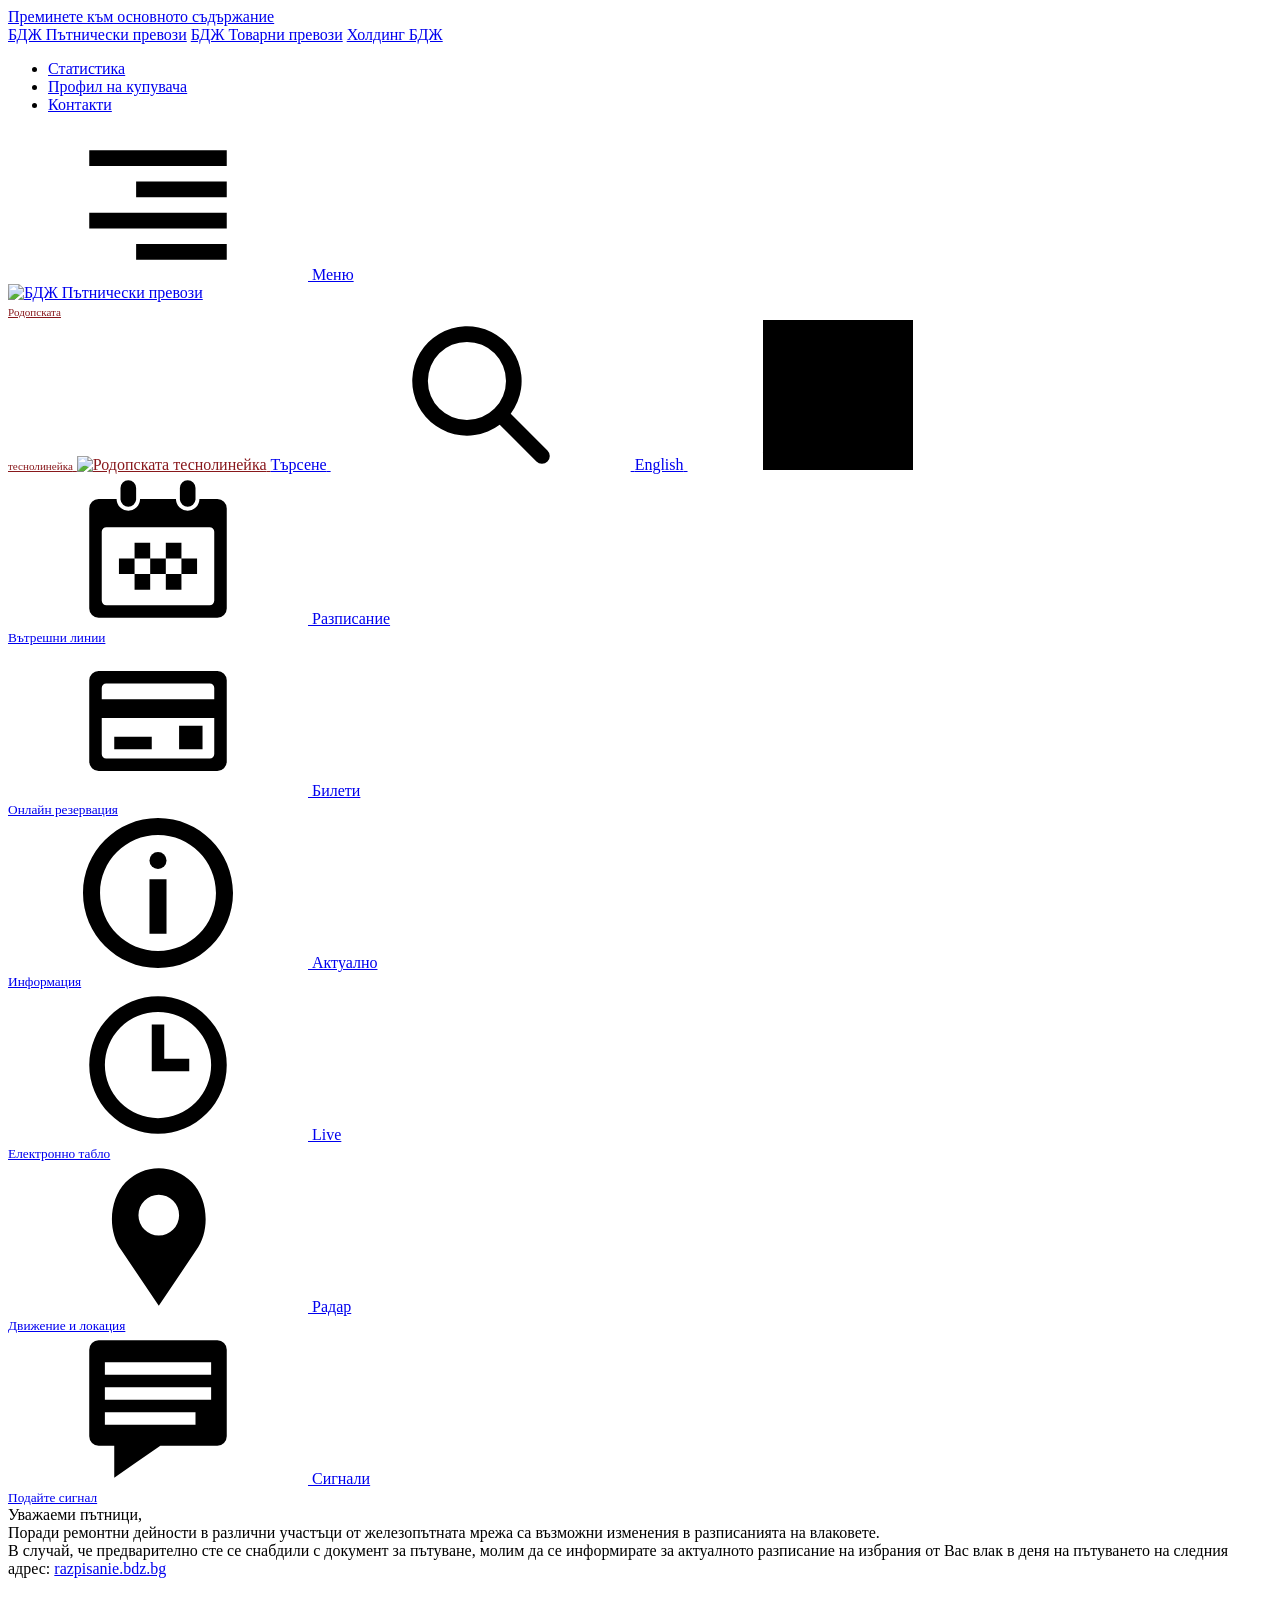
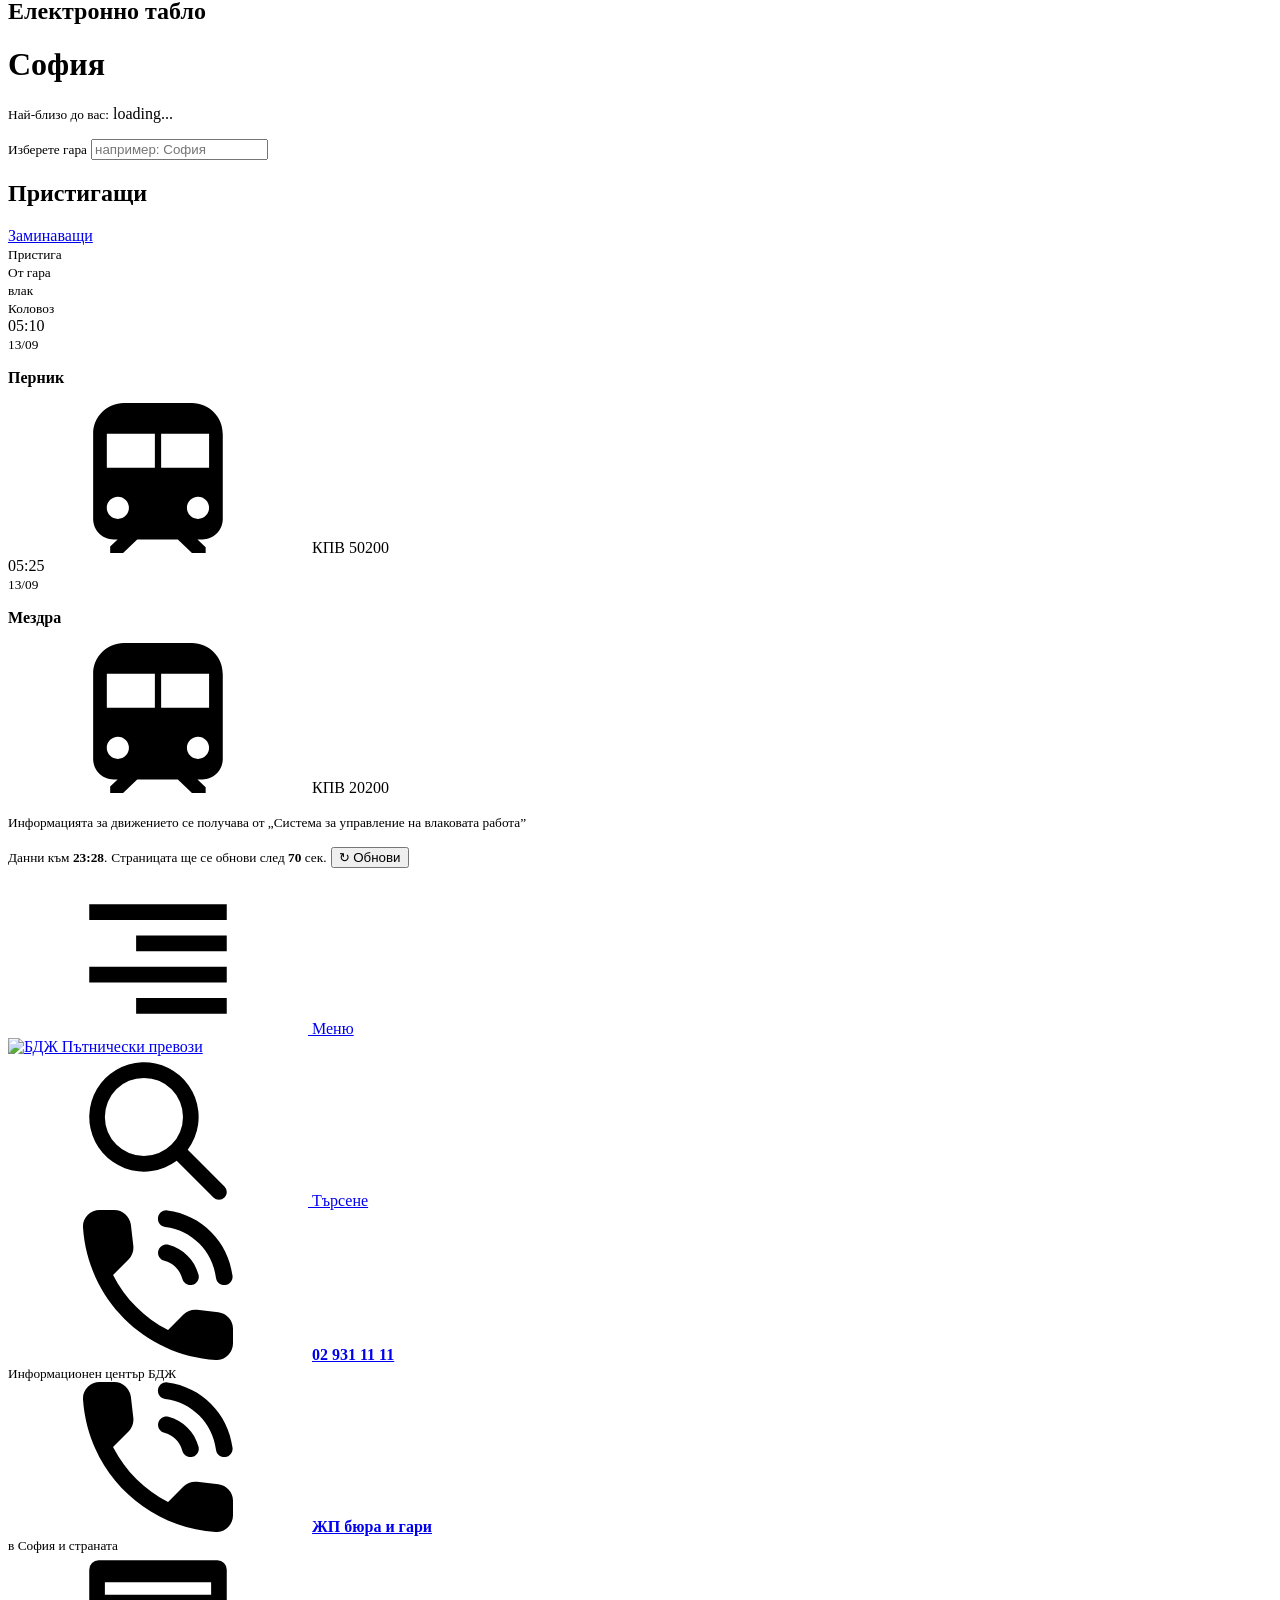
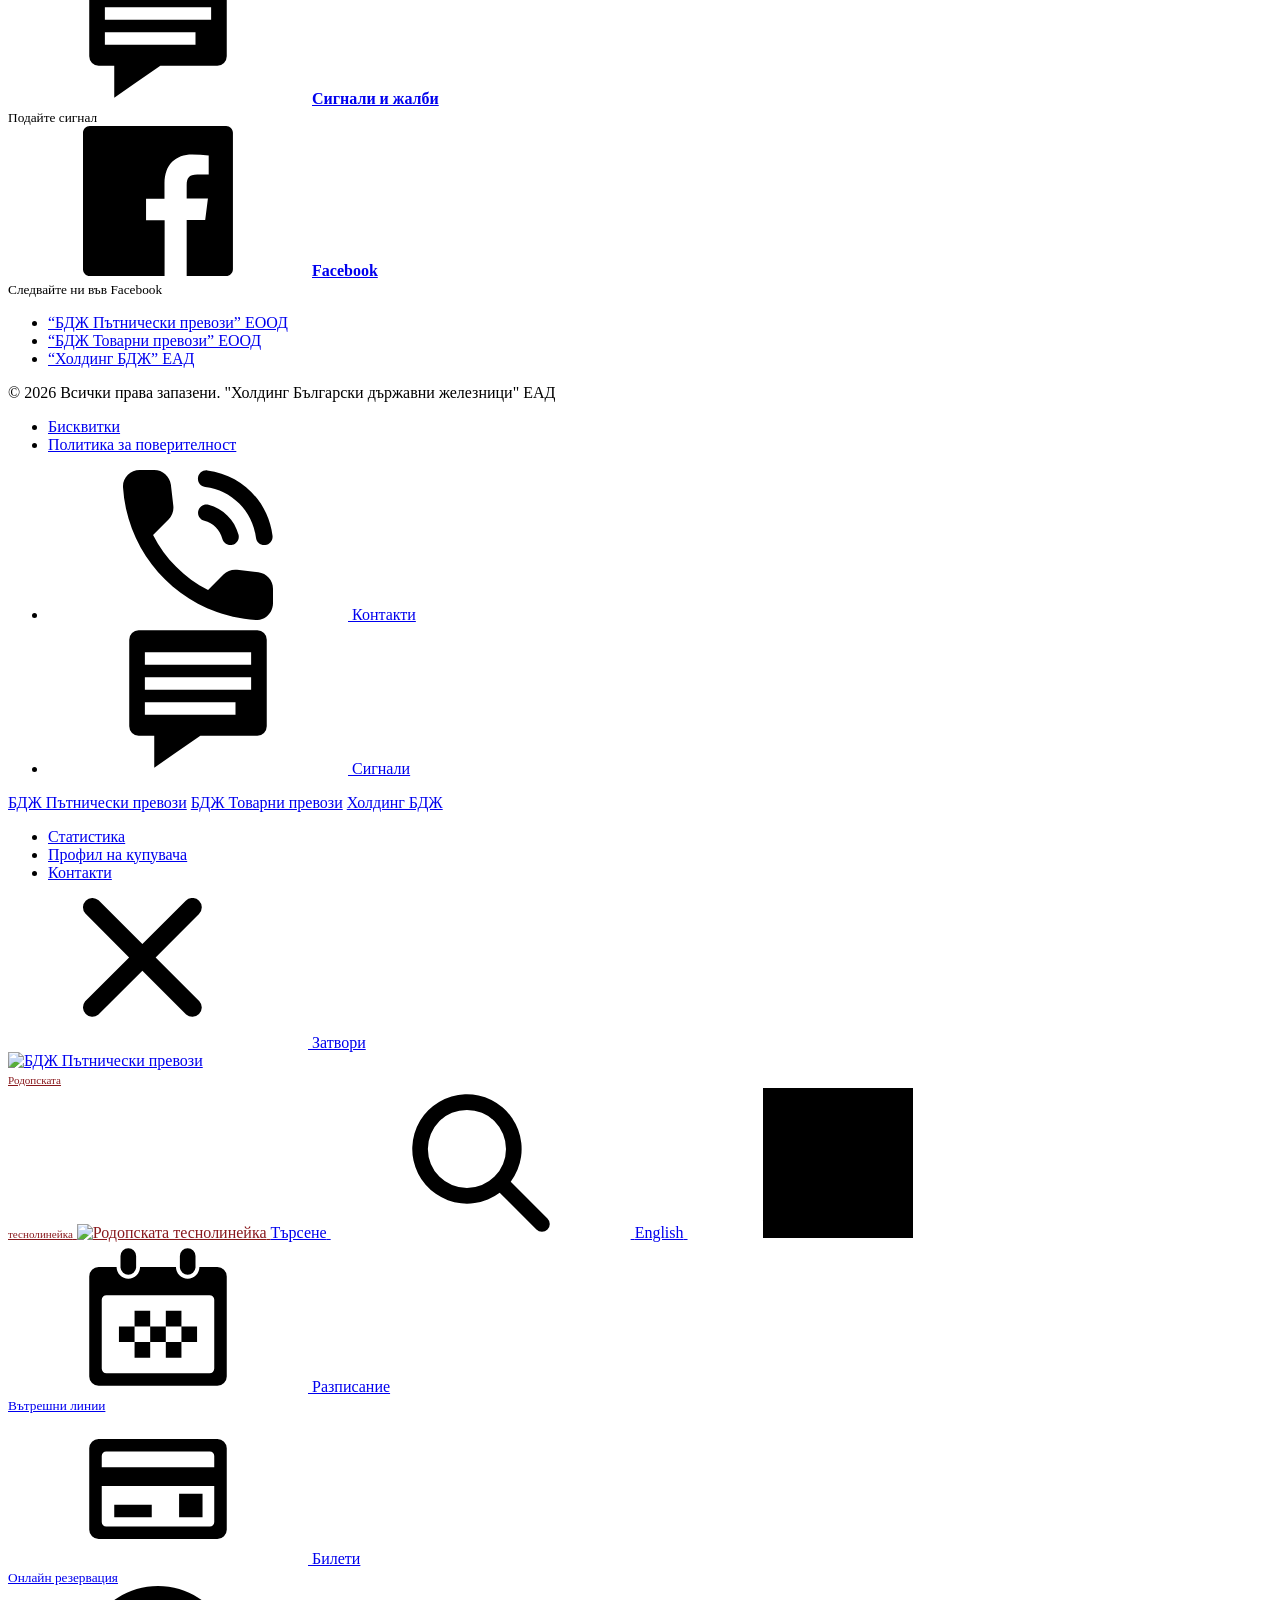
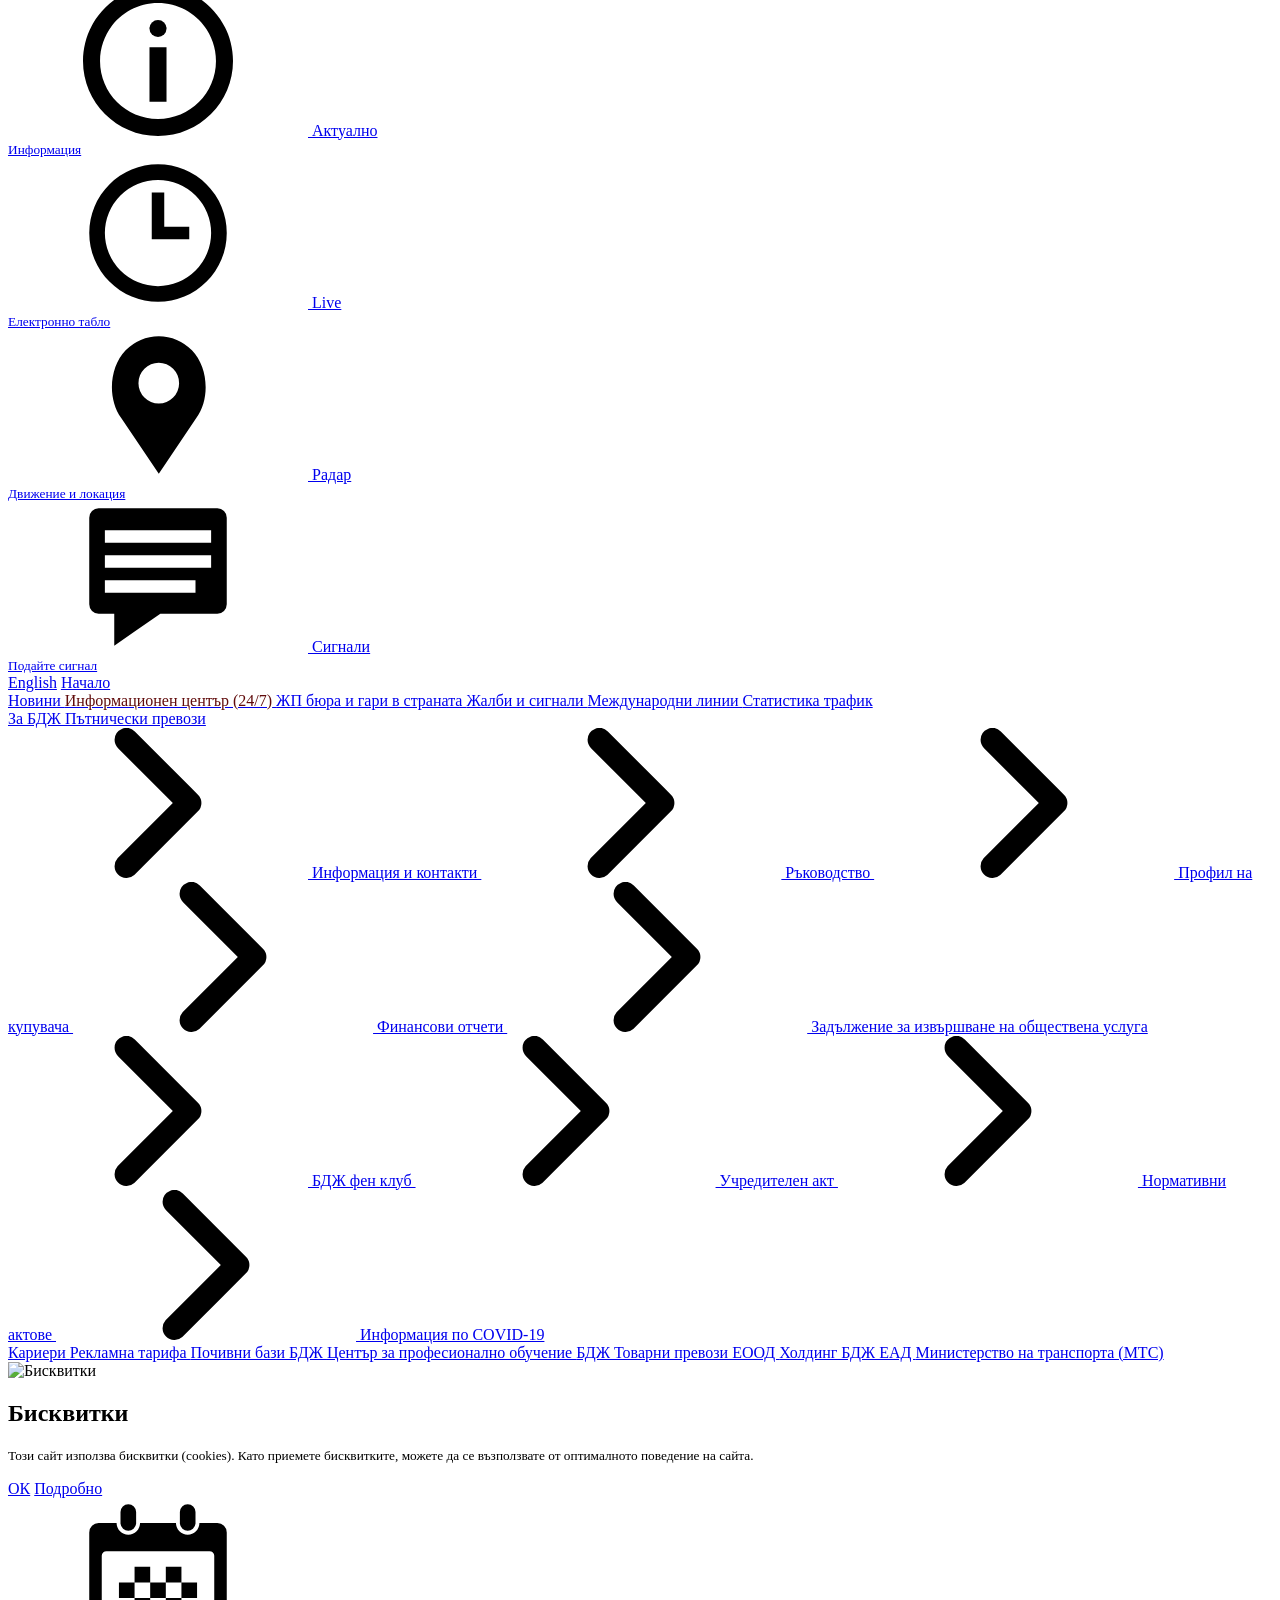
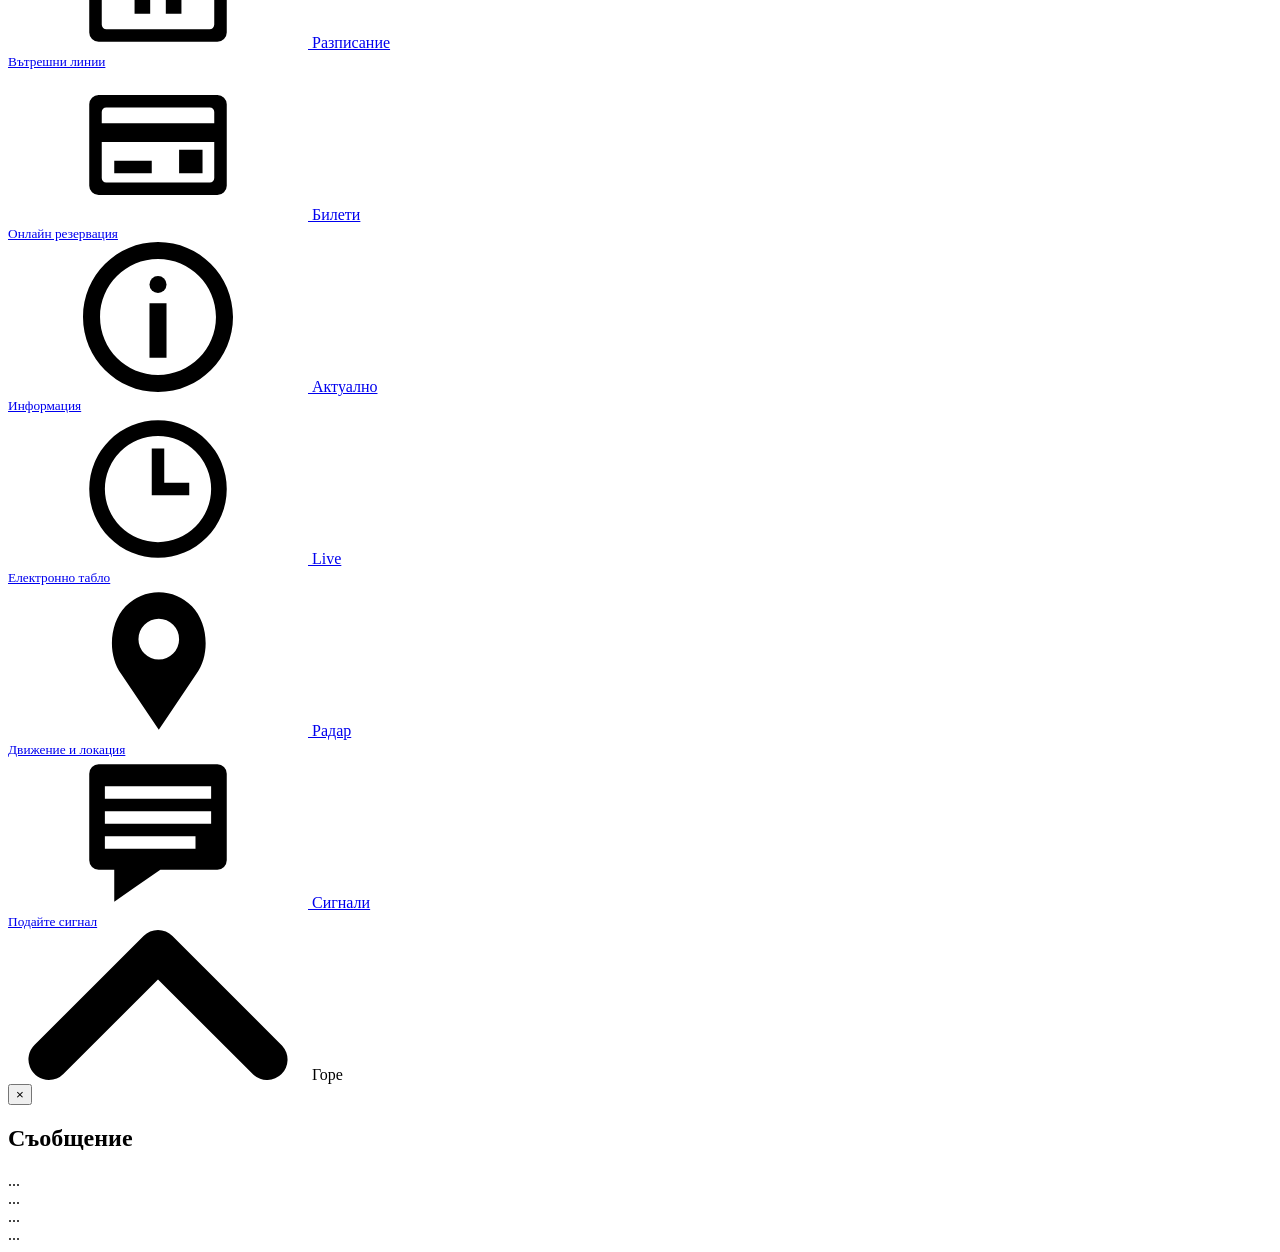
==== debug/bdz_live_0.html @ f8e557e6 "auto: БДЖ пристигащи 20:29" ====
<!DOCTYPE html>
    <html lang="bg">

    <head>
                
        <meta charset="utf-8">
<meta http-equiv="X-UA-Compatible" content="IE=edge">
<meta name="viewport" content="width=device-width, initial-scale=1, shrink-to-fit=no">

<title> Пристигащи София | БДЖ Пътнически превози </title>
<meta name="description" content="Електронно табло,  Пристигащи София , БДЖ Пътнически превози ">
<meta name="author" content=" БДЖ Пътнически превози ЕООД">

<meta property="og:site_name" content="БДЖ Пътнически превози">
<meta property="og:type" content="website">
<meta property="og:title" content=" Пристигащи София | БДЖ Пътнически превози ">
<meta property="og:description" content="Електронно табло,  Пристигащи София , БДЖ Пътнически превози ">
<meta property="og:image" content="https://s.bdz.bg/2020/images/share-live.jpg">
<meta property="og:image:width" content="1200">
<meta property="og:image:height" content="628">
<meta property="og:url" content="https://live.bdz.bg/bg">
<meta name="theme-color" content="#00418A">

<link rel="canonical"  href="https://live.bdz.bg/bg">

<link href="https://s.bdz.bg" rel="preconnect" crossorigin>
<link rel="stylesheet" href="https://s.bdz.bg/2020/css/live.min.css?v=005">


<link rel="shortcut icon" href="/favicon.ico">
<link rel="apple-touch-icon" sizes="180x180" href="/icons/icon-180x180.png">
<link rel="icon" type="image/png" sizes="32x32" href="/icons/icon-32x32.png">
<link rel="icon" type="image/png" sizes="16x16" href="/icons/icon-16x16.png">
<link rel="icon" type="image/png" sizes="228x228" href="/icons/icon-228x228.png">
<link rel="mask-icon" href="/icons/safari-pinned-tab.svg" color="#00418A">
<link rel="manifest" href="/site.webmanifest" crossorigin="use-credentials">
<meta name="apple-mobile-web-app-capable" content="yes">
<meta name="apple-mobile-web-app-status-barstyle" content="black-translucent">
<meta name="mobile-web-app-capable" content="yes">
<meta name="apple-mobile-web-app-title" content="БДЖ Пътнически превози">
<meta name="application-name" content="БДЖ Пътнически превози">
<meta name="msapplication-config" content="/browserconfig.xml">



            <link rel="alternate" href="https://live.bdz.bg/bg" hreflang="bg">
            <link rel="alternate" href="https://live.bdz.bg/en" hreflang="en">
    
<!--s-->

<!--s-->

<!--s-->


<!--s-->
    </head>

    <body class="bg-light" data-token="MadzQmxbZx0OHDh1UBXnjuhcSjyYbbRwFraBUs5O">
    <a href="#content" class="sr-only sr-only-focusable">Преминете към основното съдържание</a>

    <div class="top-header">
    <div class="container text-center text-md-left">
        <a class="mr-2" href="https://www.bdz.bg/bg">БДЖ Пътнически превози</a>
        <a class="mr-2 d-none d-md-inline" href="https://bdzcargo.bdz.bg/bg">БДЖ Товарни превози</a>
        <a class="d-none d-md-inline" href="https://holding.bdz.bg/bg">Холдинг БДЖ</a>

        <ul class="list-inline mb-0 float-right d-none d-md-inline ">
                    

                                    
                    
                        <li class="list-inline-item"><a
                            href="https://www.bdz.bg/bg/stats"  >Статистика
                        </a></li>
                    
                    
                        <li class="list-inline-item"><a
                            href="https://tenders.bdz.bg/" target="_blank" ><span class="text-warning">Профил на купувача</span>
                        </a></li>
                    
                    
                        <li class="list-inline-item"><a
                            href="https://www.bdz.bg/bg/c/za-nas"  >Контакти
                        </a></li>
                                    
        </ul>


    </div>
</div>

<header class="site-header">
    <div class="container">
        <div class="row align-items-center">
            <div class="col-3 col-md-4 text-nowrap">
                <a data-toggle="collapse" href="#main-nav" role="button" aria-expanded="false" aria-controls="main-nav" class="d-print-none">
                                            <svg class="icon mr-md-2 d-print-none">
                            <use xlink:href="#nav"></use>
                        </svg>
                        <span class="d-none d-lg-inline d-print-none">Меню</span>
                                    </a>





            </div>
            <div class="col-6 col-md-4 text-center">
                <a href="https://www.bdz.bg/bg" title="Начална страница - БДЖ Пътнически превози" class="d-block position-relative mx-auto">
                     
                     <img src="https://s.bdz.bg/2020/images/logo.svg" width="296" height="32" alt="БДЖ Пътнически превози" class="img-fluid">
                     
                </a>
            </div>
            <div class="col-3 col-md-4 text-right d-print-none">

                
                
                
                

                                                                    <a href="https://www.bdz.bg/bg/c/rodopska-tesnolineika" class="mr-1 mr-md-3 d-print-none" style="color:#88181c">
                    <small class="d-none d-xl-inline-block" style="vertical-align: middle;line-height:9px;"><small>Родопската <br>теснолинейка</small></small>
                    <img src="https://s.bdz.bg/2020/icons/train-rng.svg" class="ml-xl-1" loading="lazy" alt="Родопската теснолинейка" width="26" height="26">
                </a>

                <a href="#search" class="mr-md-3">
                    <span class="d-none d-lg-inline">Търсене</span>
                    <svg class="icon ml-2">
                        <use xlink:href="#magnifier"></use>
                    </svg>
                </a>

                
                                                            <a href="https://live.bdz.bg/en" class="d-none d-lg-inline">
                            <span>English</span>
                            <svg class="icon ml-2">
                                <use xlink:href="#english"></use>
                            </svg>
                        </a>
                                    
            </div>
        </div>
    </div>
</header>





    <nav class="site-nav">
    <div class="container">
        <div class="row no-gutters">
            <div class="col-4 col-lg-2 text-nowrap">
                <a href="https://razpisanie.bdz.bg/bg" class="">
                    <svg class="icon">
                        <use xlink:href="#calendar"></use>
                    </svg>
                    <span>
                        Разписание                        <br><small>Вътрешни линии</small>
                    </span>
                </a>
            </div>

            <div class="col-4 col-lg-2 text-nowrap">
                <a href="https://bileti.bdz.bg" target="_blank">
                    <svg class="icon">
                        <use xlink:href="#card"></use>
                    </svg>
                    <span>
                        Билети                        <br><small>Онлайн резервация</small>
                    </span>
                </a>
            </div>

            <div class="col-4 col-lg-2 text-nowrap">
                <a href="https://www.bdz.bg/bg/c/live-updates">
                    <svg class="icon">
                        <use xlink:href="#info"></use>
                    </svg>
                    <span>
                        Актуално                        <br><small>Информация</small>
                    </span>
                </a>
            </div>

            <div class="col-4 col-lg-2 text-nowrap">
                <a href="https://live.bdz.bg/bg" class="active">
                    <svg class="icon">
                        <use xlink:href="#clock"></use>
                    </svg>
                    <span>
                        Live                        <br><small>Електронно табло</small>
                    </span>
                </a>
            </div>
            <div class="col-4 col-lg-2 text-nowrap">
                <a href="https://radar.bdz.bg/bg" class="">
                    <svg class="icon">
                        <use xlink:href="#point"></use>
                    </svg>
                    <span>
                        Радар                        <br><small>Движение и локация</small>
                    </span>
                </a>
            </div>
            <div class="col-4 col-lg-2 text-nowrap">
                <a href="https://www.bdz.bg/bg/contact-form">
                    <svg class="icon">
                        <use xlink:href="#message"></use>
                    </svg>
                    <span>
                        Сигнали                        <br><small>Подайте сигнал</small>
                    </span>
                </a>
            </div>
        </div>
    </div>
</nav>

    <div class="bg-white py-3">
        <div class="container mb-0">
            <div class="alert alert-warning mb-0">
                                Уважаеми пътници,<br>
                Поради ремонтни дейности в различни участъци от железопътната мрежа са възможни изменения в разписанията на влаковете.<br>
                В случай, че предварително сте се снабдили с документ за пътуване, молим да се информирате за актуалното разписание на избрания от Вас влак в деня на пътуването на следния адрес:
                <a href="https://razpisanie.bdz.bg/bg">razpisanie.bdz.bg</a>
                            </div>
        </div>
    </div>

    <div class="bg-white py-5 border-top border-light" id="content">
        <div class="container">
            <div class="row align-items-center search-box">
                <div class="col-lg-8 mb-3 mb-lg-0">
                    <div class="text-center text-md-left">
                        <h2 class="h4 mb-0">Електронно табло</h2>
                        
                        <h1 class="mb-0">София</h1>

                        <p class="nearest-station  d-none mb-0">
                            <small>Най-близо до вас:</small> <span id="nearest_station_name">
                                 loading...                            </span>
                        </p>
                    </div>
                </div>
                <div class="col-lg-4">
                    <div class="form-group mb-2">
                        <label for="select_station_0" class="mb-1">
                            <small>Изберете гара</small>
                        </label>
                        <input type="search" id="select_station_0" class="form-control typeahead" placeholder="например: София" onchange="ChangeStation()" autocomplete="off">
                        <ul class="typeahead dropdown-menu"></ul>
                    </div>

                    
                    <ul class="list-inline text-truncate mb-0">
                                            </ul>
                </div>
            </div>
        </div>
    </div>


    <div class="container mb-5">
        <div class="row my-3 my-lg-4 align-items-center">
            <div class="col-7">
                                    <h2 class="h3 mb-0">Пристигащи</h2>
                            </div>
            <div class="col-5 text-right">
                                    <a href="https://live.bdz.bg/bg/sofia/departures">Заминаващи</a>
                            </div>
        </div>

        <div class="row no-gutters d-none d-lg-flex mb-1 timetable-header">
    <div class="col-lg-2"><small class="ml-2"> Пристига</small></div>
    <div class="col-lg-4"><small class="ml-3"> От гара</small></div>
    <div class="col-lg-2"><small class="ml-0">влак</small></div>
    <div class="col-lg-2"><small class="ml-3">Коловоз</small></div>
</div>



            <div class="bg-white border p-2 mb-3">
            
                                            
                                    <div class="timetableItem " data-train="50200" data-updated="updated" data-delay="0">

                        <div class="row">

                            
                            <div class="col-3 col-lg-2 mb-2 mb-lg-0">
                                                                                                                                                05:10
                                                                                                    

                                
                                                                    <br><small class="text-muted">
                                                                                                                            
                                            13/09
                                                                            </small>
                                                            </div>

                            <div class="col-9 col-lg-7">

                                <div class="row">
                                    
                                    <div class="col-12 col-lg-6 mb-2 mb-lg-0">
                                        <p class="mb-0 text-uppercase">
                                            <strong>
                                                                                                    Перник
                                                                                            </strong>
                                        </p>
                                    </div>

                                    
                                    <div class="col-6 col-lg-4 mb-2 mb-md-0 text-nowrap">
                                                                                    <svg class="icon icon-inline icon-type-7 mr-2">
                                                <use xlink:href="#train" />
                                            </svg>
                                                                                <span class="" data-toggle="tooltip" data-placement="top" title="Крайградски пътнически влак">
                                            КПВ&nbsp;50200
                                        </span>
                                    </div>

                                    
                                    <div class="col-6 col-lg-2 text-right text-lg-center" data-station-id="160002">
                                                                            </div>
                                </div>

                            </div>

                            <div class="col-12 col-lg-3">
                                
                                
                                
                                                                        
                                                                    
                                
                                
                            </div>
                        </div>
                    </div>
                            
                                            
                                            
                                            
                                    <div class="timetableItem " data-train="20200" data-updated="updated" data-delay="0">

                        <div class="row">

                            
                            <div class="col-3 col-lg-2 mb-2 mb-lg-0">
                                                                                                                                                05:25
                                                                                                    

                                
                                                                    <br><small class="text-muted">
                                                                                                                            
                                            13/09
                                                                            </small>
                                                            </div>

                            <div class="col-9 col-lg-7">

                                <div class="row">
                                    
                                    <div class="col-12 col-lg-6 mb-2 mb-lg-0">
                                        <p class="mb-0 text-uppercase">
                                            <strong>
                                                                                                    Мездра
                                                                                            </strong>
                                        </p>
                                    </div>

                                    
                                    <div class="col-6 col-lg-4 mb-2 mb-md-0 text-nowrap">
                                                                                    <svg class="icon icon-inline icon-type-7 mr-2">
                                                <use xlink:href="#train" />
                                            </svg>
                                                                                <span class="" data-toggle="tooltip" data-placement="top" title="Крайградски пътнически влак">
                                            КПВ&nbsp;20200
                                        </span>
                                    </div>

                                    
                                    <div class="col-6 col-lg-2 text-right text-lg-center" data-station-id="160002">
                                                                            </div>
                                </div>

                            </div>

                            <div class="col-12 col-lg-3">
                                
                                
                                
                                                                        
                                                                    
                                
                                
                            </div>
                        </div>
                    </div>
                                    </div>
    
    



        <p class="text-muted mb-1">
            <small>Информацията за движението се получава от „Система за управление на влаковата работа”</small>
        </p>

        <p class="text-muted">
            <small id="time_generated">Данни към <b id="time">23:28</b>.</small>

            <small class="text-muted">Страницата ще се обнови след <b id="counter">70</b> сек.</small>

            <button class="btn btn-outline-secondary btn-sm py-0" id="btnRefresh" type="submit" title="Обнови">
                &#x21bb;
                <span class="sr-only">Обнови</span>
            </button>
        </p>
    </div>

    <footer class="site-footer py-5 d-print-none">
    <div class="container">

        <div class="row align-items-center mb-5">
            <div class="col-2 col-md-4">
                <a data-toggle="collapse" href="#main-nav" role="button" aria-expanded="false" aria-controls="main-nav">
                    <svg class="icon icon-md">
                        <use xlink:href="#nav"></use>
                    </svg>
                    <span class="sr-only">Меню</span>
                </a>
            </div>
            <div class="col-8 col-md-4 text-center">
                <a href="https://www.bdz.bg/bg" title="Начална страница - БДЖ Пътнически превози">
                    <img src="https://s.bdz.bg/2020/images/logo.svg" width="296" height="32" alt="БДЖ Пътнически превози" class="img-fluid">
                </a>
            </div>
            <div class="col-2 col-md-4">
                <a href="#search" class="float-right">
                    <svg class="icon icon-md">
                        <use xlink:href="#magnifier"></use>
                    </svg>
                    <span class="sr-only">Търсене</span>
                </a>
            </div>
        </div>


        <div class="row mb-5">
            <div class="col-md-3 mb-3">
                <div class="footer-link phone">
                    <svg class="icon">
                        <use xlink:href="#telephone"></use>
                    </svg>
                    <a href="tel:+35929311111" class="stretched-link">
                        <strong>
                             02 931 11 11                         </strong>
                    </a><br>
                    <small>Информационен център БДЖ</small>
                </div>
            </div>

            <div class="col-md-3 mb-3">
                <div class="footer-link">
                    <svg class="icon icon-md">
                        <use xlink:href="#telephone"></use>
                    </svg>
                    <a href=" https://www.bdz.bg/bg/a/gari " class="stretched-link">
                        <strong>ЖП бюра и гари</strong>
                    </a><br>
                    <small>в София и страната</small>
                </div>
            </div>

            <div class="col-md-3 mb-3">
                <div class="footer-link">
                    <svg class="icon icon-md">
                        <use xlink:href="#message"></use>
                    </svg>
                    <a href="https://www.bdz.bg/bg/contact-form" class="stretched-link">
                        <strong>Сигнали и жалби</strong>
                    </a><br>
                    <small>Подайте сигнал</small>
                </div>
            </div>

            <div class="col-md-3 mb-3">
                <div class="footer-link">
                    <svg class="icon icon-md">
                        <use xlink:href="#facebook"></use>
                    </svg>
                    <a href="https://www.facebook.com/BulgarianRailway/" class="stretched-link" target="_blank">
                        <strong>Facebook</strong>
                    </a><br>
                    <small>Следвайте ни във Facebook</small>
                </div>
            </div>
        </div>


        <ul class="list-inline text-center mb-3">
            <li class="list-inline-item">
                <a href="https://www.bdz.bg/bg">“БДЖ Пътнически превози” ЕООД</a>
            </li>
            <li class="list-inline-item">
                <a href="https://bdzcargo.bdz.bg/bg" target="_blank">“БДЖ Товарни превози” ЕООД</a>
            </li>
            <li class="list-inline-item">
                <a href="https://holding.bdz.bg/bg" target="_blank">“Холдинг БДЖ” ЕАД</a>
            </li>
        </ul>

    </div>
</footer>

<div class="line-footer d-print-none">
    <div class="container">
        <div class="row">
            <div class="col-md-6 text-center text-md-left mb-3 mb-md-0">
                &copy; 2026 Всички права запазени. "Холдинг Български държавни железници" ЕАД            </div>
            <div class="col-md-6">
                <ul class="list-inline text-center text-md-right mb-0">
                    <li class="list-inline-item">
                        <a href="https://www.bdz.bg/bg/a/cookies-policy">Бисквитки</a>
                    </li>
                    <li class="list-inline-item">
                        <a href="https://www.bdz.bg/bg/a/privacy-policy">Политика за поверителност</a>
                    </li>
                </ul>
            </div>
        </div>
    </div>
</div>

<ul class="uv-sticker shadow-sm d-print-none">
    <li>
        <a href="https://www.bdz.bg/bg/a/bdz-information-center" title="Контакти">
            <svg class="icon icon-inline icon-light">
                <use xlink:href="#telephone"></use>
            </svg>
            <span class="sr-only">Контакти</span>
        </a>
    </li>
    <li>
        <a href="https://www.bdz.bg/bg/contact-form" title="Сигнали">
            <svg class="icon icon-inline icon-light">
                <use xlink:href="#message"></use>
            </svg>
            <span class="sr-only">Сигнали</span>
        </a>
    </li>

    </ul>



<div class="collapse bg-light d-print-none" id="main-nav">
    <div class="top-header">
    <div class="container text-center text-md-left">
        <a class="mr-2" href="https://www.bdz.bg/bg">БДЖ Пътнически превози</a>
        <a class="mr-2 d-none d-md-inline" href="https://bdzcargo.bdz.bg/bg">БДЖ Товарни превози</a>
        <a class="d-none d-md-inline" href="https://holding.bdz.bg/bg">Холдинг БДЖ</a>

        <ul class="list-inline mb-0 float-right d-none d-md-inline ">
                    

                                    
                    
                        <li class="list-inline-item"><a
                            href="https://www.bdz.bg/bg/stats"  >Статистика
                        </a></li>
                    
                    
                        <li class="list-inline-item"><a
                            href="https://tenders.bdz.bg/" target="_blank" ><span class="text-warning">Профил на купувача</span>
                        </a></li>
                    
                    
                        <li class="list-inline-item"><a
                            href="https://www.bdz.bg/bg/c/za-nas"  >Контакти
                        </a></li>
                                    
        </ul>


    </div>
</div>

<header class="site-header">
    <div class="container">
        <div class="row align-items-center">
            <div class="col-3 col-md-4 text-nowrap">
                <a data-toggle="collapse" href="#main-nav" role="button" aria-expanded="false" aria-controls="main-nav" class="d-print-none">
                                            <svg class="icon mr-md-2">
                            <use xlink:href="#close"></use>
                        </svg>
                        <span class="d-none d-md-inline">Затвори</span>
                                    </a>





            </div>
            <div class="col-6 col-md-4 text-center">
                <a href="https://www.bdz.bg/bg" title="Начална страница - БДЖ Пътнически превози" class="d-block position-relative mx-auto">
                     
                     <img src="https://s.bdz.bg/2020/images/logo.svg" width="296" height="32" alt="БДЖ Пътнически превози" class="img-fluid">
                     
                </a>
            </div>
            <div class="col-3 col-md-4 text-right d-print-none">

                
                
                
                

                                                                    <a href="https://www.bdz.bg/bg/c/rodopska-tesnolineika" class="mr-1 mr-md-3 d-print-none" style="color:#88181c">
                    <small class="d-none d-xl-inline-block" style="vertical-align: middle;line-height:9px;"><small>Родопската <br>теснолинейка</small></small>
                    <img src="https://s.bdz.bg/2020/icons/train-rng.svg" class="ml-xl-1" loading="lazy" alt="Родопската теснолинейка" width="26" height="26">
                </a>

                <a href="#search" class="mr-md-3">
                    <span class="d-none d-lg-inline">Търсене</span>
                    <svg class="icon ml-2">
                        <use xlink:href="#magnifier"></use>
                    </svg>
                </a>

                
                                                            <a href="https://live.bdz.bg/en" class="d-none d-lg-inline">
                            <span>English</span>
                            <svg class="icon ml-2">
                                <use xlink:href="#english"></use>
                            </svg>
                        </a>
                                    
            </div>
        </div>
    </div>
</header>





    <nav class="site-nav">
    <div class="container">
        <div class="row no-gutters">
            <div class="col-4 col-lg-2 text-nowrap">
                <a href="https://razpisanie.bdz.bg/bg" class="">
                    <svg class="icon">
                        <use xlink:href="#calendar"></use>
                    </svg>
                    <span>
                        Разписание                        <br><small>Вътрешни линии</small>
                    </span>
                </a>
            </div>

            <div class="col-4 col-lg-2 text-nowrap">
                <a href="https://bileti.bdz.bg" target="_blank">
                    <svg class="icon">
                        <use xlink:href="#card"></use>
                    </svg>
                    <span>
                        Билети                        <br><small>Онлайн резервация</small>
                    </span>
                </a>
            </div>

            <div class="col-4 col-lg-2 text-nowrap">
                <a href="https://www.bdz.bg/bg/c/live-updates">
                    <svg class="icon">
                        <use xlink:href="#info"></use>
                    </svg>
                    <span>
                        Актуално                        <br><small>Информация</small>
                    </span>
                </a>
            </div>

            <div class="col-4 col-lg-2 text-nowrap">
                <a href="https://live.bdz.bg/bg" class="active">
                    <svg class="icon">
                        <use xlink:href="#clock"></use>
                    </svg>
                    <span>
                        Live                        <br><small>Електронно табло</small>
                    </span>
                </a>
            </div>
            <div class="col-4 col-lg-2 text-nowrap">
                <a href="https://radar.bdz.bg/bg" class="">
                    <svg class="icon">
                        <use xlink:href="#point"></use>
                    </svg>
                    <span>
                        Радар                        <br><small>Движение и локация</small>
                    </span>
                </a>
            </div>
            <div class="col-4 col-lg-2 text-nowrap">
                <a href="https://www.bdz.bg/bg/contact-form">
                    <svg class="icon">
                        <use xlink:href="#message"></use>
                    </svg>
                    <span>
                        Сигнали                        <br><small>Подайте сигнал</small>
                    </span>
                </a>
            </div>
        </div>
    </div>
</nav>

    <div class="overflow-auto h-75">
        <div class="container pt-3">
            <div class="row">
                <div class="col-md-4 mb-3">
                    <div class="list-group bg-light mb-3">
                        
                                                                                    <a class="list-group-item list-group-item-action list-group-item-light text-truncate" href="https://live.bdz.bg/en">English</a>
                                                                            <a class="list-group-item list-group-item-action list-group-item-light text-truncate" href="https://www.bdz.bg/bg">Начало</a>
                    </div>

                    <div class="list-group bg-light ">
            

                
        
                <a class="list-group-item list-group-item-action text-truncate"
                    href="https://www.bdz.bg/bg/c/novini" >Новини
                </a>
        
        
                <a class="list-group-item list-group-item-action text-truncate"
                    href="https://www.bdz.bg/bg/a/bdz-information-center" ><font color="#600b0b">Информационен център (24/7)</font>
                </a>
        
        
                <a class="list-group-item list-group-item-action text-truncate"
                    href="https://www.bdz.bg/bg/a/gari" >ЖП бюра и гари в страната
                </a>
        
        
                <a class="list-group-item list-group-item-action text-truncate"
                    href="/bg/contact-form" >Жалби и сигнали
                </a>
        
        
                <a class="list-group-item list-group-item-action text-truncate"
                    href="https://www.bdz.bg/bg/c/international-lines" >Международни линии
                </a>
        
        
                <a class="list-group-item list-group-item-action text-truncate"
                    href="https://www.bdz.bg/bg/stats" >Статистика трафик
                </a>
                        
    </div>

                </div>
                <div class="col-md-4 mb-3">
                    
                </div>
                <div class="col-md-4 mb-3">
                    <div class="list-group bg-light ">
            

                
        
                <a class="list-group-item list-group-item-action text-truncate dropdown-toggle border-bottom-0"
                data-toggle="collapse" href="#nav-1" role="button" aria-expanded="false" aria-controls="nav-1">За БДЖ Пътнически превози</a>
                    <div class="collapse" id="nav-1">
                    <a class="list-group-item list-group-item-action text-truncate"
                        href="https://www.bdz.bg/bg/c/za-nas" >
                        <svg class="icon icon-inline icon-muted mr-2" aria-hidden="true">
                            <use xlink:href="#right"></use>
                        </svg>
                        Информация и контакти
                     </a>
                    <a class="list-group-item list-group-item-action text-truncate"
                        href="https://www.bdz.bg/bg/c/rukovodstvo" >
                        <svg class="icon icon-inline icon-muted mr-2" aria-hidden="true">
                            <use xlink:href="#right"></use>
                        </svg>
                        Ръководство
                     </a>
                    <a class="list-group-item list-group-item-action text-truncate"
                        href="https://www.bdz.bg/bg/c/profil-na-kupuvacha" >
                        <svg class="icon icon-inline icon-muted mr-2" aria-hidden="true">
                            <use xlink:href="#right"></use>
                        </svg>
                        Профил на купувача
                     </a>
                    <a class="list-group-item list-group-item-action text-truncate"
                        href="https://www.bdz.bg/bg/c/finansovi-otcheti" >
                        <svg class="icon icon-inline icon-muted mr-2" aria-hidden="true">
                            <use xlink:href="#right"></use>
                        </svg>
                        Финансови отчети
                     </a>
                    <a class="list-group-item list-group-item-action text-truncate"
                        href="https://www.bdz.bg/bg/c/zadlzhenie-za-izvrshvane-na-obshchestvena-usluga" >
                        <svg class="icon icon-inline icon-muted mr-2" aria-hidden="true">
                            <use xlink:href="#right"></use>
                        </svg>
                        Задължение за извършване на обществена услуга
                     </a>
                    <a class="list-group-item list-group-item-action text-truncate"
                        href="https://www.bdz.bg/bg/c/fan-club" >
                        <svg class="icon icon-inline icon-muted mr-2" aria-hidden="true">
                            <use xlink:href="#right"></use>
                        </svg>
                        БДЖ фен клуб
                     </a>
                    <a class="list-group-item list-group-item-action text-truncate"
                        href="https://www.bdz.bg/bg/a/uchreditelen-akt" >
                        <svg class="icon icon-inline icon-muted mr-2" aria-hidden="true">
                            <use xlink:href="#right"></use>
                        </svg>
                        Учредителен акт
                     </a>
                    <a class="list-group-item list-group-item-action text-truncate"
                        href="https://www.bdz.bg/bg/a/normativni-aktove" >
                        <svg class="icon icon-inline icon-muted mr-2" aria-hidden="true">
                            <use xlink:href="#right"></use>
                        </svg>
                        Нормативни актове
                     </a>
                    <a class="list-group-item list-group-item-action text-truncate"
                        href="https://www.bdz.bg/bg/c/covid-19" >
                        <svg class="icon icon-inline icon-muted mr-2" aria-hidden="true">
                            <use xlink:href="#right"></use>
                        </svg>
                        Информация по COVID-19
                     </a></div>
        
        
                <a class="list-group-item list-group-item-action text-truncate"
                    href="https://www.bdz.bg/bg/c/karieri" >Кариери
                </a>
        
        
                <a class="list-group-item list-group-item-action text-truncate"
                    href="https://www.bdz.bg/bg/a/reklama" >Рекламна тарифа
                </a>
        
        
                <a class="list-group-item list-group-item-action text-truncate"
                    href="https://holding.bdz.bg/bg/pochivni-bazi.html" target="_blank">Почивни бази БДЖ
                </a>
        
        
                <a class="list-group-item list-group-item-action text-truncate"
                    href="https://www.bdz.bg/bg/c/bdz-centar-za-profesionalno-obuchenie-cpo" >Център за професионално обучение
                </a>
        
        
                <a class="list-group-item list-group-item-action text-truncate"
                    href="https://bdzcargo.bdz.bg/bg/" target="_blank">БДЖ Товарни превози ЕООД
                </a>
        
        
                <a class="list-group-item list-group-item-action text-truncate"
                    href="https://holding.bdz.bg/bg/" target="_blank">Холдинг БДЖ ЕАД
                </a>
        
        
                <a class="list-group-item list-group-item-action text-truncate"
                    href="https://www.mtitc.government.bg" target="_blank">Министерство на транспорта (МТС)
                </a>
                        
    </div>

                </div>
            </div>
        </div>
    </div>
</div>


    <div class="modal fade modal-bottom-right" id="cookieWarning" tabindex="-1" role="dialog"
         aria-labelledby="cookieWarning" aria-hidden="true">
        <div class="modal-dialog modal-sm" role="document">
            <div class="modal-content">
                <div class="modal-body bg-dark text-white rounded">
                    <div class="pt-2 pb-2 text-center" >
                        <img src="https://s.bdz.bg/2020/images/uv/cookie.png" alt="Бисквитки" width="100">
                    </div>
                    <h2 class="h4">Бисквитки</h2>
                    <p class="text-white-50">
                        <small>Този сайт използва бисквитки (cookies). Като приемете бисквитките, можете да се възползвате от оптималното поведение на сайта.</small>
                    </p>
                    <div class="text-center">
                        <a href="#" class="btn btn-primary btn-sm mr-1 cw-close" data-dismiss="modal" aria-label="Close">ОК</a>
                        <a href="https://www.bdz.bg/bg/a/cookies-policy" class="ml-1 btn btn-dark btn-sm">Подробно</a>
                    </div>
                </div>
            </div>
        </div>
    </div>


<div class="sticky-header d-none d-lg-block d-print-none">
    <nav class="site-nav">
    <div class="container">
        <div class="row no-gutters">
            <div class="col-4 col-lg-2 text-nowrap">
                <a href="https://razpisanie.bdz.bg/bg" class="">
                    <svg class="icon">
                        <use xlink:href="#calendar"></use>
                    </svg>
                    <span>
                        Разписание                        <br><small>Вътрешни линии</small>
                    </span>
                </a>
            </div>

            <div class="col-4 col-lg-2 text-nowrap">
                <a href="https://bileti.bdz.bg" target="_blank">
                    <svg class="icon">
                        <use xlink:href="#card"></use>
                    </svg>
                    <span>
                        Билети                        <br><small>Онлайн резервация</small>
                    </span>
                </a>
            </div>

            <div class="col-4 col-lg-2 text-nowrap">
                <a href="https://www.bdz.bg/bg/c/live-updates">
                    <svg class="icon">
                        <use xlink:href="#info"></use>
                    </svg>
                    <span>
                        Актуално                        <br><small>Информация</small>
                    </span>
                </a>
            </div>

            <div class="col-4 col-lg-2 text-nowrap">
                <a href="https://live.bdz.bg/bg" class="active">
                    <svg class="icon">
                        <use xlink:href="#clock"></use>
                    </svg>
                    <span>
                        Live                        <br><small>Електронно табло</small>
                    </span>
                </a>
            </div>
            <div class="col-4 col-lg-2 text-nowrap">
                <a href="https://radar.bdz.bg/bg" class="">
                    <svg class="icon">
                        <use xlink:href="#point"></use>
                    </svg>
                    <span>
                        Радар                        <br><small>Движение и локация</small>
                    </span>
                </a>
            </div>
            <div class="col-4 col-lg-2 text-nowrap">
                <a href="https://www.bdz.bg/bg/contact-form">
                    <svg class="icon">
                        <use xlink:href="#message"></use>
                    </svg>
                    <span>
                        Сигнали                        <br><small>Подайте сигнал</small>
                    </span>
                </a>
            </div>
        </div>
    </div>
</nav>
</div>


<div class="top-button shadow-sm d-print-none">
    <svg class="icon icon-light">
        <use xlink:href="#up"></use>
    </svg>
    <span class="sr-only">Горе</span>
</div>



<div class="modal fade" id="search" tabindex="-1" role="dialog" aria-labelledby="search" aria-hidden="true" style="display:none">
    <div class="modal-dialog modal-dialog-centered modal-lg" role="document">
        <div class="modal-content">
            <img src="https://s.bdz.bg/2020/images/teasers/search4.jpg" class="img-fluid" alt="Търси">
            <div class="modal-body">
                <form method="GET" action="https://www.bdz.bg/bg/search" accept-charset="UTF-8" class="p-3">
                <label for="searchInput" class="sr-only">Търси</label>
                <div class="form-group">
                    <input class="form-control form-control-lg text-center" placeholder="" id="searchInput" autocomplete="off" name="search" type="search" value="">
                </div>
                <p class="text-center mb-0"><button type="submit" class="btn btn-primary px-5">Търси</button></p>
                </form>
            </div>
        </div>
    </div>
</div>




<div class="modal fade" id="modal-messages">
    <div class="modal-dialog">
        <div class="modal-content">
            <div class="modal-header">
                <button type="button" class="close" data-dismiss="modal" aria-label="Close"><span aria-hidden="true">&times;</span></button>
                <h2 class="h4 modal-title">Съобщение</h2>
            </div>
            <div class="modal-body">
                <div class="alert alert-success d-none" role="alert">...</div>
                <div class="alert alert-info d-none" role="alert">...</div>
                <div class="alert alert-warning d-none" role="alert">...</div>
                <div class="alert alert-danger d-none" role="alert">...</div>
            </div>
        </div>
    </div>
</div>






<svg style="display:none">
    <symbol xmlns="http://www.w3.org/2000/svg" viewBox="0 0 192 192" id="train"><path d="M178.8 39.3c0-21.6-17.7-39.3-39.3-39.3H52.3C30.7 0 13 17.7 13 39.3v109.1c0 14.4 11.8 26.2 26.2 26.2h5.1l-9.5 9.1v8.4h16.4l18.2-17.5h52l18.2 17.5H157v-7.3l-10.5-10.1h6.2c14.4 0 26.2-11.8 26.2-26.2V78.6v-1.1-38.2zM44.6 148.4c-7.8 0-14.2-6.3-14.2-14.2 0-7.8 6.3-14.2 14.2-14.2s14.2 6.3 14.2 14.2c0 7.8-6.3 14.2-14.2 14.2zM30.5 82.9V39.3H92v43.6H30.5zm116.7 65.5c-7.8 0-14.2-6.3-14.2-14.2 0-7.8 6.3-14.2 14.2-14.2s14.2 6.3 14.2 14.2c0 7.8-6.4 14.2-14.2 14.2zm14.2-65.5H100V39.3h61.4v43.6z"/></symbol>
    <symbol xmlns="http://www.w3.org/2000/svg" viewBox="0 0 192 192" id="bus"><path d="M191.8 48c-1-5-5.4-8.7-10.7-8.7-.7 0-1.5.1-2.2.2v-.1c0-21.8-17.7-39.4-39.4-39.4h-87C30.7 0 13.1 17.7 13.1 39.4v.1c-.7-.1-1.4-.2-2.2-.2C5.6 39.3 1.2 43 .2 48H0v21.8h.2c1 5 5.4 8.7 10.7 8.7.7 0 1.5-.1 2.2-.2v70.1c0 14.4 11.7 26.1 26.1 26.1h.1v4.4c0 7.2 5.9 13.1 13.1 13.1s13.1-5.9 13.1-13.1v-4.4h61.1v4.4c0 7.2 5.9 13.1 13.1 13.1s13.1-5.9 13.1-13.1v-4.4h.1c14.4 0 26.1-11.7 26.1-26.1V78.3c.7.1 1.4.2 2.2.2 5.3 0 9.7-3.7 10.7-8.7h.2V48h-.3zM50.2 152.7c-6 0-10.9-4.9-10.9-10.9s4.9-10.9 10.9-10.9 10.9 4.9 10.9 10.9-4.9 10.9-10.9 10.9zm91.6 0c-6 0-10.9-4.9-10.9-10.9s4.9-10.9 10.9-10.9 10.9 4.9 10.9 10.9-4.9 10.9-10.9 10.9zm19.7-62.6c0 3.3-2.6 5.9-5.9 5.9H36.4c-3.3 0-5.9-2.6-5.9-5.9V36.4c0-3.3 2.6-5.9 5.9-5.9h119.1c3.3 0 5.9 2.6 5.9 5.9v53.7z"/></symbol>
    <symbol xmlns="http://www.w3.org/2000/svg" viewBox="0 0 152 88" id="up"><path d="M160,52a11.959,11.959,0,0,0-8.485,3.515L96,111.029,39.985,55.015l-.024.024A11.985,11.985,0,0,0,23.039,71.961l-.024.024,64.5,64.5a12,12,0,0,0,16.97,0l64-64A12,12,0,0,0,160,52Z" transform="translate(172 140) rotate(180)"/></symbol>
    <symbol xmlns="http://www.w3.org/2000/svg" viewBox="0 0 152 88" id="down"><path d="M160,52a11.959,11.959,0,0,0-8.485,3.515L96,111.029,39.985,55.015l-.024.024A11.985,11.985,0,0,0,23.039,71.961l-.024.024,64.5,64.5a12,12,0,0,0,16.97,0l64-64A12,12,0,0,0,160,52Z" transform="translate(-20 -52)"/></symbol>
    <symbol xmlns="http://www.w3.org/2000/svg" viewBox="0 0 88 152" id="left"><path d="M160,52a11.959,11.959,0,0,0-8.485,3.515L96,111.029,39.985,55.015l-.024.024A11.985,11.985,0,0,0,23.039,71.961l-.024.024,64.5,64.5a12,12,0,0,0,16.97,0l64-64A12,12,0,0,0,160,52Z"  transform="translate(140 -20) rotate(90)"/></symbol>
    <symbol xmlns="http://www.w3.org/2000/svg" viewBox="0 0 88 152" id="right"><path d="M160,52a11.959,11.959,0,0,0-8.485,3.515L96,111.029,39.985,55.015l-.024.024A11.985,11.985,0,0,0,23.039,71.961l-.024.024,64.5,64.5a12,12,0,0,0,16.97,0l64-64A12,12,0,0,0,160,52Z" transform="translate(-52 172) rotate(-90)"/></symbol>
    <symbol xmlns="http://www.w3.org/2000/svg" viewBox="0 0 192 192" id="close"><path d="M168.985,152.015,112.971,96l55.514-55.515a12,12,0,1,0-16.97-16.97L96,79.029,39.985,23.015l-.024.024A11.985,11.985,0,0,0,23.039,39.961l-.024.024L79.029,96,22.515,152.515l.066.066a11.988,11.988,0,0,0,16.838,16.838l.066.066L96,112.971l56.015,56.014.024-.024a11.985,11.985,0,0,0,16.922-16.922Z" transform="translate(-20 -20)"/></symbol>
    <symbol xmlns="http://www.w3.org/2000/svg" viewBox="0 0 192 192" id="alert"><path d="M85.1 74.2h21.8v48H85.1z"/><path d="M190.8 176.2L106.4 7.5C104.9 3.2 100.8 0 96 0c-4.7 0-8.8 3-10.3 7.3L1.1 176.2h.1c-.7 1.5-1.2 3.1-1.2 4.9 0 5.3 3.7 9.7 8.7 10.7v.2h172.4c6 0 10.9-4.9 10.9-10.9 0-1.8-.4-3.4-1.2-4.9zM96 35.5l67.5 134.7h-135L96 35.5z"/><circle cx="96" cy="146.2" r="10.9"/></symbol>
    <symbol xmlns="http://www.w3.org/2000/svg" viewBox="0 0 192 192" id="info"><path d="M85.1 78.5h21.8v69.8H85.1z"/><path d="M96 0C43 0 0 43 0 96s43 96 96 96 96-43 96-96S149 0 96 0zm0 170.2c-41 0-74.2-33.2-74.2-74.2S55 21.8 96 21.8 170.2 55 170.2 96 137 170.2 96 170.2z"/><circle cx="96" cy="54.5" r="10.9"/></symbol>
    <symbol xmlns="http://www.w3.org/2000/svg" viewBox="0 0 192 192" id="nav"><path d="M68 66h116v20H68zM8 26h176v20H8zm0 80h176v20H8zm60 40h116v20H68z"></path></symbol>
    <symbol xmlns="http://www.w3.org/2000/svg" viewBox="0 0 192 192" id="magnifier"><path d="M181.071 166.929l-47.008-47.008a69.992 69.992 0 1 0-14.142 14.142l47.008 47.008a10 10 0 1 0 14.142-14.142zM78 128a50 50 0 1 1 50-50 50 50 0 0 1-50 50z"></path></symbol>
    <symbol xmlns="http://www.w3.org/2000/svg" viewBox="0 0 192 192" id="ticket"><path d="M172 32H20A12 12 0 0 0 8 44v104a12 12 0 0 0 12 12h152a12 12 0 0 0 12-12V44a12 12 0 0 0-12-12zm-4 106a6 6 0 0 1-6 6H30a6 6 0 0 1-6-6V54a6 6 0 0 1 6-6h132a6 6 0 0 1 6 6z"></path><path d="M44 68h98v20H44zm0 40h54v20H44z"></path></symbol>
    <symbol xmlns="http://www.w3.org/2000/svg" viewBox="0 0 192 192" id="calendar"><path d="M172 32h-23a15 15 0 0 1-30 0H73a15 15 0 0 1-30 0H20A12 12 0 0 0 8 44v128a12 12 0 0 0 12 12h152a12 12 0 0 0 12-12V44a12 12 0 0 0-12-12zm-4 130a6 6 0 0 1-6 6H30a6 6 0 0 1-6-6V74a6 6 0 0 1 6-6h132a6 6 0 0 1 6 6z"></path><path d="M58 42a10 10 0 0 0 9.95-9H68V18a10 10 0 0 0-20 0v15h.05A10 10 0 0 0 58 42zm76 0a10 10 0 0 0 9.95-9h.05V18a10 10 0 0 0-20 0v15h.05a10 10 0 0 0 9.95 9zm-88 66h20v20H46zm20 20h20v20H66zm20-20h20v20H86zm20 20h20v20h-20zm20-20h20v20h-20zM66 88h20v20H66zm40 0h20v20h-20z"></path></symbol>
    <symbol xmlns="http://www.w3.org/2000/svg" viewBox="0 0 192 192" id="clock"><path d="M104 44H88v60h48V88h-32z"></path><path d="M96 8a88 88 0 1 0 88 88A88 88 0 0 0 96 8zm0 156a68 68 0 1 1 68-68 68 68 0 0 1-68 68z"></path></symbol>
    <symbol xmlns="http://www.w3.org/2000/svg" viewBox="0 0 192 192" id="point"><path d="M139.434 26.047a58.906 58.906 0 0 0-84.864 0c-20.97 21.545-23.565 62.076-5.637 86.638L97.01 184l48-71.217c18.006-24.66 15.398-65.191-5.576-86.736zM97 94a26 26 0 1 1 26-26 26 26 0 0 1-26 26z"></path></symbol>
    <symbol xmlns="http://www.w3.org/2000/svg" viewBox="0 0 192 192" id="card"><path d="M172.006 32H19.994A11.994 11.994 0 0 0 8 43.994v104.012A11.994 11.994 0 0 0 19.994 160h152.012A11.994 11.994 0 0 0 184 148.006V43.994A11.994 11.994 0 0 0 172.006 32zM168 138.344a5.656 5.656 0 0 1-5.656 5.656H29.656A5.656 5.656 0 0 1 24 138.344V92h144zM24 68V53.656A5.656 5.656 0 0 1 29.656 48h132.688A5.656 5.656 0 0 1 168 53.656V68z"></path><path d="M40 116h48v16H40zm83-14h30v30h-30z"></path></symbol>
    <symbol xmlns="http://www.w3.org/2000/svg" viewBox="0 0 192 192" id="message"><path d="M172 8H20A12 12 0 0 0 8 20v111a12 12 0 0 0 12 12h20v41l27-19 32-22h73a12 12 0 0 0 12-12V20a12 12 0 0 0-12-12zm-28 108H28v-16h116zm20-32H28V68h136zm0-32H28V36h136z"></path></symbol>
    <symbol xmlns="http://www.w3.org/2000/svg" viewBox="0 0 192 192" id="telephone"><path d="M105.3 21.8c33.9 4.2 60.7 30.9 64.9 64.9.6 5.4 5.2 9.4 10.6 9.4.4 0 .9 0 1.3-.1 5.9-.7 10-6.1 9.3-12C186 40.3 151.6 5.9 107.9.5 102-.1 96.7 4.1 96 9.9c-.8 5.8 3.3 11.1 9.1 11.8.1.1.1.1.2.1zm4.1 22.6c-5.7-1.5-11.6 2-13 7.7-1.5 5.7 2 11.6 7.7 13 11.3 2.9 20.1 11.7 23 23 1.2 4.7 5.5 8 10.4 8 .9 0 1.8-.1 2.7-.3 5.7-1.5 9.1-7.3 7.7-13-5.1-18.9-19.7-33.5-38.5-38.4zm63.8 86.5l-27.1-3.1c-6.5-.8-12.9 1.5-17.5 6.1l-19.7 19.7c-30.3-15.4-55-40.1-70.4-70.4l19.8-19.8c4.6-4.6 6.9-11.1 6.1-17.5L61.3 19C59.9 8.1 50.8 0 39.9 0H21.4C9.3 0-.7 10 0 22.1 5.8 113.4 78.6 186.2 169.9 192c12.1.7 22.1-9.3 22.1-21.4v-18.5c.1-10.8-8.1-20-18.8-21.2z" fill-rule="evenodd" clip-rule="evenodd"/></symbol>
    <symbol xmlns="http://www.w3.org/2000/svg" viewBox="0 0 192 192" id="facebook"><path d="M104.4 192H8.7c-4.8 0-8.7-3.9-8.7-8.7V8.7C0 3.9 3.9 0 8.7 0h174.5c4.8 0 8.7 3.9 8.7 8.7v174.5c0 4.8-3.9 8.7-8.7 8.7h-50.5v-71.5h23.7l3.5-27.5h-27.2V75.5c0-4.6.8-7.6 2.5-9.7 2.1-2.5 5.7-3.7 11.1-3.7h14.6V37.6c-7-.8-14.1-1.1-21.2-1.1-10.5 0-19.4 3.2-25.6 9.4-3.2 3.2-5.7 7.1-7.2 11.4-1.8 5-2.6 10.3-2.6 15.6v20.3H80.7v27.5h23.8l-.1 71.3z"/></symbol>
    <symbol xmlns="http://www.w3.org/2000/svg" viewBox="0 0 192 192" id="printer"><path d="M177 49.8h-20.4V12.7c0-3.5-2.9-6.4-6.4-6.4H41.4c-3.5 0-6.4 2.9-6.4 6.4v37.1H14.6c-8.3 0-15 6.7-15 15v64.5c0 8.3 6.7 15 15 15H35v34.4c0 3.5 2.9 6.4 6.4 6.4h108.8c3.5 0 6.4-2.9 6.4-6.4v-34.4H177c8.3 0 15-6.7 15-15V64.8c0-8.3-6.7-15-15-15zM47.8 19.1h96v30.7h-96V19.1zm96 153.2h-96v-52.5h96v52.5zm6.4-84.8h-16.3c-3.5 0-6.4-2.9-6.4-6.4s2.9-6.4 6.4-6.4h16.3c3.5 0 6.4 2.9 6.4 6.4s-2.8 6.4-6.4 6.4z"/></symbol>
    <symbol xmlns="http://www.w3.org/2000/svg" viewBox="0 0 192 192" id="cog"><path d="M183.8 120.7l-19.6-14.4c.5-3.4.8-6.8.8-10.4s-.3-7-.8-10.4l19.6-14.4c3.3-1.9 4.5-6 2.7-9.1l-3.8-6.6-8.7-15.1-3.8-6.6c-1.8-3.1-5.9-4.1-9.2-2.2l-22.2 9.8c-5.4-4.3-11.4-7.8-17.9-10.4l-2.6-24.1c0-3.8-2.9-6.9-6.5-6.9h-33c-3.6 0-6.5 3.1-6.5 6.9L69.6 31c-6.5 2.6-12.5 6.1-17.9 10.4l-22.2-9.8c-3.3-1.9-7.4-.9-9.2 2.2l-3.8 6.6-8.8 15.2-3.8 6.6c-1.8 3.1-.6 7.2 2.7 9.1l19.6 14.4c-.5 3.4-.8 6.8-.8 10.4 0 3.5.3 7 .8 10.4L6.5 120.7c-3.3 1.9-4.5 6-2.7 9.1l3.8 6.6 8.7 15.1 3.8 6.6c1.8 3.1 5.9 4.1 9.2 2.2l22.2-9.8c5.4 4.3 11.4 7.8 17.9 10.4L72 185c0 3.8 2.9 6.9 6.5 6.9h32.7c3.6 0 6.5-3.1 6.5-6.9l2.6-24.1c6.5-2.6 12.5-6.1 17.9-10.4l22.2 9.8c3.3 1.9 7.4.9 9.2-2.2l3.8-6.6 8.7-15.1 3.8-6.6c2.4-3.1 1.2-7.2-2.1-9.1zm-88.6 18.9c-24.1 0-43.6-19.5-43.6-43.6s19.5-43.6 43.6-43.6 43.6 19.5 43.6 43.6-19.5 43.6-43.6 43.6z"/></symbol>
    <symbol xmlns="http://www.w3.org/2000/svg" viewBox="0 0 192 192" id="bdz"><path fill-rule="evenodd" clip-rule="evenodd" d="M17.8 86.9l3.6 3.7H51l4.5 4.5h-25c1.2 1.2 2.4 2.5 3.6 3.7H59l4.5 4.5H42.3c1.2 1.2 2.4 2.5 3.6 3.7h21.3l4.5 4.5H59.3l3.6 3.7h18.6l2.7-2.8V94.3L76.7 87l-58.9-.1zM93.1 82.6v38.9H95l3.9-3.6V86.3L95 82.6z"/><path class="st0" d="M113.1 80.6l-8.9 9v-5.2l-6-5.8h-8.1L87.8 81v8.6l-8.9-9H0l17.2 16.9h4.5l8.3 8.2h3.4l8.2 8.1h9.1l7.5 7.5h24.7l5-5v6.7l2.3 2.3h8.1l6-5.8v-3.3l5 5H134l7.5-7.5h9.1l8.2-8.1h3.4l8.3-8.2h4.5l17-16.8h-78.9zm-25.5 32.5l-5.8 5.8H59.1l-7.6-7.5h-9l-8.2-8.1h-3.4l-8.3-8.2h-4.5l-12-12h71.8l9.7 9.9v20.1zm14.3 6.2l-4.1 3.8H91l-.9-.9V81.9l.9-.9h6.7l4.1 3.8v34.5zm71.9-24.2h-4.5l-8.3 8.2h-3.4l-8.2 8.1h-9l-7.6 7.5h-22.6l-5.8-5.8V93l9.7-9.9h71.8l-12.1 12z"/><path class="st0" d="M115.3 86.9l-7.5 7.3v18.1l2.7 2.8H129l3.6-3.7h-12.5l4.5-4.5h21.3c1.2-1.2 2.4-2.4 3.6-3.7h-21.3l4.5-4.5h24.9c1.2-1.2 2.4-2.4 3.6-3.7h-24.9l4.5-4.5h29.6l3.6-3.7-58.7.1z"/></symbol>
    <symbol xmlns="http://www.w3.org/2000/svg" viewBox="0 0 25 25" id="english"><defs><!--c--></defs><rect class="a" width="25" height="25"/><path class="b" d="M0,14.578H9.974v9.974h4.6V14.578h9.974v-4.6H14.578V0h-4.6V9.974H0Z"/><g transform="translate(16.012 16.012)"><path class="c" d="M406.9,333.9l5.04,5.04V333.9Z" transform="translate(-403.399 -333.9)"/><path class="c" d="M333.9,333.9l8.54,8.54v-2.417l-6.124-6.124Z" transform="translate(-333.9 -333.9)"/><path class="c" d="M340.167,387.567,333.9,381.3v6.267Z" transform="translate(-333.9 -379.027)"/></g><path class="a" d="M333.9,333.9l8.54,8.54v-2.417l-6.124-6.124Z" transform="translate(-317.888 -317.888)"/><path class="b" d="M333.9,333.9l8.54,8.54v-2.417l-6.124-6.124Z" transform="translate(-317.888 -317.888)"/><g transform="translate(0 16.012)"><path class="c" d="M3.851,333.9,0,337.751V333.9Z" transform="translate(0 -333.9)"/><path class="c" d="M30.152,356.6v7.452H22.7Z" transform="translate(-21.611 -355.511)"/></g><path class="b" d="M6.124,333.9,0,340.024v2.417H0l8.54-8.54Z" transform="translate(0 -317.888)"/><path class="c" d="M5.04,78.04,0,73v5.04Z" transform="translate(0 -69.499)"/><path class="c" d="M8.54,8.54,0,0V2.417L6.124,8.54Z"/><path class="c" d="M47.4,0l6.267,6.267V0Z" transform="translate(-45.127)"/><path class="a" d="M8.54,8.54,0,0V2.417L6.124,8.54Z"/><path class="b" d="M8.54,8.54,0,0V2.417L6.124,8.54Z"/><g transform="translate(16.012)"><path class="c" d="M431.7,101.651l3.851-3.851v3.851Z" transform="translate(-427.01 -93.11)"/><path class="c" d="M333.9,7.452V0h7.452Z" transform="translate(-333.9)"/></g><path class="b" d="M336.317,8.54l6.124-6.124V0h0L333.9,8.54Z" transform="translate(-317.888)"/></symbol>
    <symbol xmlns="http://www.w3.org/2000/svg" viewBox="0 0 512 512" id="bulgarian"><rect y="341.33" style="fill:#FF4B55;" width="512" height="170.67"/><rect style="fill:#F5F5F5;" width="512" height="170.67"/><rect y="170.67" style="fill:#73AF00;" width="512" height="170.67"/></symbol>
</svg>

<!--s-->
    <!--s-->


<!--s-->

    </body>
    </html>
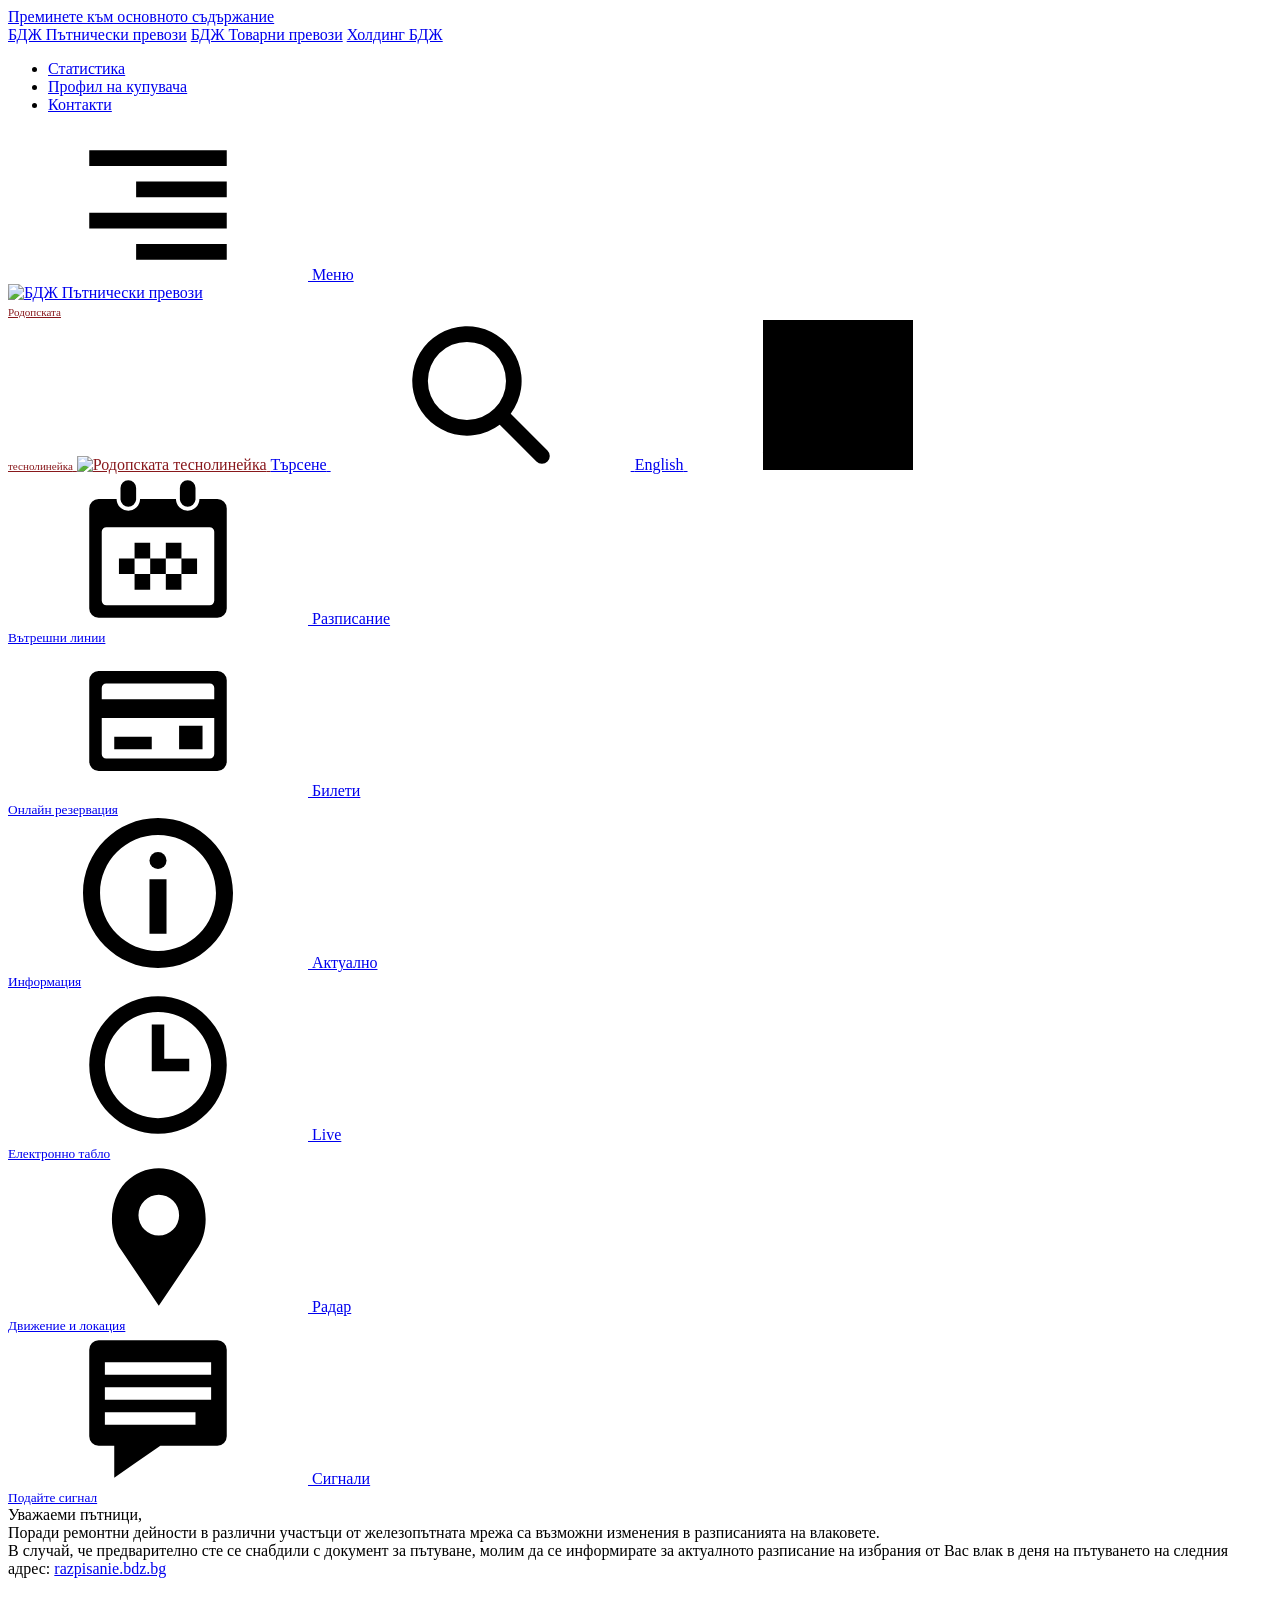
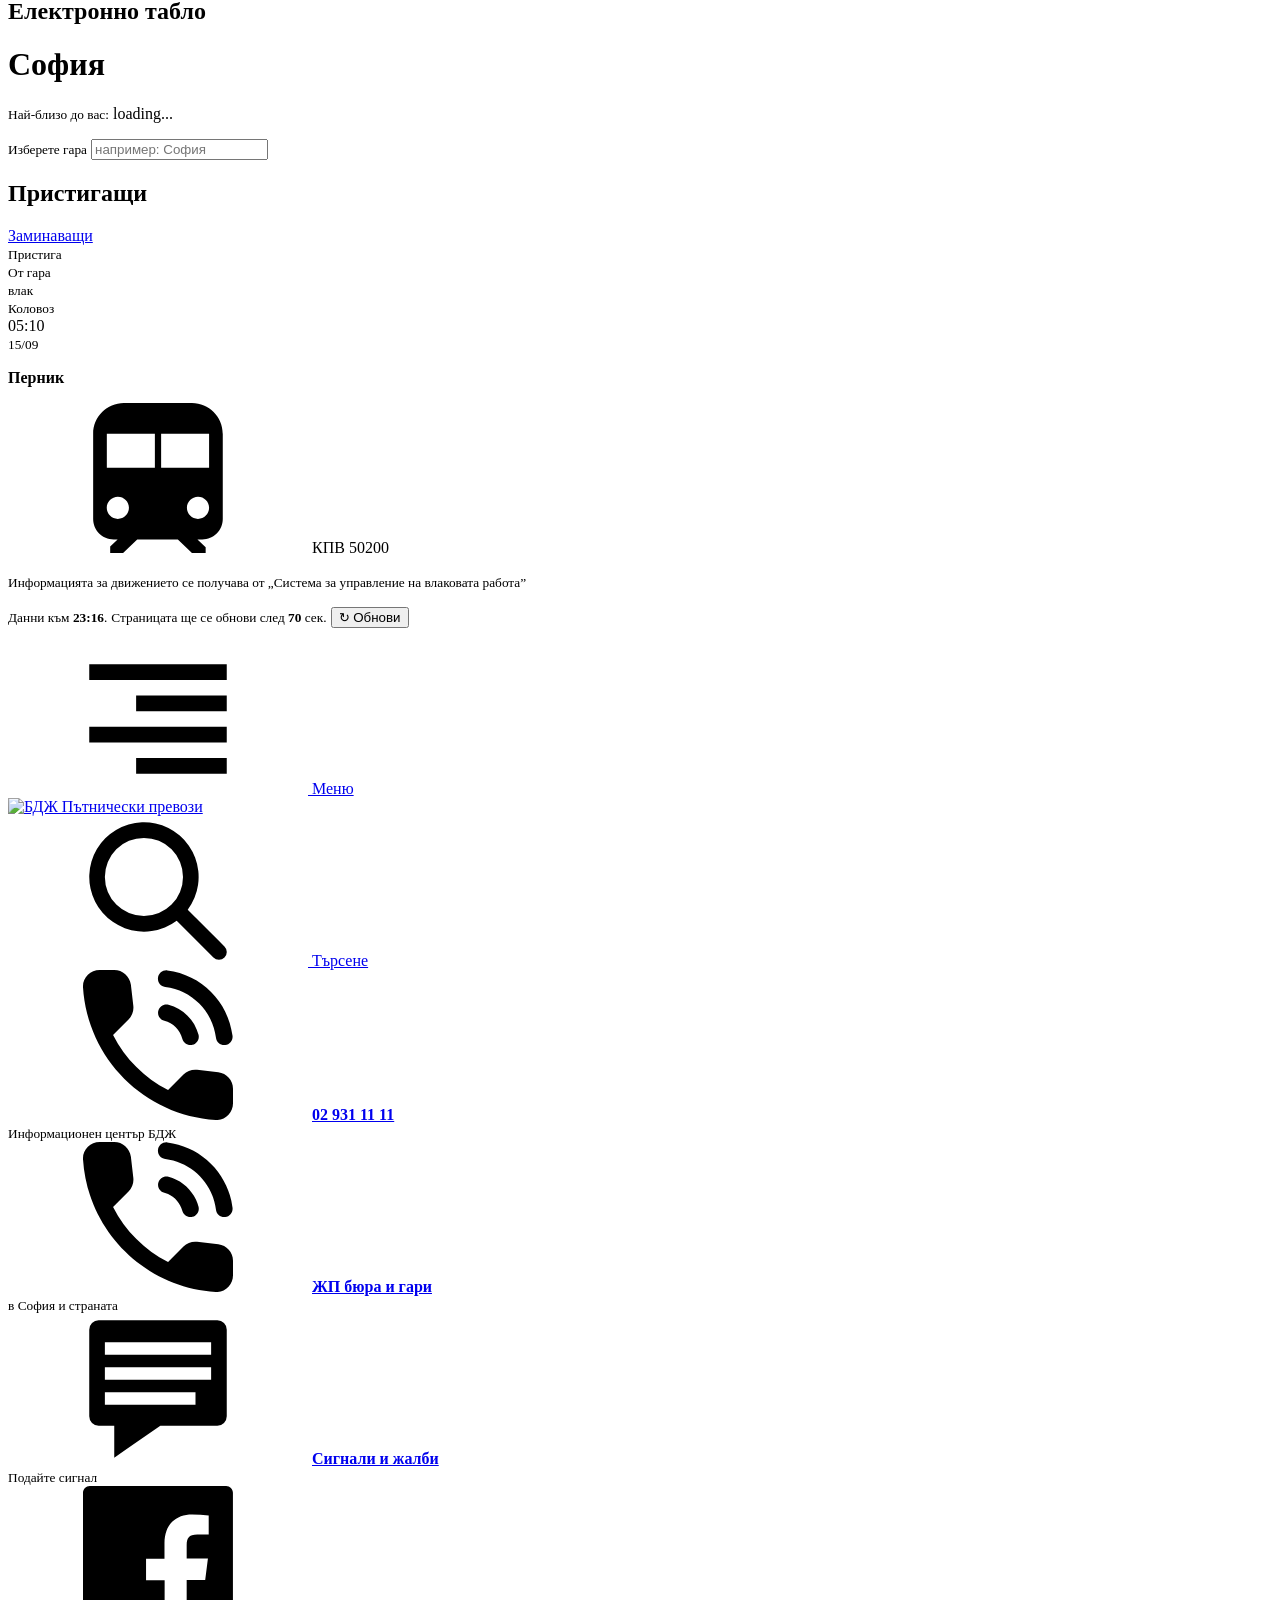
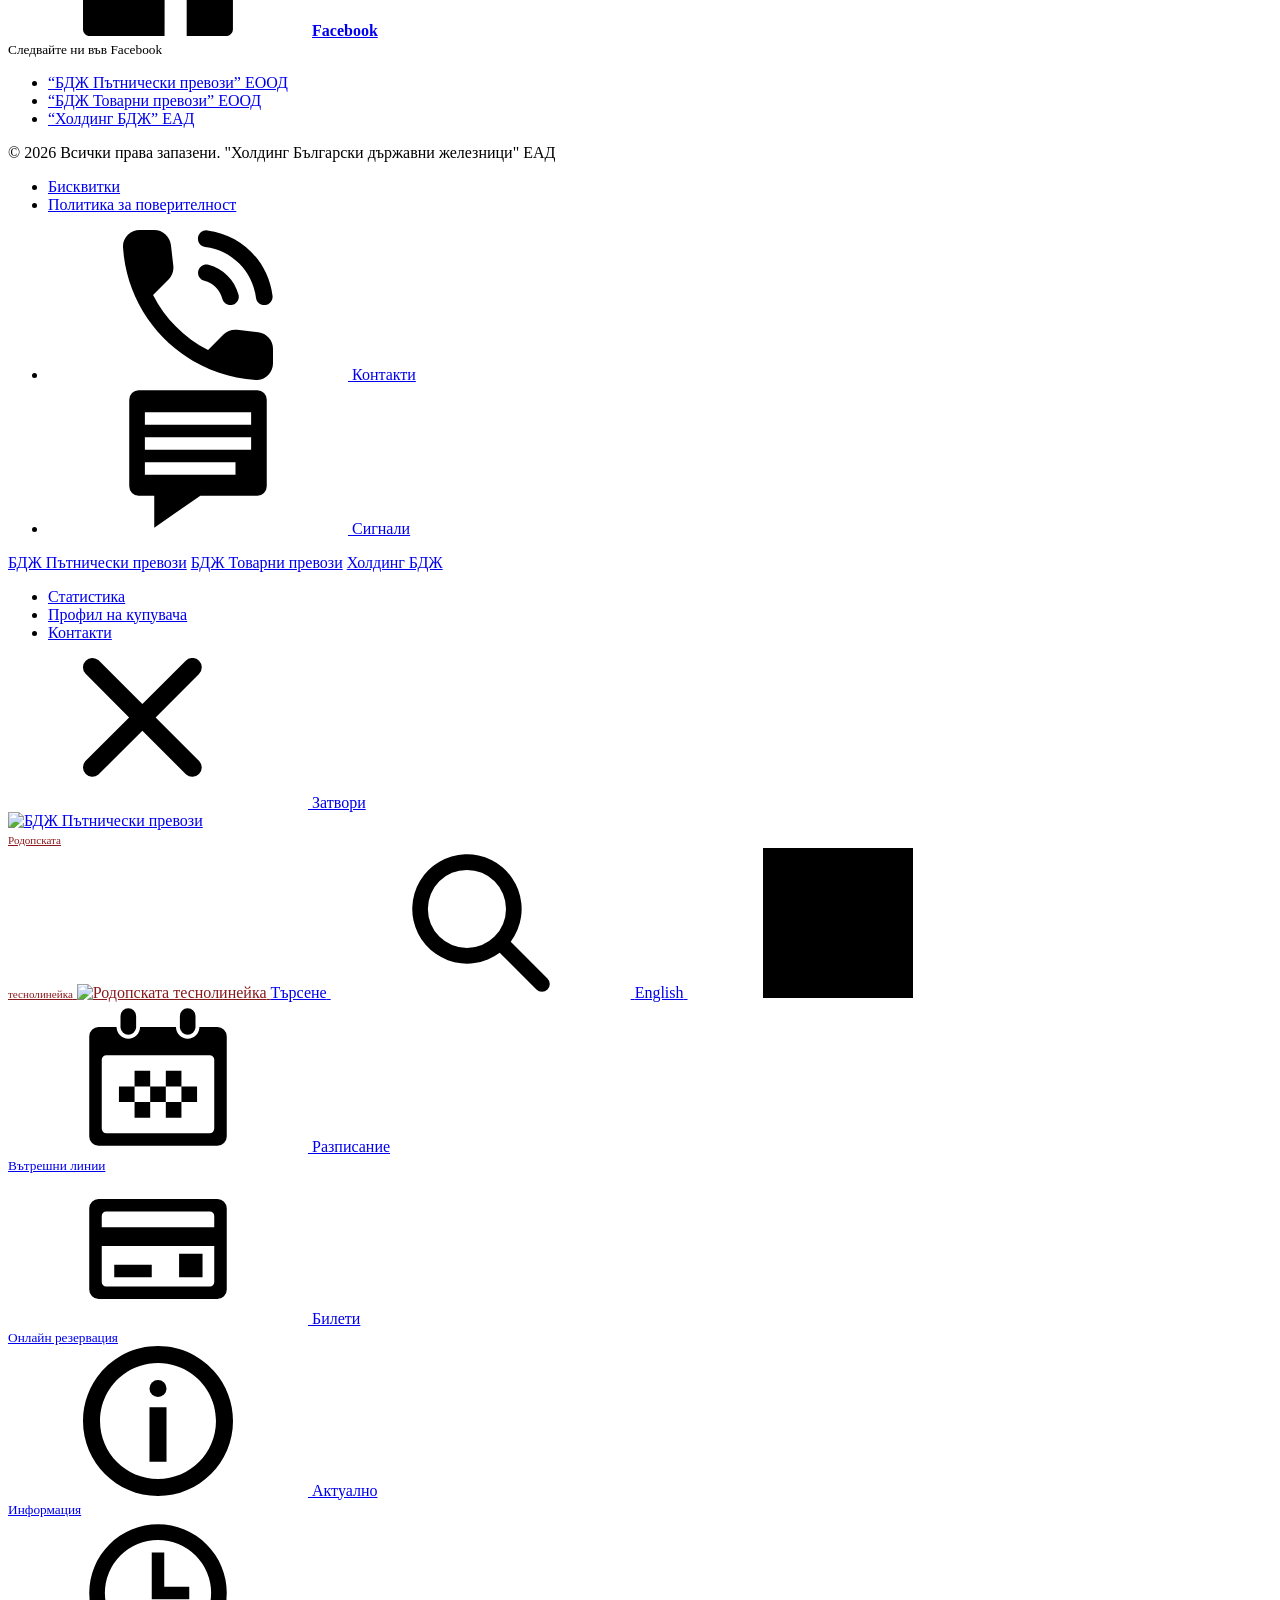
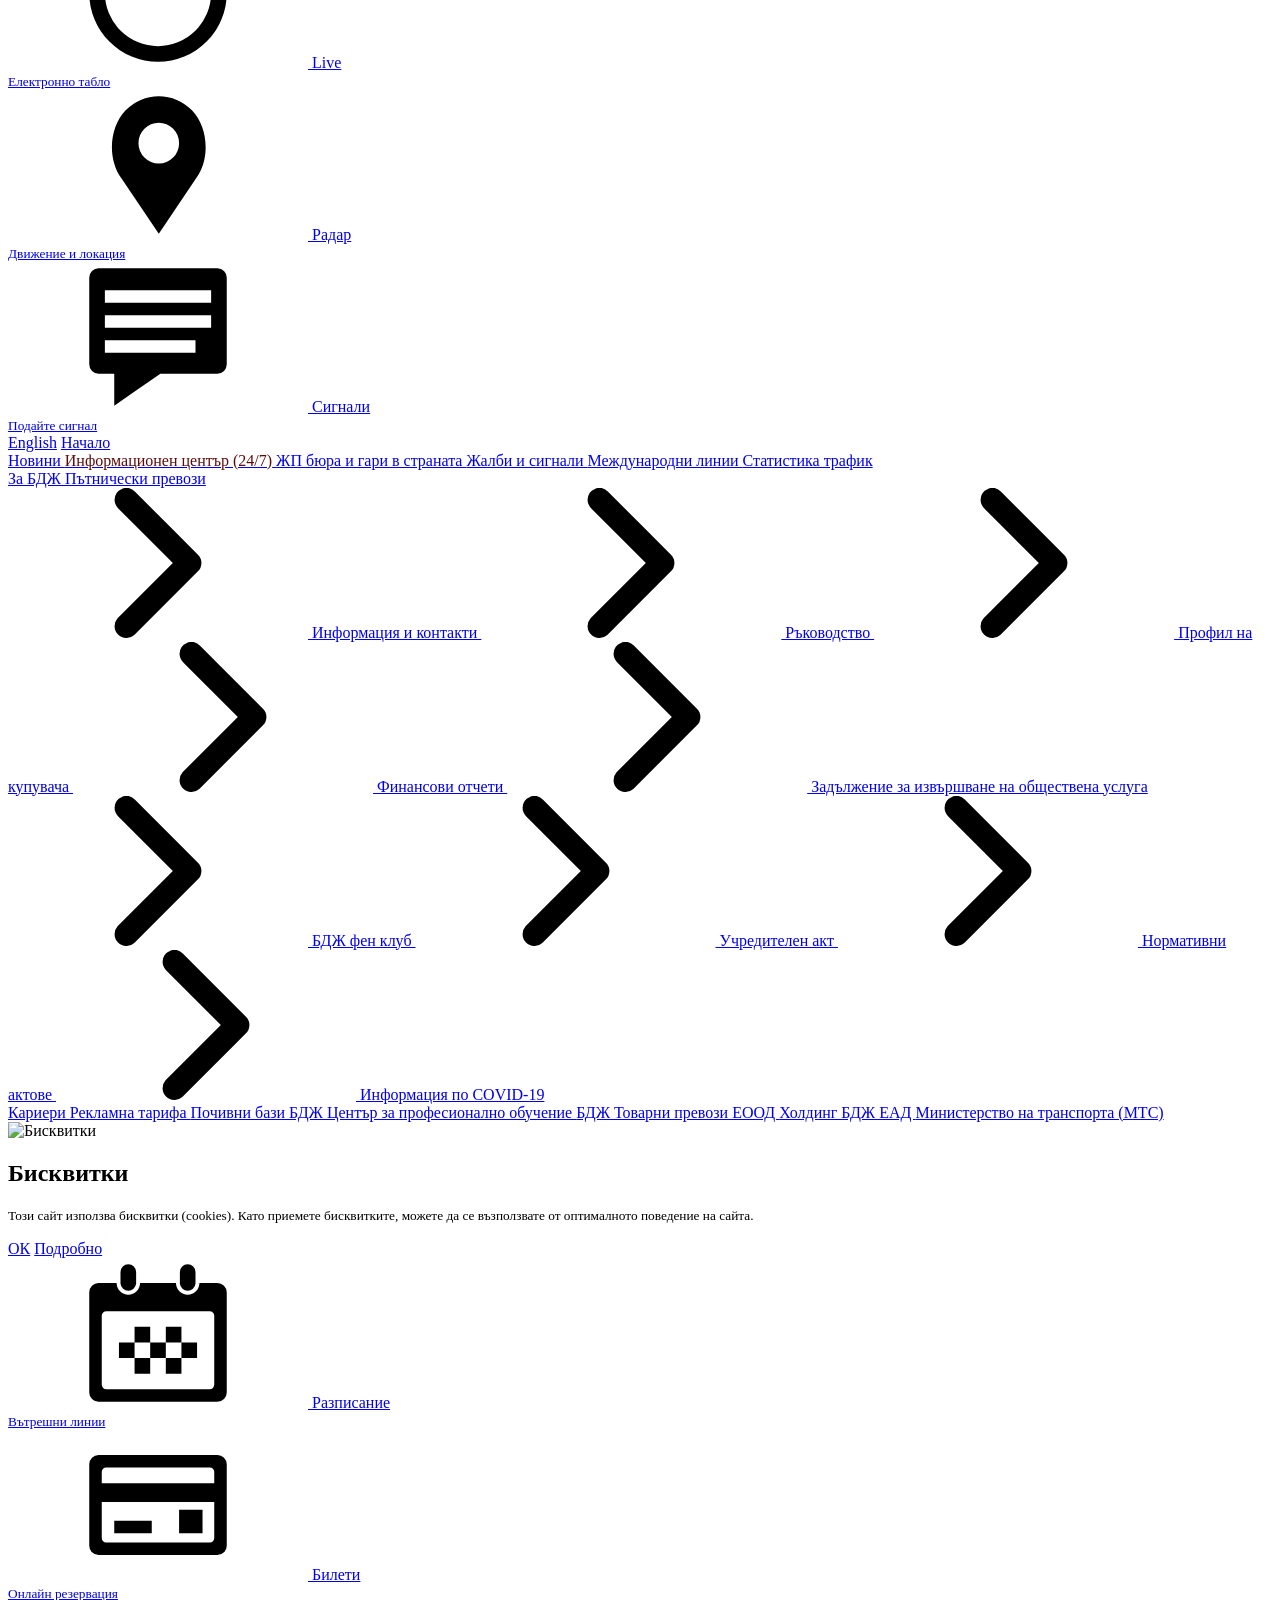
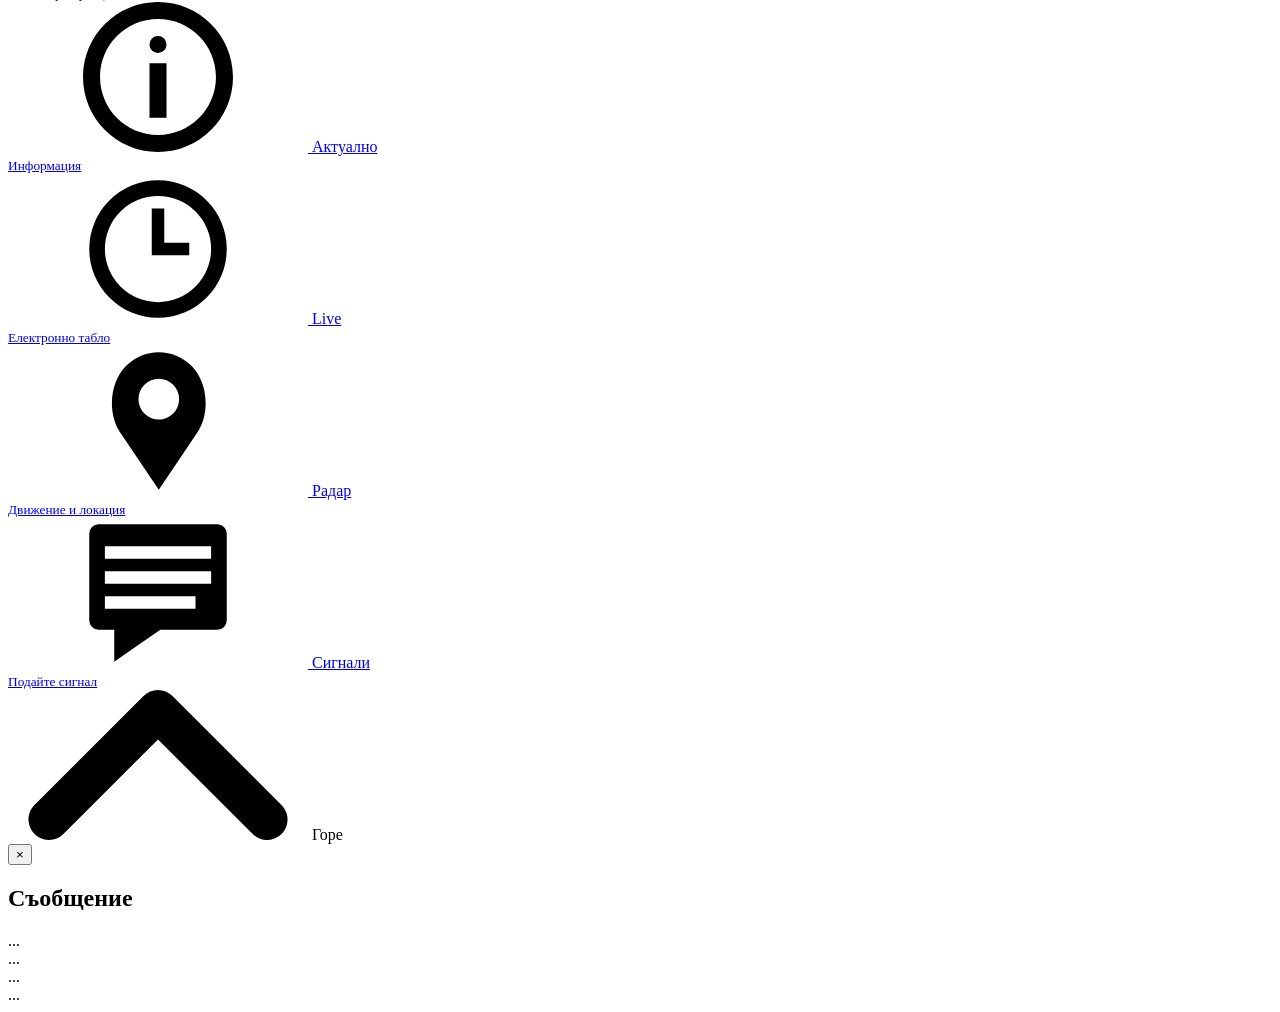
==== commit 5aeded28: "auto: БДЖ пристигащи 20:16" ====
--- a/debug/bdz_live_0.html
+++ b/debug/bdz_live_0.html
@@ -56,7 +56,7 @@
 <!--s-->
     </head>
 
-    <body class="bg-light" data-token="MadzQmxbZx0OHDh1UBXnjuhcSjyYbbRwFraBUs5O">
+    <body class="bg-light" data-token="baPTFOWbLKOkUA9n5PdnsAu3iASCVUN1tcsjxpQy">
     <a href="#content" class="sr-only sr-only-focusable">Преминете към основното съдържание</a>
 
     <div class="top-header">
@@ -297,7 +297,7 @@
                                 
                                                                     <br><small class="text-muted">
                                                                                                                             
-                                            13/09
+                                            15/09
                                                                             </small>
                                                             </div>
 
@@ -320,66 +320,6 @@
                                             </svg>
                                                                                 <span class="" data-toggle="tooltip" data-placement="top" title="Крайградски пътнически влак">
                                             КПВ&nbsp;50200
-                                        </span>
-                                    </div>
-
-                                    
-                                    <div class="col-6 col-lg-2 text-right text-lg-center" data-station-id="160002">
-                                                                            </div>
-                                </div>
-
-                            </div>
-
-                            <div class="col-12 col-lg-3">
-                                
-                                
-                                
-                                                                        
-                                                                    
-                                
-                                
-                            </div>
-                        </div>
-                    </div>
-                            
-                                            
-                                            
-                                            
-                                    <div class="timetableItem " data-train="20200" data-updated="updated" data-delay="0">
-
-                        <div class="row">
-
-                            
-                            <div class="col-3 col-lg-2 mb-2 mb-lg-0">
-                                                                                                                                                05:25
-                                                                                                    
-
-                                
-                                                                    <br><small class="text-muted">
-                                                                                                                            
-                                            13/09
-                                                                            </small>
-                                                            </div>
-
-                            <div class="col-9 col-lg-7">
-
-                                <div class="row">
-                                    
-                                    <div class="col-12 col-lg-6 mb-2 mb-lg-0">
-                                        <p class="mb-0 text-uppercase">
-                                            <strong>
-                                                                                                    Мездра
-                                                                                            </strong>
-                                        </p>
-                                    </div>
-
-                                    
-                                    <div class="col-6 col-lg-4 mb-2 mb-md-0 text-nowrap">
-                                                                                    <svg class="icon icon-inline icon-type-7 mr-2">
-                                                <use xlink:href="#train" />
-                                            </svg>
-                                                                                <span class="" data-toggle="tooltip" data-placement="top" title="Крайградски пътнически влак">
-                                            КПВ&nbsp;20200
                                         </span>
                                     </div>
 
@@ -412,7 +352,7 @@
         </p>
 
         <p class="text-muted">
-            <small id="time_generated">Данни към <b id="time">23:28</b>.</small>
+            <small id="time_generated">Данни към <b id="time">23:16</b>.</small>
 
             <small class="text-muted">Страницата ще се обнови след <b id="counter">70</b> сек.</small>
 
@@ -994,7 +934,7 @@
 <div class="modal fade" id="search" tabindex="-1" role="dialog" aria-labelledby="search" aria-hidden="true" style="display:none">
     <div class="modal-dialog modal-dialog-centered modal-lg" role="document">
         <div class="modal-content">
-            <img src="https://s.bdz.bg/2020/images/teasers/search4.jpg" class="img-fluid" alt="Търси">
+            <img src="https://s.bdz.bg/2020/images/teasers/search3.jpg" class="img-fluid" alt="Търси">
             <div class="modal-body">
                 <form method="GET" action="https://www.bdz.bg/bg/search" accept-charset="UTF-8" class="p-3">
                 <label for="searchInput" class="sr-only">Търси</label>
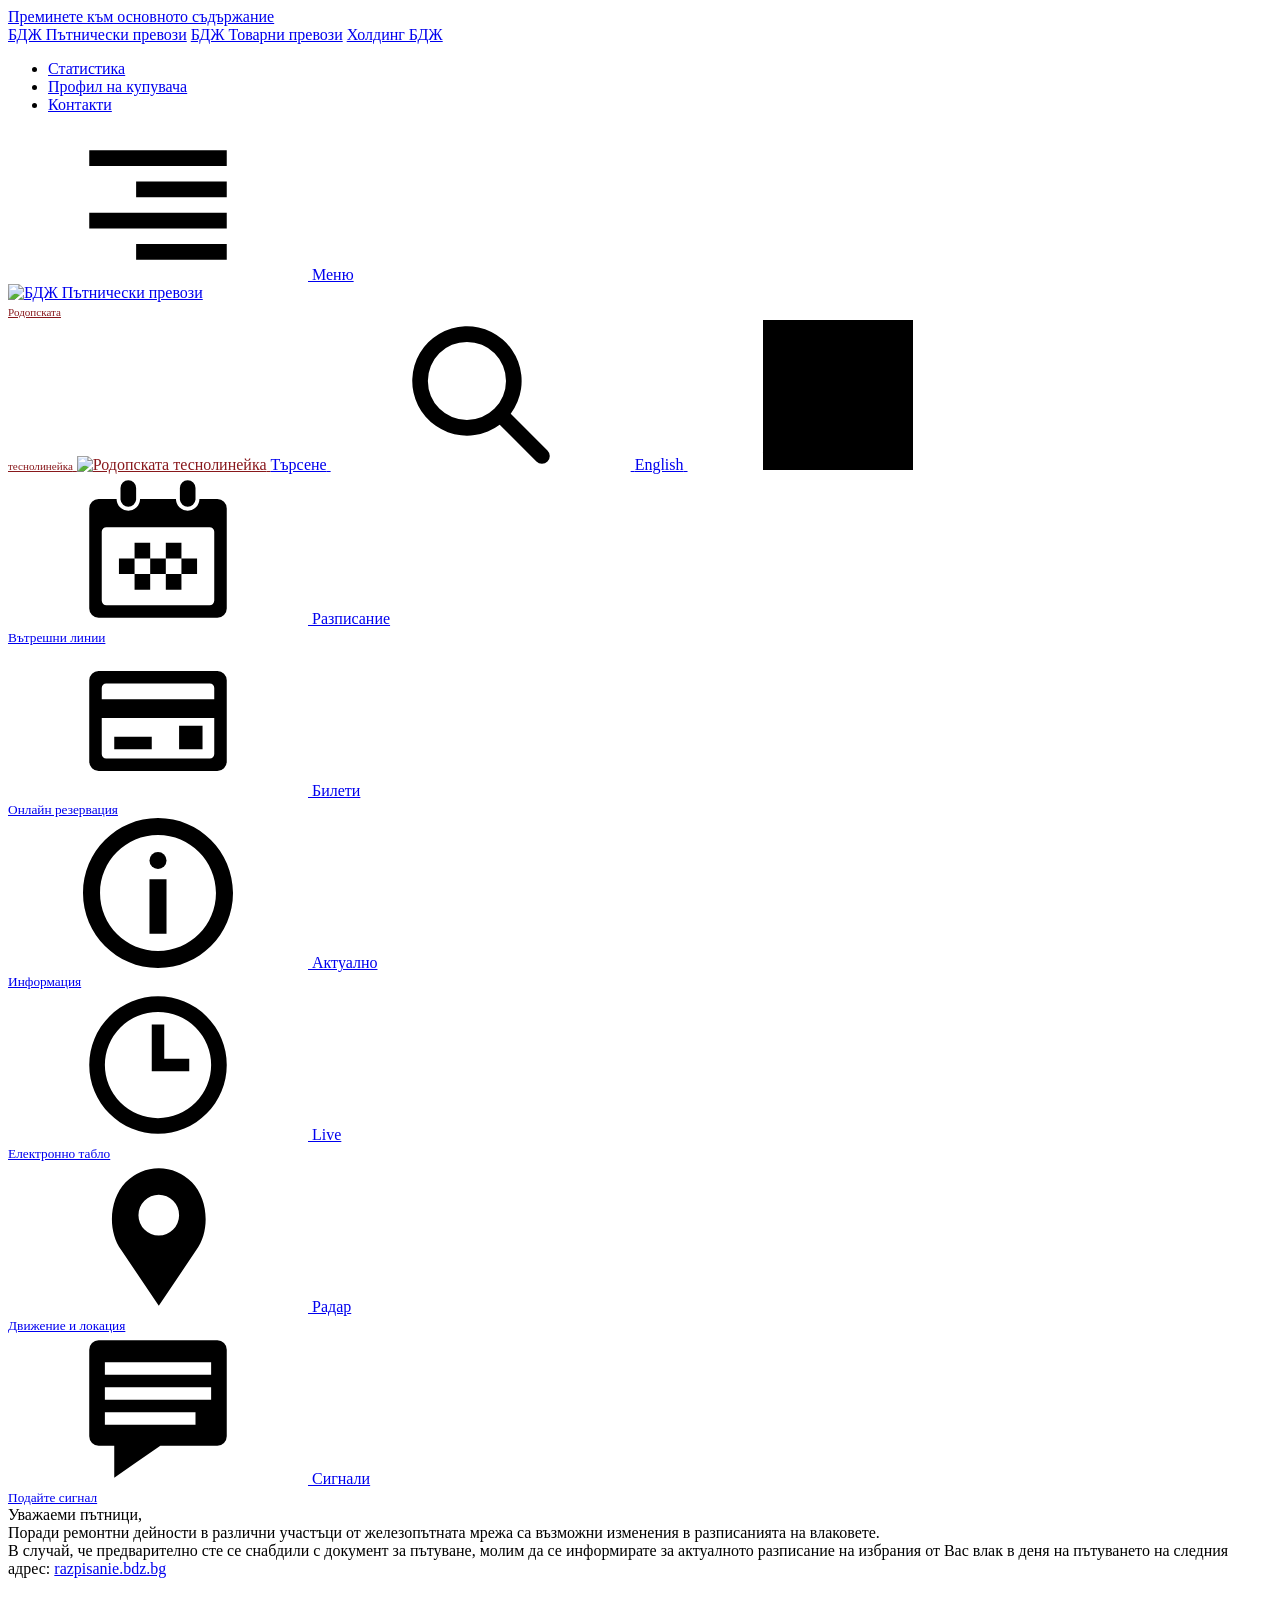
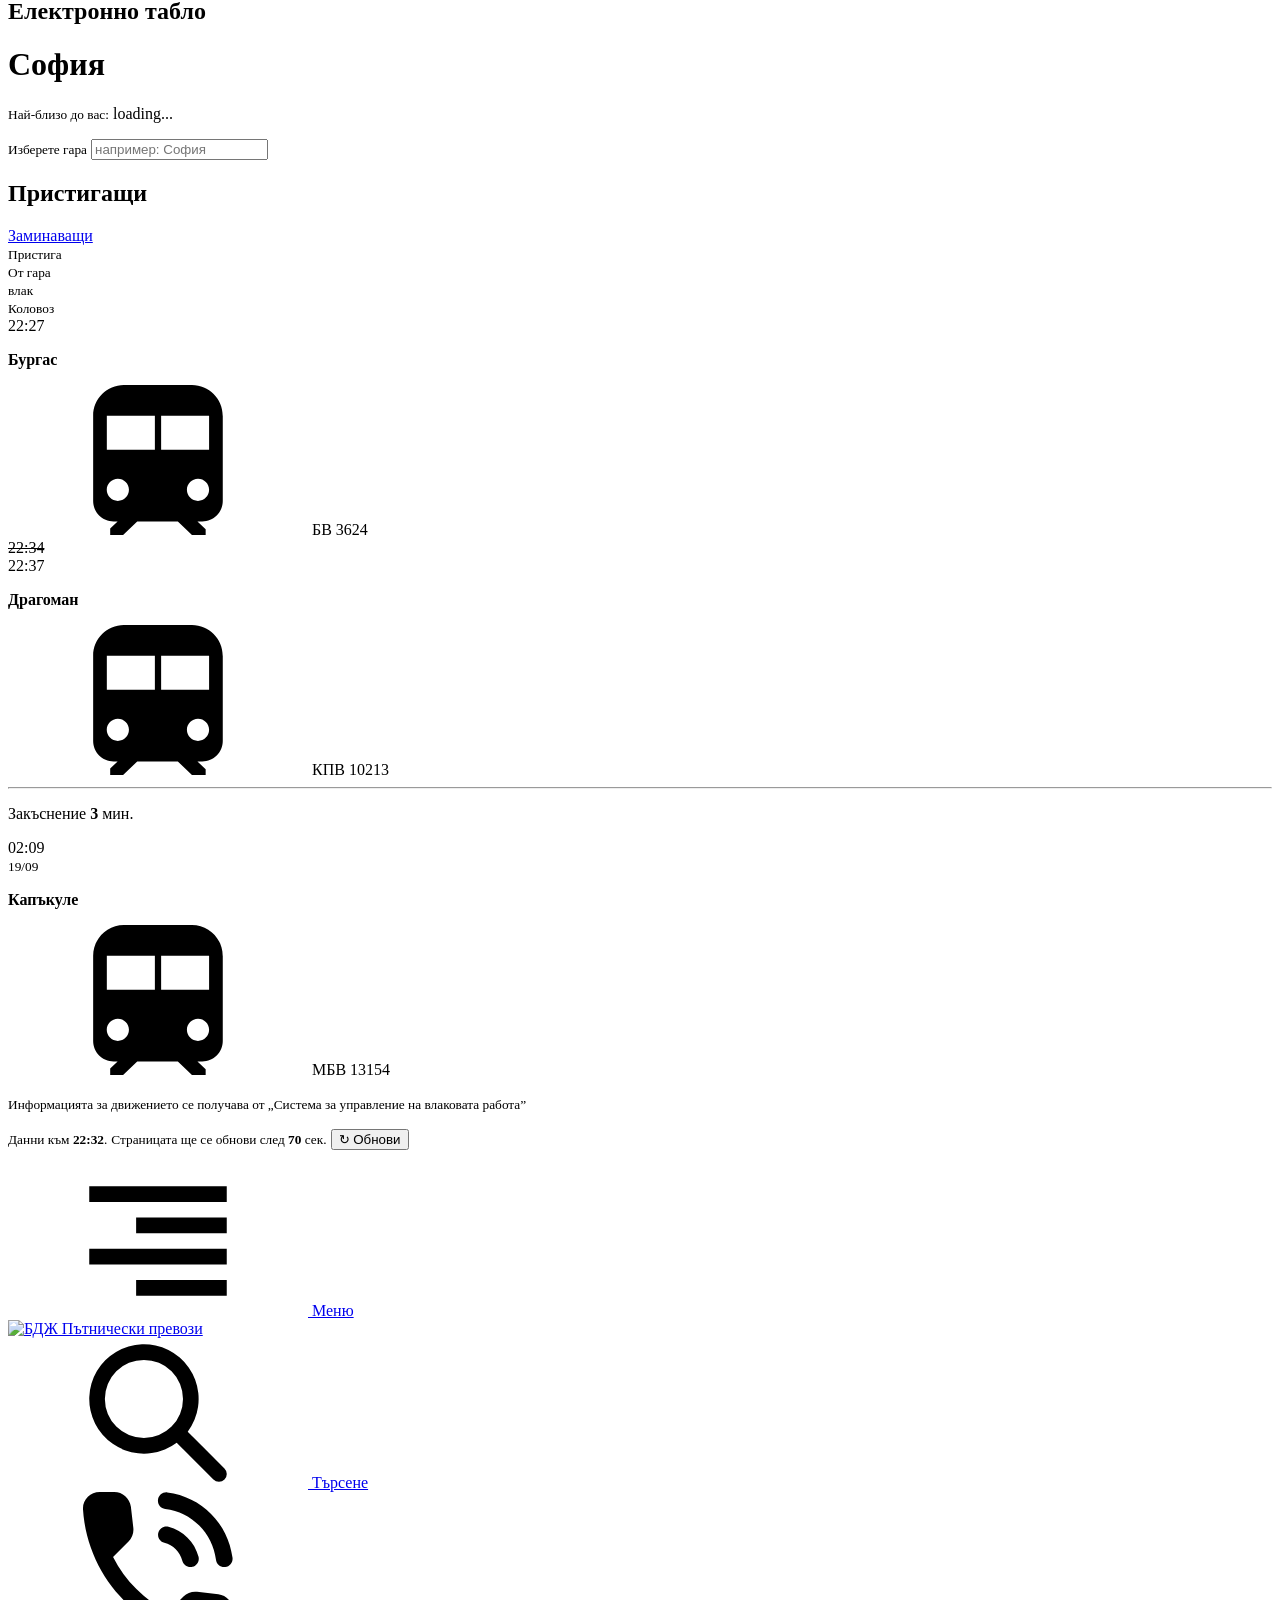
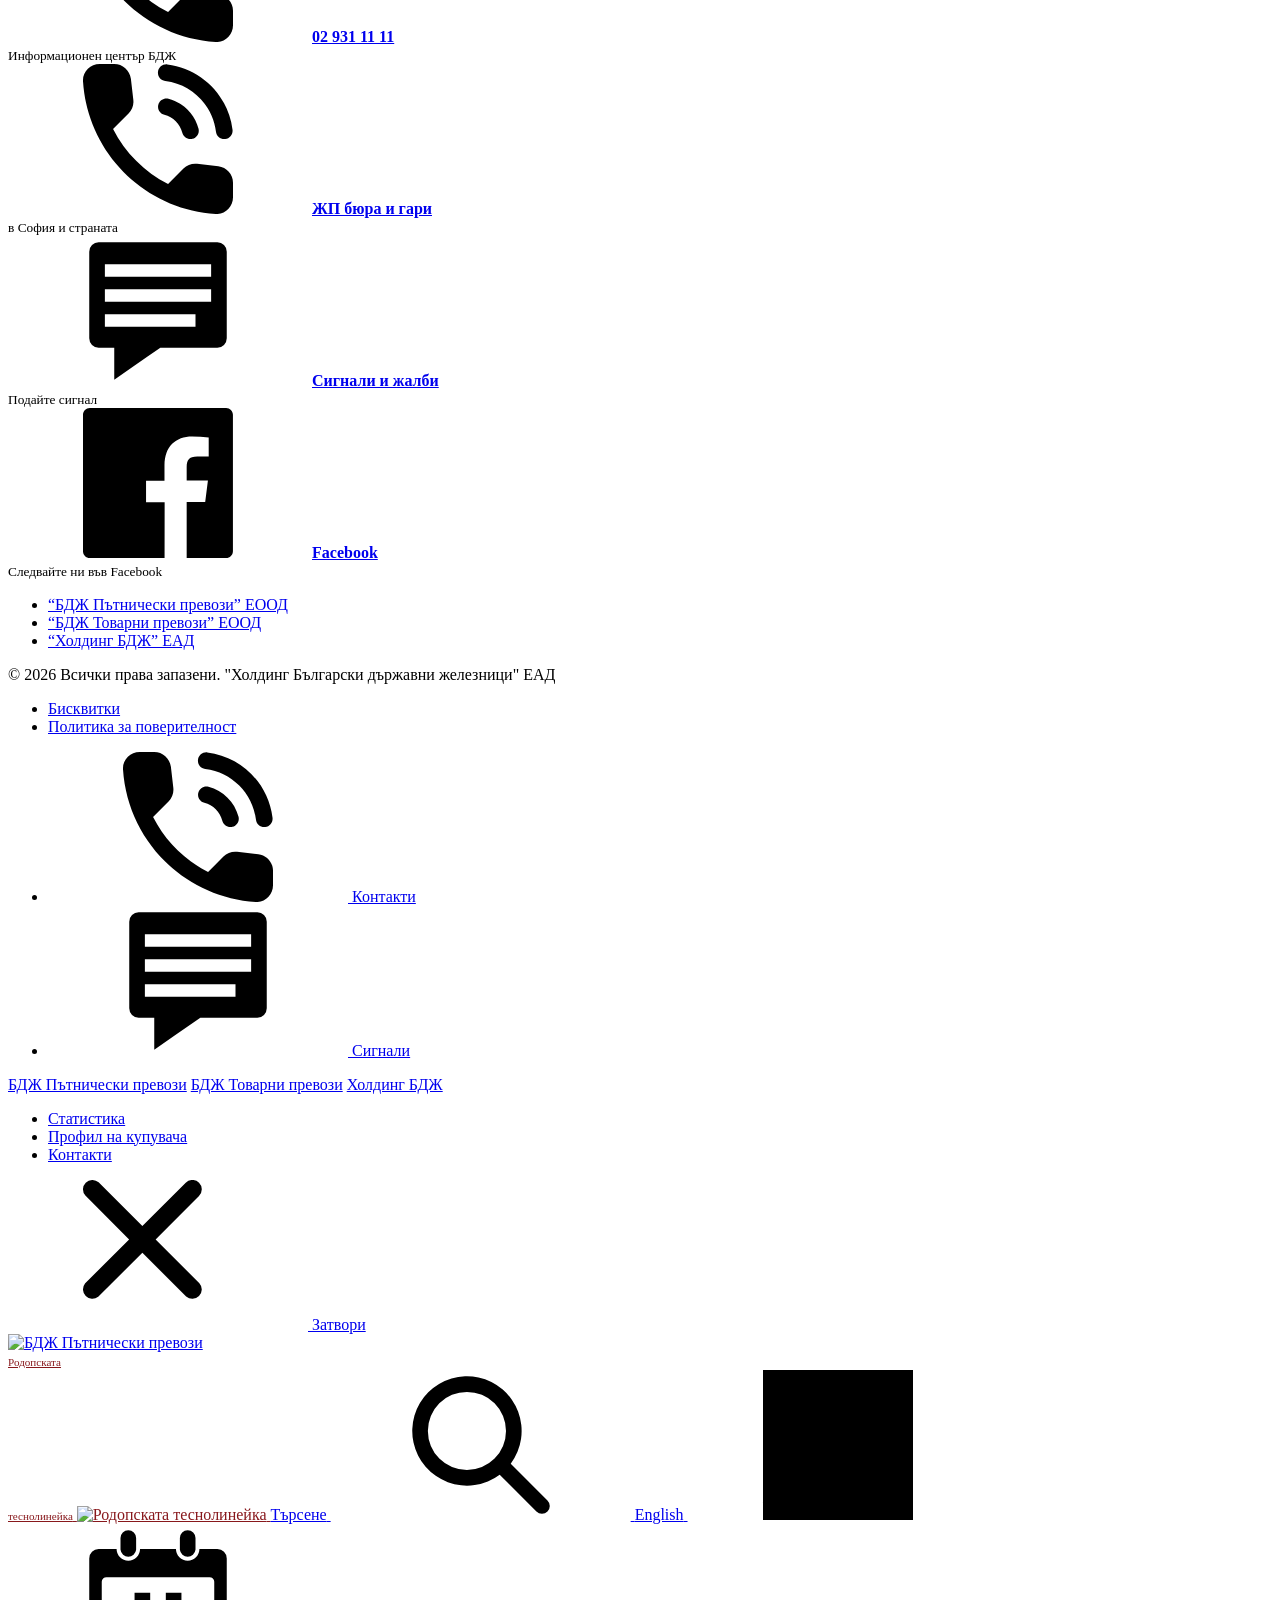
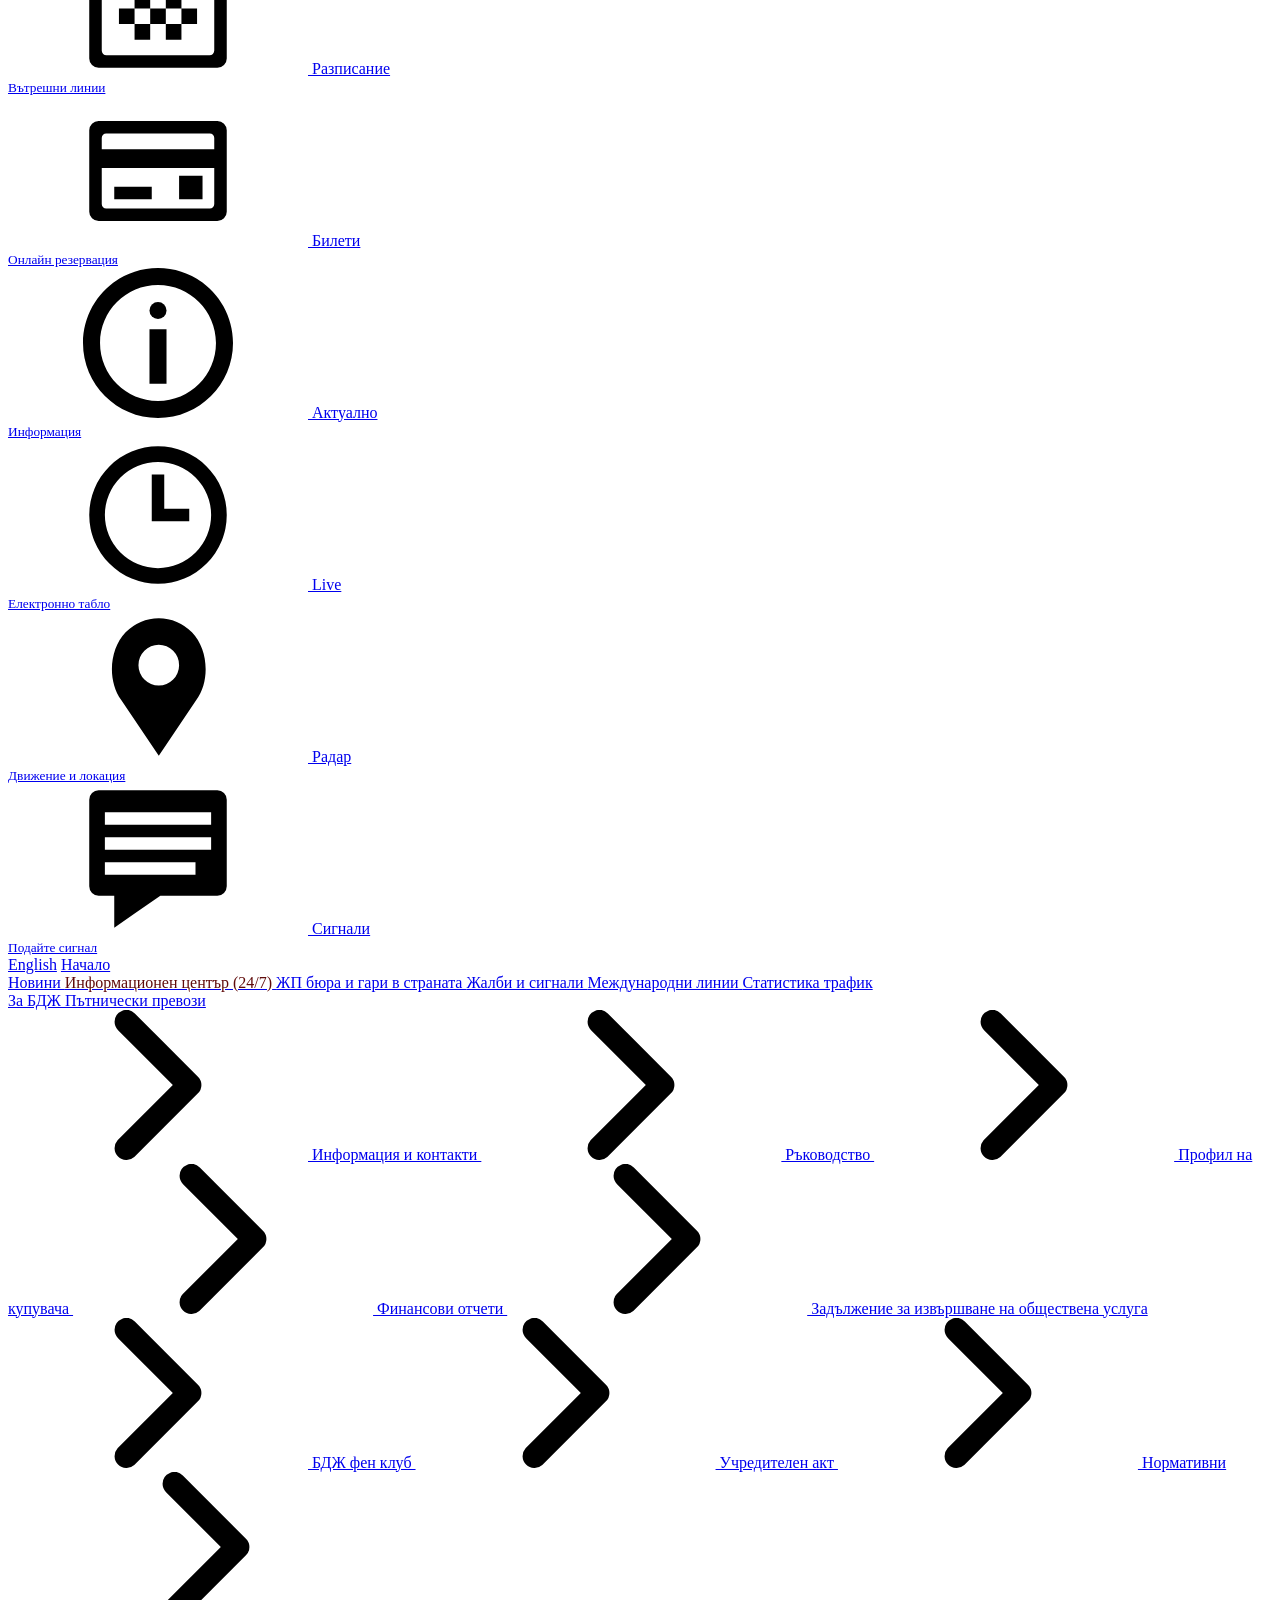
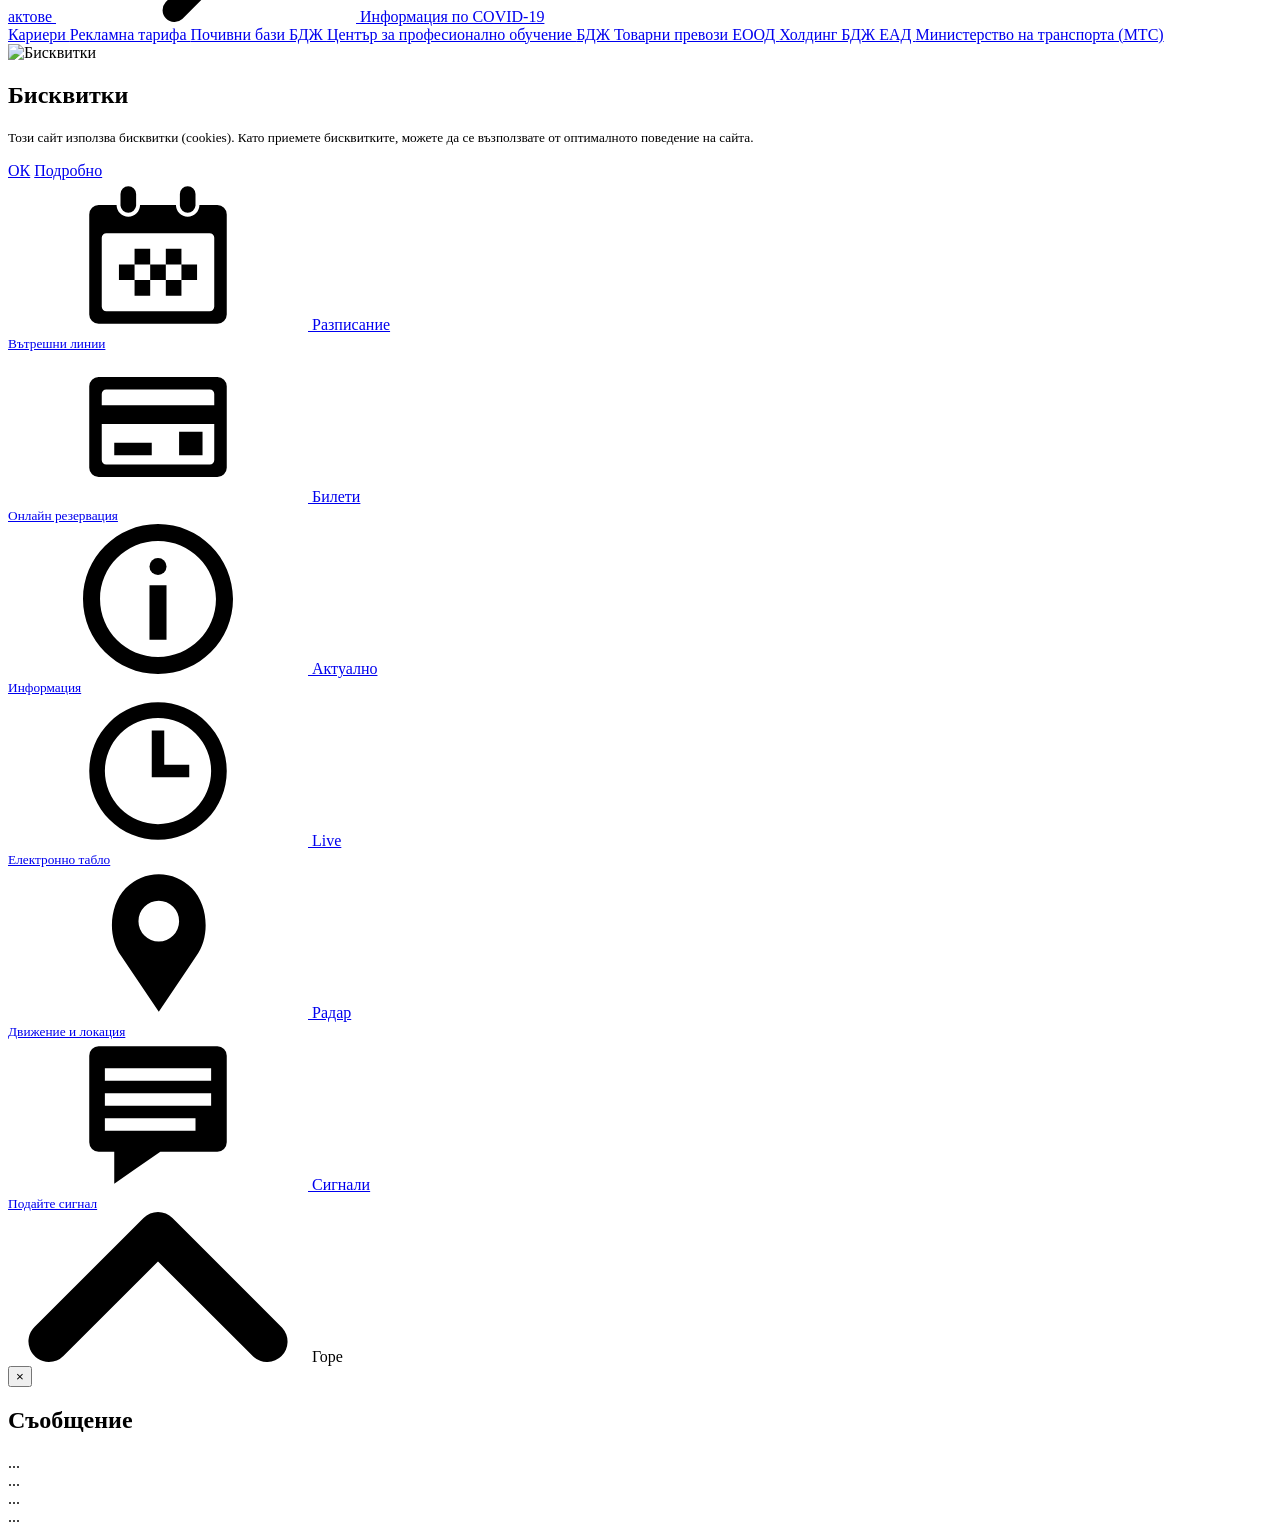
==== commit 0691c5c1: "auto: БДЖ пристигащи 19:33" ====
--- a/debug/bdz_live_0.html
+++ b/debug/bdz_live_0.html
@@ -56,7 +56,7 @@
 <!--s-->
     </head>
 
-    <body class="bg-light" data-token="baPTFOWbLKOkUA9n5PdnsAu3iASCVUN1tcsjxpQy">
+    <body class="bg-light" data-token="fqUEvdGAfitBh8buYaOj5OvpMfDZhfFDHBi5lN0M">
     <a href="#content" class="sr-only sr-only-focusable">Преминете към основното съдържание</a>
 
     <div class="top-header">
@@ -284,21 +284,18 @@
 
             <div class="bg-white border p-2 mb-3">
             
-                                            
-                                    <div class="timetableItem " data-train="50200" data-updated="updated" data-delay="0">
+                                    <div class="timetableItem " data-train="3624" data-updated="updated" data-delay="0">
 
                         <div class="row">
 
                             
                             <div class="col-3 col-lg-2 mb-2 mb-lg-0">
-                                                                                                                                                05:10
+                                                                                                                                                22:27
                                                                                                     
 
                                 
                                                                     <br><small class="text-muted">
-                                                                                                                            
-                                            15/09
-                                                                            </small>
+                                                                                                                    </small>
                                                             </div>
 
                             <div class="col-9 col-lg-7">
@@ -308,7 +305,63 @@
                                     <div class="col-12 col-lg-6 mb-2 mb-lg-0">
                                         <p class="mb-0 text-uppercase">
                                             <strong>
-                                                                                                    Перник
+                                                                                                    Бургас
+                                                                                            </strong>
+                                        </p>
+                                    </div>
+
+                                    
+                                    <div class="col-6 col-lg-4 mb-2 mb-md-0 text-nowrap">
+                                                                                    <svg class="icon icon-inline icon-type-4 mr-2">
+                                                <use xlink:href="#train" />
+                                            </svg>
+                                                                                <span class="" data-toggle="tooltip" data-placement="top" title="Бърз влак">
+                                            БВ&nbsp;3624
+                                        </span>
+                                    </div>
+
+                                    
+                                    <div class="col-6 col-lg-2 text-right text-lg-center" data-station-id="160002">
+                                                                            </div>
+                                </div>
+
+                            </div>
+
+                            <div class="col-12 col-lg-3">
+                                
+                                
+                                
+                                                                        
+                                                                    
+                                
+                                
+                            </div>
+                        </div>
+                    </div>
+                            
+                                    <div class="timetableItem " data-train="10213" data-updated="updated" data-delay="3">
+
+                        <div class="row">
+
+                            
+                            <div class="col-3 col-lg-2 mb-2 mb-lg-0">
+                                                                                                                                                <s class="text-warning">22:34</s>
+                                                                                    <br class="d-md-none">22:37
+                                                                                                                                            
+
+                                
+                                                                    <br><small class="text-muted">
+                                                                                                                    </small>
+                                                            </div>
+
+                            <div class="col-9 col-lg-7">
+
+                                <div class="row">
+                                    
+                                    <div class="col-12 col-lg-6 mb-2 mb-lg-0">
+                                        <p class="mb-0 text-uppercase">
+                                            <strong>
+                                                                                                    Драгоман
                                                                                             </strong>
                                         </p>
                                     </div>
@@ -319,7 +372,72 @@
                                                 <use xlink:href="#train" />
                                             </svg>
                                                                                 <span class="" data-toggle="tooltip" data-placement="top" title="Крайградски пътнически влак">
-                                            КПВ&nbsp;50200
+                                            КПВ&nbsp;10213
+                                        </span>
+                                    </div>
+
+                                    
+                                    <div class="col-6 col-lg-2 text-right text-lg-center" data-station-id="160002">
+                                                                            </div>
+                                </div>
+
+                            </div>
+
+                            <div class="col-12 col-lg-3">
+                                
+                                                                    <hr class="d-lg-none my-1">
+                                
+                                
+                                                                        
+                                                                            <p class="text-small mb-1">
+                                            Закъснение <strong>3</strong> мин.
+                                        </p>
+                                                                    
+                                
+                                
+                            </div>
+                        </div>
+                    </div>
+                            
+                                            
+                                            
+                                            
+                                            
+                                    <div class="timetableItem " data-train="13154" data-updated="updated" data-delay="-2">
+
+                        <div class="row">
+
+                            
+                            <div class="col-3 col-lg-2 mb-2 mb-lg-0">
+                                                                                                                                                02:09
+                                                                                                    
+
+                                
+                                                                    <br><small class="text-muted">
+                                                                                                                            
+                                            19/09
+                                                                            </small>
+                                                            </div>
+
+                            <div class="col-9 col-lg-7">
+
+                                <div class="row">
+                                    
+                                    <div class="col-12 col-lg-6 mb-2 mb-lg-0">
+                                        <p class="mb-0 text-uppercase">
+                                            <strong>
+                                                                                                    Капъкуле
+                                                                                            </strong>
+                                        </p>
+                                    </div>
+
+                                    
+                                    <div class="col-6 col-lg-4 mb-2 mb-md-0 text-nowrap">
+                                                                                    <svg class="icon icon-inline icon-type-1 mr-2">
+                                                <use xlink:href="#train" />
+                                            </svg>
+                                                                                <span class="" data-toggle="tooltip" data-placement="top" title="Международен бърз влак">
+                                            МБВ&nbsp;13154
                                         </span>
                                     </div>
 
@@ -352,7 +470,7 @@
         </p>
 
         <p class="text-muted">
-            <small id="time_generated">Данни към <b id="time">23:16</b>.</small>
+            <small id="time_generated">Данни към <b id="time">22:32</b>.</small>
 
             <small class="text-muted">Страницата ще се обнови след <b id="counter">70</b> сек.</small>
 
@@ -934,7 +1052,7 @@
 <div class="modal fade" id="search" tabindex="-1" role="dialog" aria-labelledby="search" aria-hidden="true" style="display:none">
     <div class="modal-dialog modal-dialog-centered modal-lg" role="document">
         <div class="modal-content">
-            <img src="https://s.bdz.bg/2020/images/teasers/search3.jpg" class="img-fluid" alt="Търси">
+            <img src="https://s.bdz.bg/2020/images/teasers/search4.jpg" class="img-fluid" alt="Търси">
             <div class="modal-body">
                 <form method="GET" action="https://www.bdz.bg/bg/search" accept-charset="UTF-8" class="p-3">
                 <label for="searchInput" class="sr-only">Търси</label>
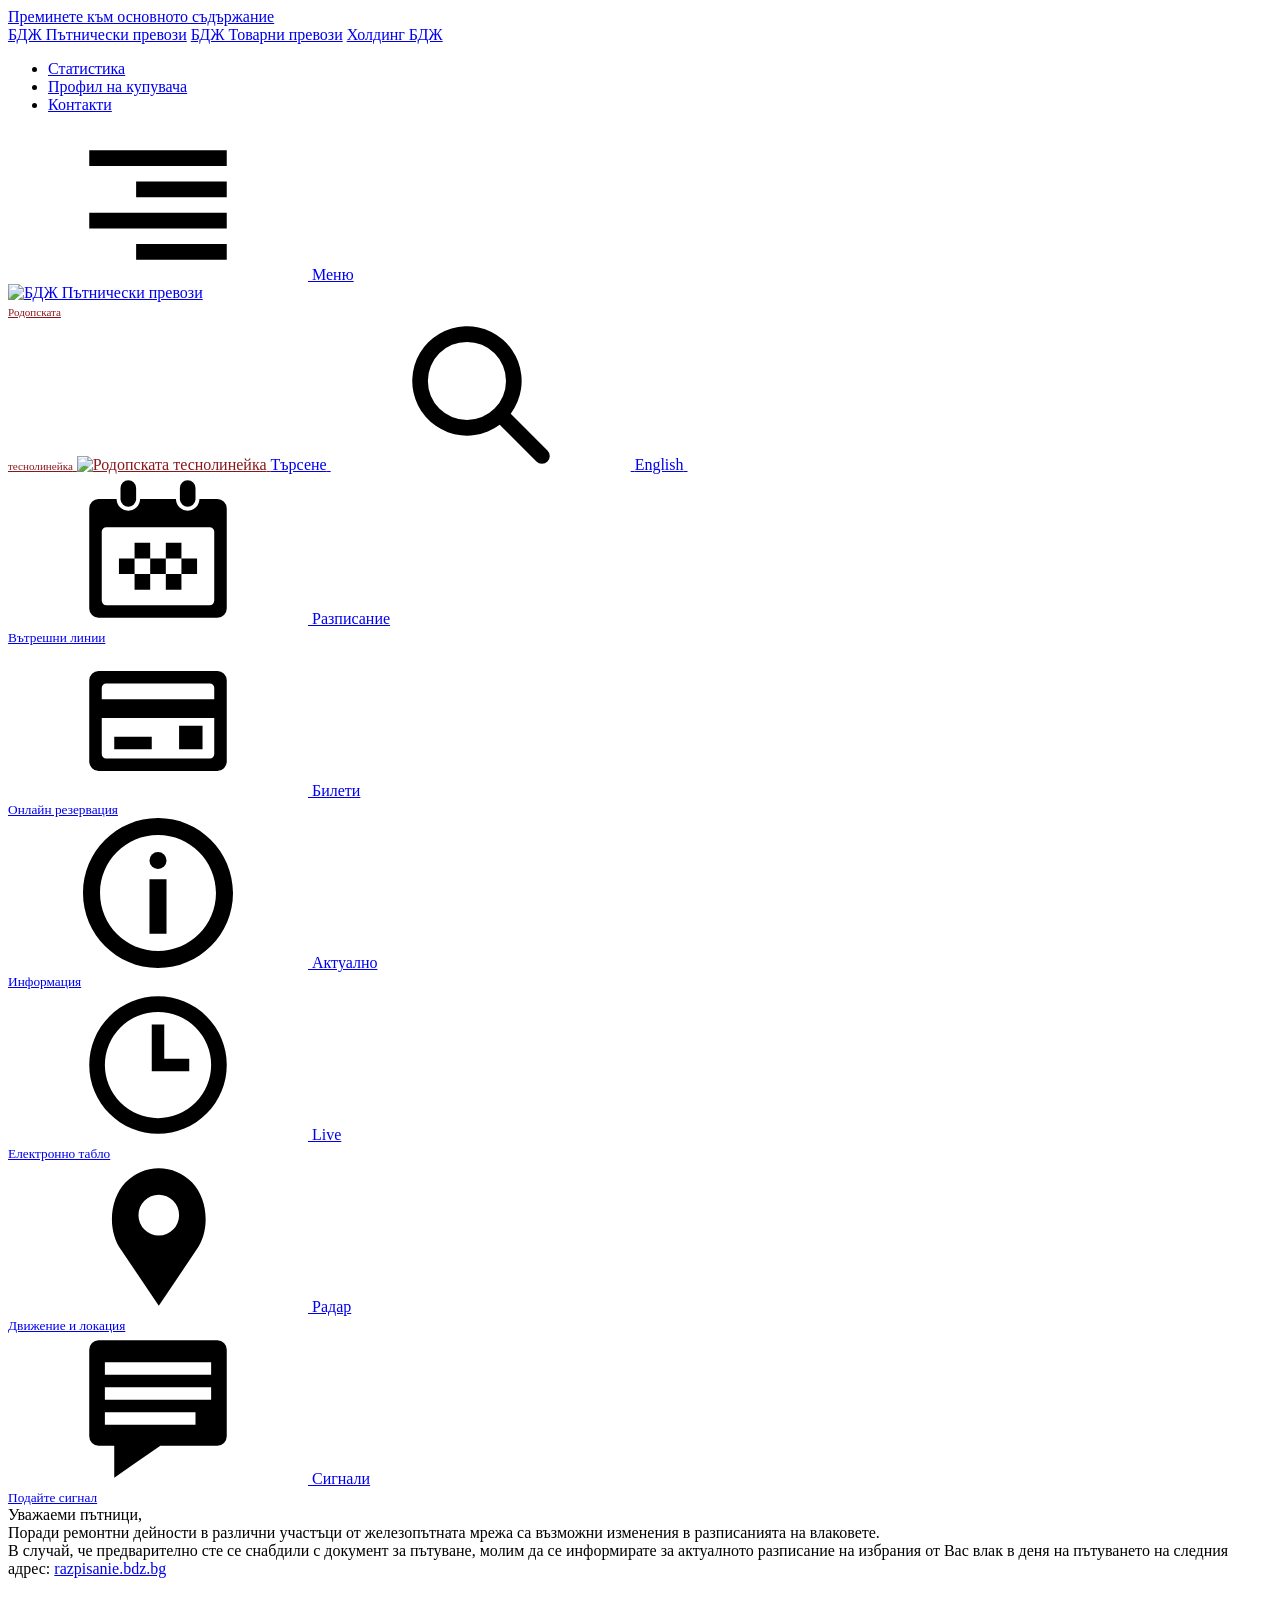
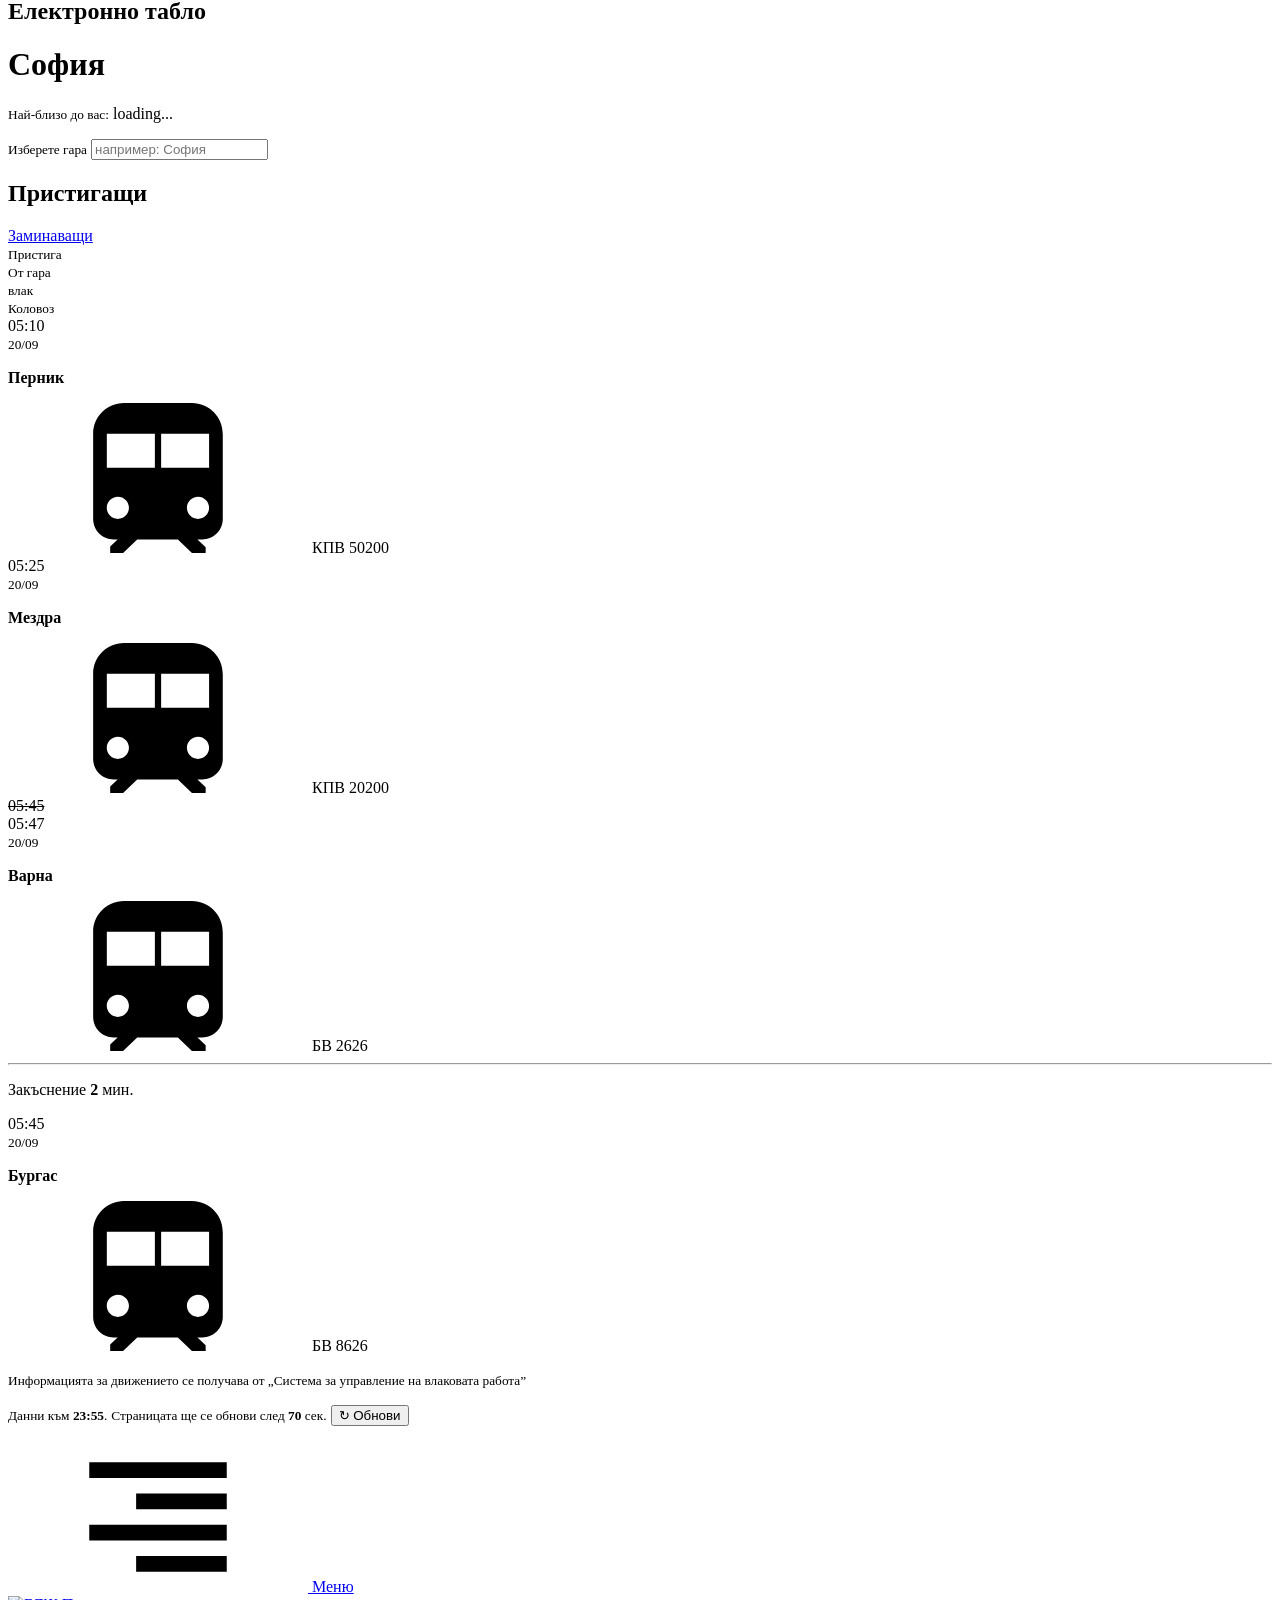
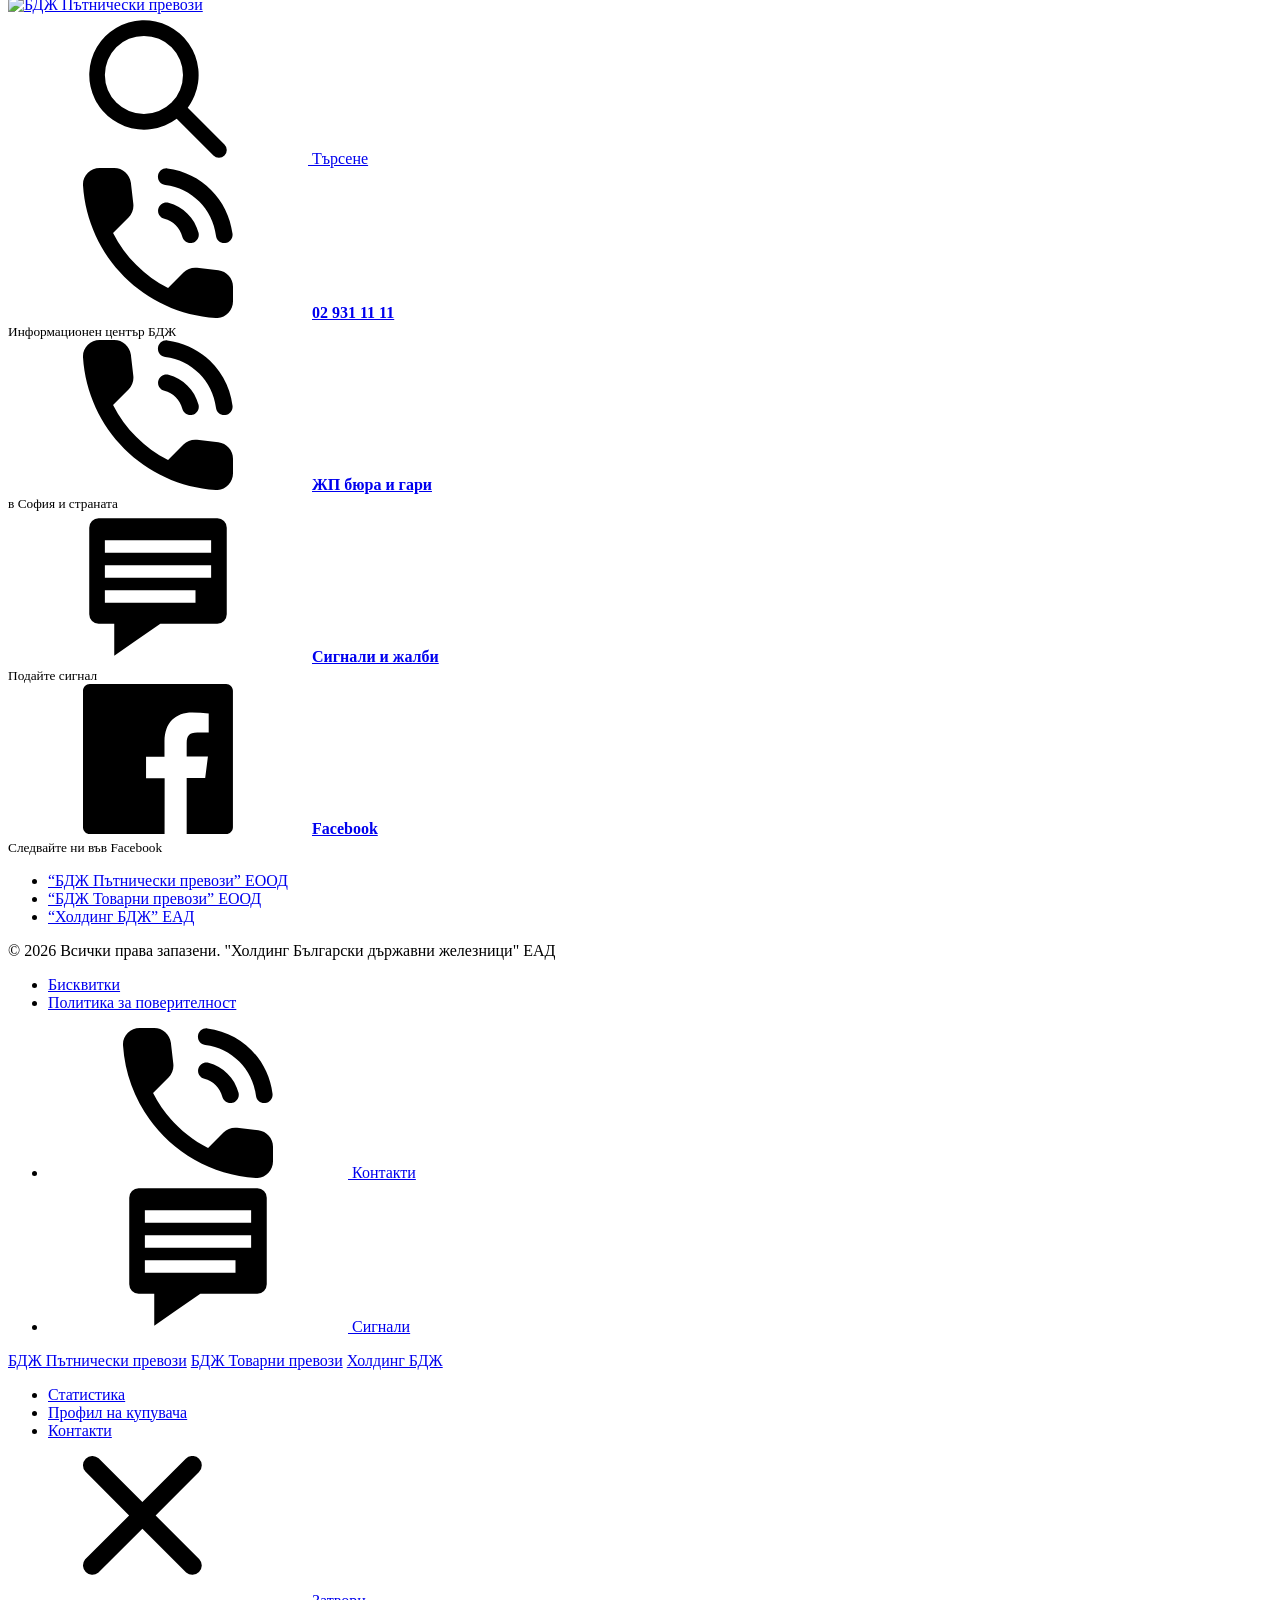
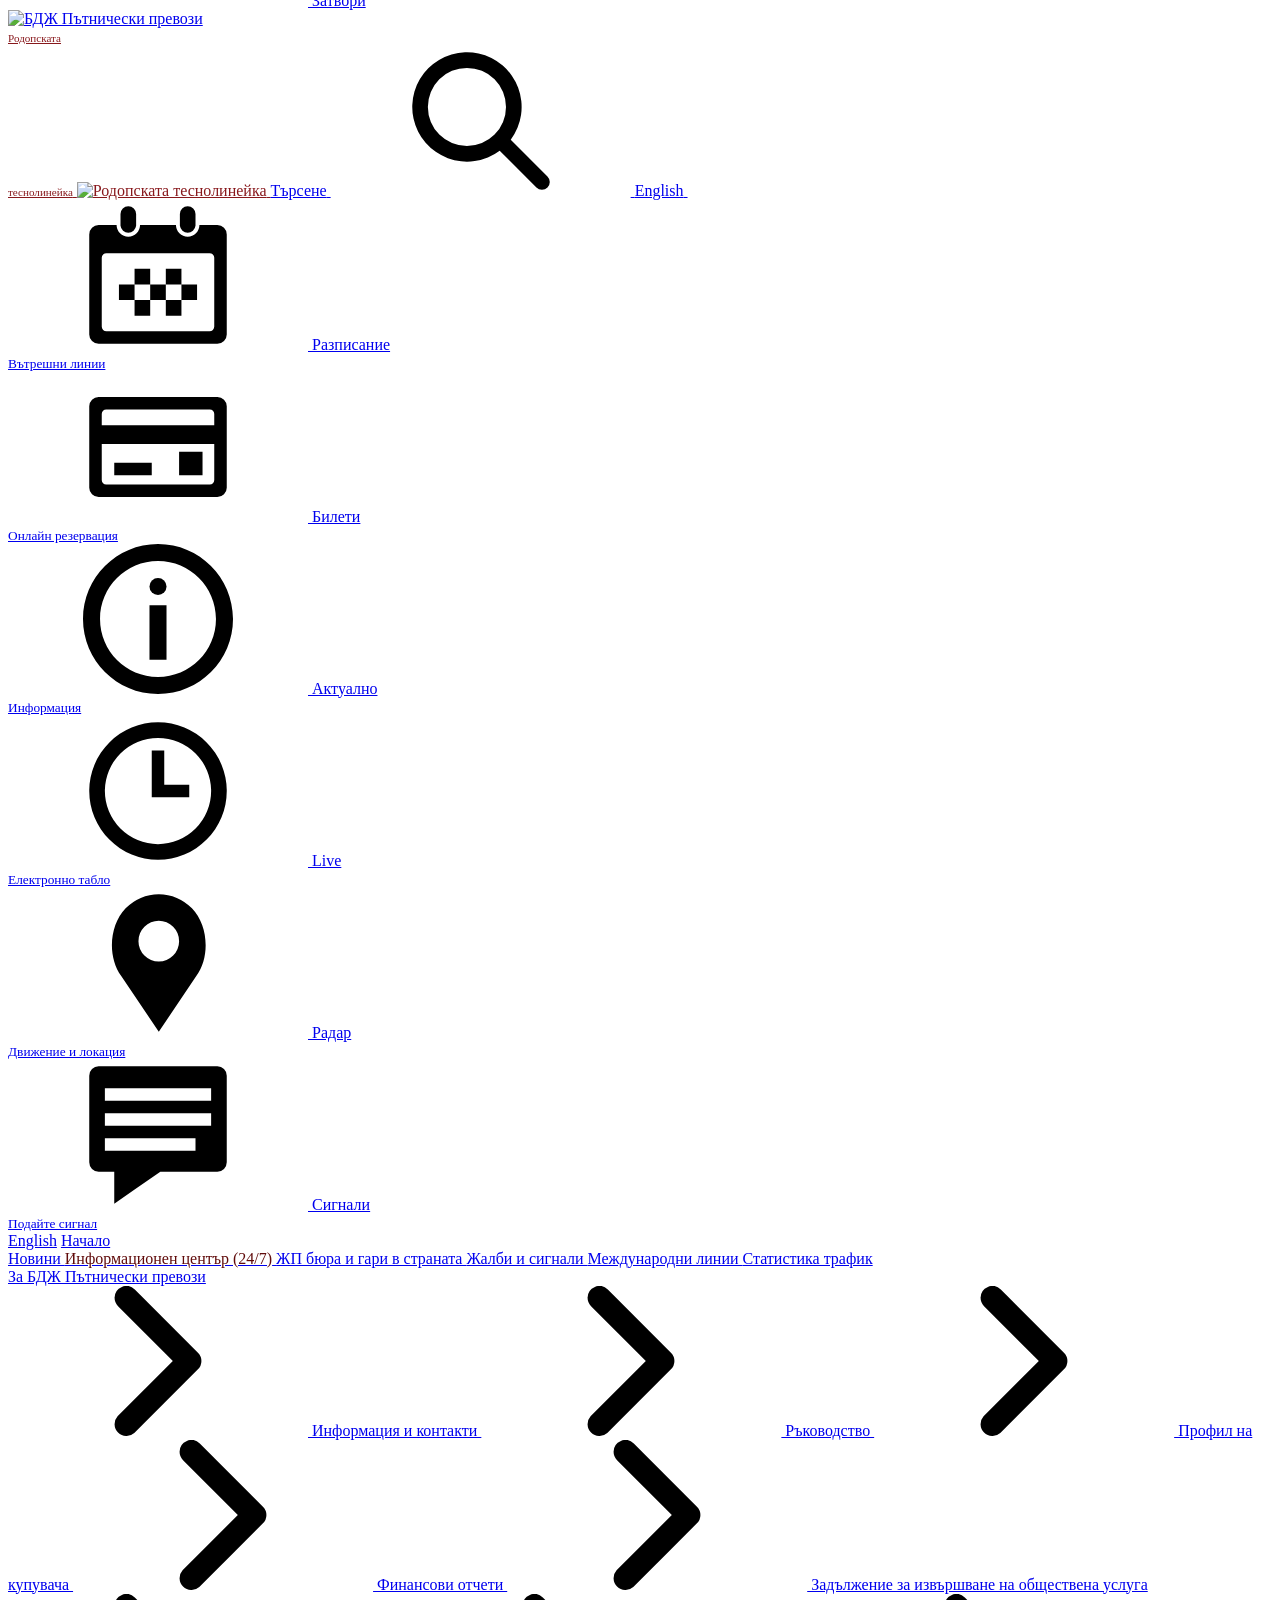
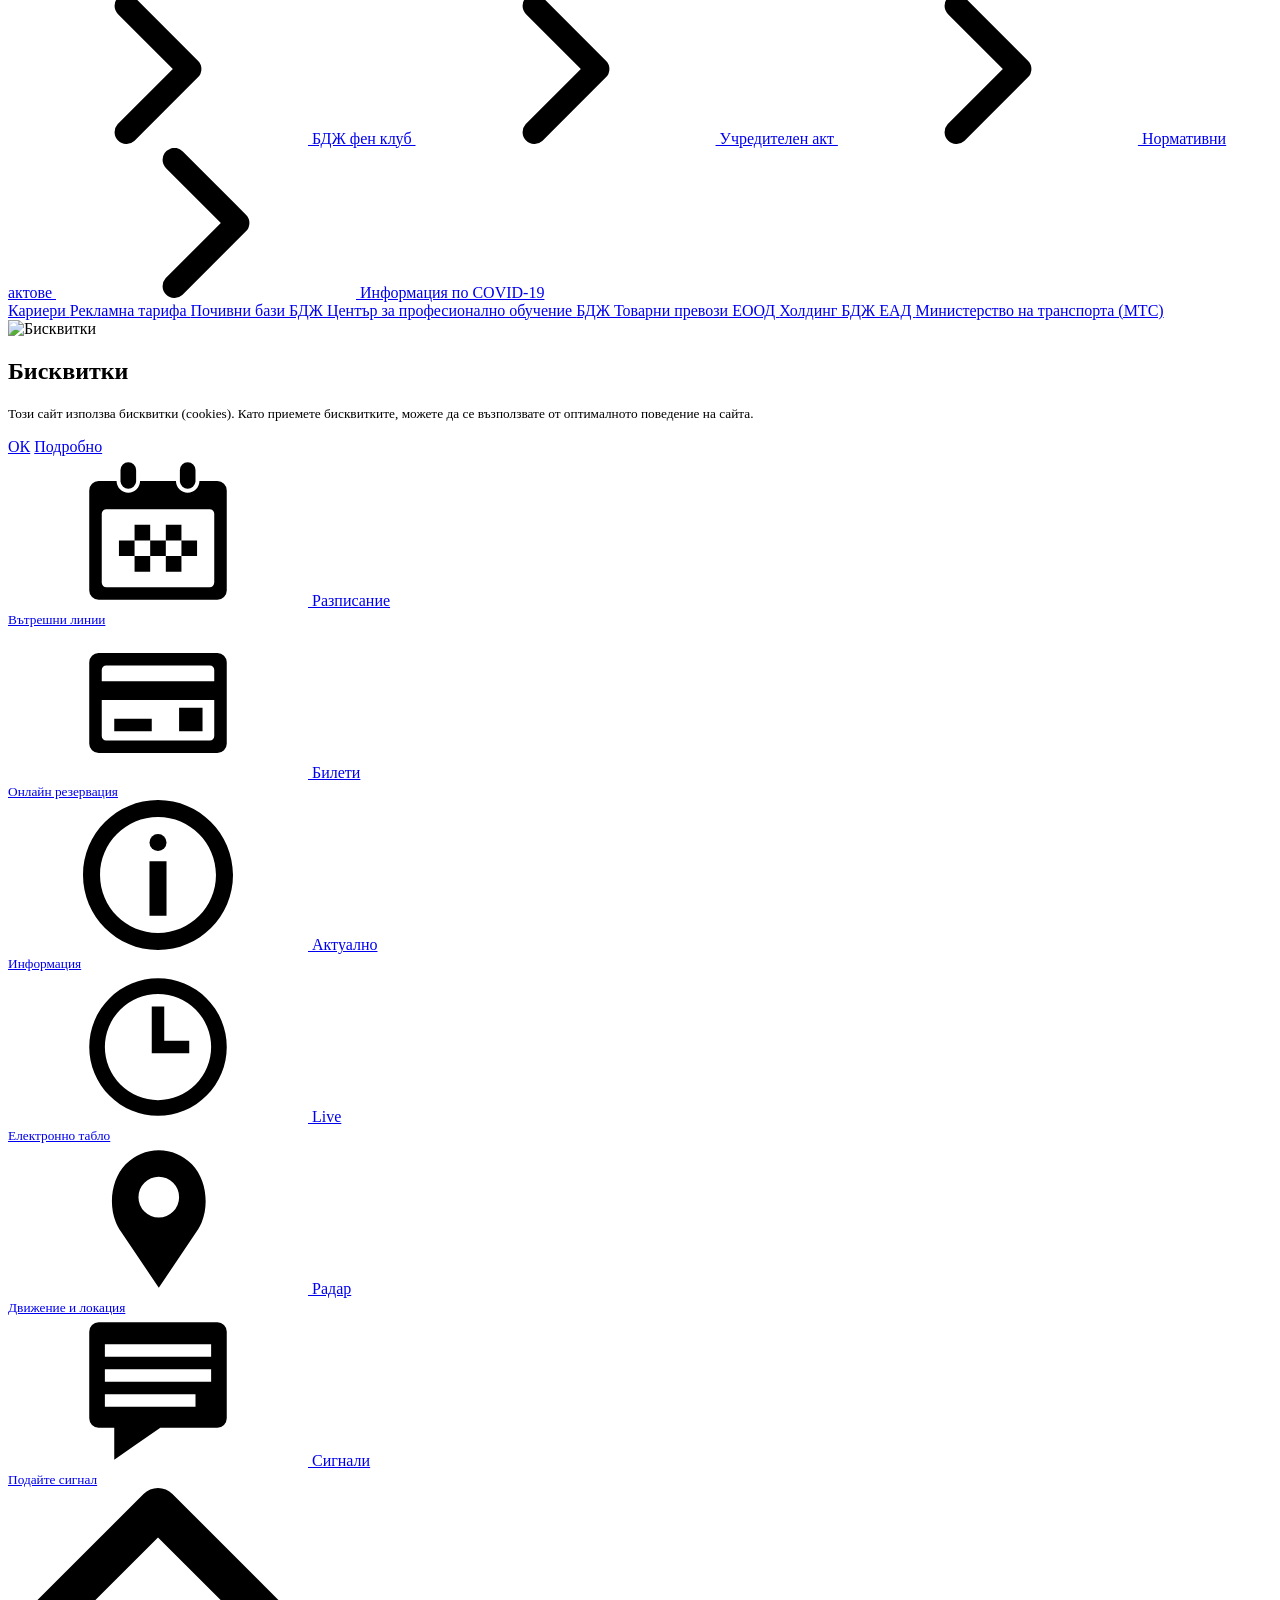
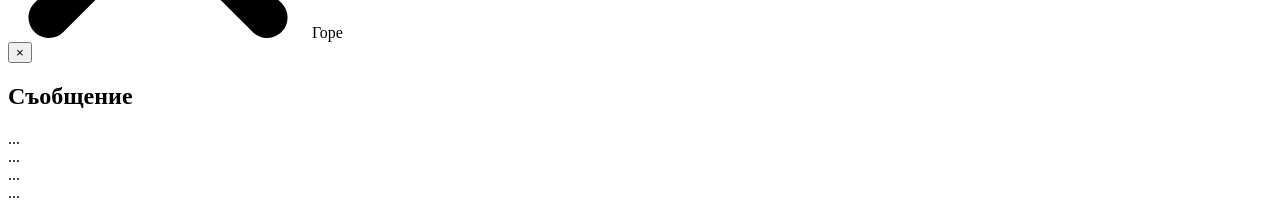
==== commit 33266a52: "auto: БДЖ пристигащи 20:57" ====
--- a/debug/bdz_live_0.html
+++ b/debug/bdz_live_0.html
@@ -56,7 +56,7 @@
 <!--s-->
     </head>
 
-    <body class="bg-light" data-token="fqUEvdGAfitBh8buYaOj5OvpMfDZhfFDHBi5lN0M">
+    <body class="bg-light" data-token="ZLkaFtTGYO6O4GENhjazGs6zXQkFGsCoknjqck0r">
     <a href="#content" class="sr-only sr-only-focusable">Преминете към основното съдържание</a>
 
     <div class="top-header">
@@ -284,18 +284,200 @@
 
             <div class="bg-white border p-2 mb-3">
             
-                                    <div class="timetableItem " data-train="3624" data-updated="updated" data-delay="0">
+                                    <div class="timetableItem " data-train="50200" data-updated="updated" data-delay="0">
 
                         <div class="row">
 
                             
                             <div class="col-3 col-lg-2 mb-2 mb-lg-0">
-                                                                                                                                                22:27
+                                                                                                                                                05:10
                                                                                                     
 
                                 
                                                                     <br><small class="text-muted">
-                                                                                                                    </small>
+                                                                                                                            
+                                            20/09
+                                                                            </small>
+                                                            </div>
+
+                            <div class="col-9 col-lg-7">
+
+                                <div class="row">
+                                    
+                                    <div class="col-12 col-lg-6 mb-2 mb-lg-0">
+                                        <p class="mb-0 text-uppercase">
+                                            <strong>
+                                                                                                    Перник
+                                                                                            </strong>
+                                        </p>
+                                    </div>
+
+                                    
+                                    <div class="col-6 col-lg-4 mb-2 mb-md-0 text-nowrap">
+                                                                                    <svg class="icon icon-inline icon-type-7 mr-2">
+                                                <use xlink:href="#train" />
+                                            </svg>
+                                                                                <span class="" data-toggle="tooltip" data-placement="top" title="Крайградски пътнически влак">
+                                            КПВ&nbsp;50200
+                                        </span>
+                                    </div>
+
+                                    
+                                    <div class="col-6 col-lg-2 text-right text-lg-center" data-station-id="160002">
+                                                                            </div>
+                                </div>
+
+                            </div>
+
+                            <div class="col-12 col-lg-3">
+                                
+                                
+                                
+                                                                        
+                                                                    
+                                
+                                
+                            </div>
+                        </div>
+                    </div>
+                            
+                                            
+                                            
+                                            
+                                    <div class="timetableItem " data-train="20200" data-updated="updated" data-delay="0">
+
+                        <div class="row">
+
+                            
+                            <div class="col-3 col-lg-2 mb-2 mb-lg-0">
+                                                                                                                                                05:25
+                                                                                                    
+
+                                
+                                                                    <br><small class="text-muted">
+                                                                                                                            
+                                            20/09
+                                                                            </small>
+                                                            </div>
+
+                            <div class="col-9 col-lg-7">
+
+                                <div class="row">
+                                    
+                                    <div class="col-12 col-lg-6 mb-2 mb-lg-0">
+                                        <p class="mb-0 text-uppercase">
+                                            <strong>
+                                                                                                    Мездра
+                                                                                            </strong>
+                                        </p>
+                                    </div>
+
+                                    
+                                    <div class="col-6 col-lg-4 mb-2 mb-md-0 text-nowrap">
+                                                                                    <svg class="icon icon-inline icon-type-7 mr-2">
+                                                <use xlink:href="#train" />
+                                            </svg>
+                                                                                <span class="" data-toggle="tooltip" data-placement="top" title="Крайградски пътнически влак">
+                                            КПВ&nbsp;20200
+                                        </span>
+                                    </div>
+
+                                    
+                                    <div class="col-6 col-lg-2 text-right text-lg-center" data-station-id="160002">
+                                                                            </div>
+                                </div>
+
+                            </div>
+
+                            <div class="col-12 col-lg-3">
+                                
+                                
+                                
+                                                                        
+                                                                    
+                                
+                                
+                            </div>
+                        </div>
+                    </div>
+                            
+                                            
+                                    <div class="timetableItem " data-train="2626" data-updated="updated" data-delay="2">
+
+                        <div class="row">
+
+                            
+                            <div class="col-3 col-lg-2 mb-2 mb-lg-0">
+                                                                                                                                                <s class="text-warning">05:45</s>
+                                                                                    <br class="d-md-none">05:47
+                                                                                                                                            
+
+                                
+                                                                    <br><small class="text-muted">
+                                                                                                                            
+                                            20/09
+                                                                            </small>
+                                                            </div>
+
+                            <div class="col-9 col-lg-7">
+
+                                <div class="row">
+                                    
+                                    <div class="col-12 col-lg-6 mb-2 mb-lg-0">
+                                        <p class="mb-0 text-uppercase">
+                                            <strong>
+                                                                                                    Варна
+                                                                                            </strong>
+                                        </p>
+                                    </div>
+
+                                    
+                                    <div class="col-6 col-lg-4 mb-2 mb-md-0 text-nowrap">
+                                                                                    <svg class="icon icon-inline icon-type-4 mr-2">
+                                                <use xlink:href="#train" />
+                                            </svg>
+                                                                                <span class="" data-toggle="tooltip" data-placement="top" title="Бърз влак">
+                                            БВ&nbsp;2626
+                                        </span>
+                                    </div>
+
+                                    
+                                    <div class="col-6 col-lg-2 text-right text-lg-center" data-station-id="160002">
+                                                                            </div>
+                                </div>
+
+                            </div>
+
+                            <div class="col-12 col-lg-3">
+                                
+                                                                    <hr class="d-lg-none my-1">
+                                
+                                
+                                                                        
+                                                                            <p class="text-small mb-1">
+                                            Закъснение <strong>2</strong> мин.
+                                        </p>
+                                                                    
+                                
+                                
+                            </div>
+                        </div>
+                    </div>
+                            
+                                    <div class="timetableItem " data-train="8626" data-updated="updated" data-delay="0">
+
+                        <div class="row">
+
+                            
+                            <div class="col-3 col-lg-2 mb-2 mb-lg-0">
+                                                                                                                                                05:45
+                                                                                                    
+
+                                
+                                                                    <br><small class="text-muted">
+                                                                                                                            
+                                            20/09
+                                                                            </small>
                                                             </div>
 
                             <div class="col-9 col-lg-7">
@@ -316,128 +498,7 @@
                                                 <use xlink:href="#train" />
                                             </svg>
                                                                                 <span class="" data-toggle="tooltip" data-placement="top" title="Бърз влак">
-                                            БВ&nbsp;3624
-                                        </span>
-                                    </div>
-
-                                    
-                                    <div class="col-6 col-lg-2 text-right text-lg-center" data-station-id="160002">
-                                                                            </div>
-                                </div>
-
-                            </div>
-
-                            <div class="col-12 col-lg-3">
-                                
-                                
-                                
-                                                                        
-                                                                    
-                                
-                                
-                            </div>
-                        </div>
-                    </div>
-                            
-                                    <div class="timetableItem " data-train="10213" data-updated="updated" data-delay="3">
-
-                        <div class="row">
-
-                            
-                            <div class="col-3 col-lg-2 mb-2 mb-lg-0">
-                                                                                                                                                <s class="text-warning">22:34</s>
-                                                                                    <br class="d-md-none">22:37
-                                                                                                                                            
-
-                                
-                                                                    <br><small class="text-muted">
-                                                                                                                    </small>
-                                                            </div>
-
-                            <div class="col-9 col-lg-7">
-
-                                <div class="row">
-                                    
-                                    <div class="col-12 col-lg-6 mb-2 mb-lg-0">
-                                        <p class="mb-0 text-uppercase">
-                                            <strong>
-                                                                                                    Драгоман
-                                                                                            </strong>
-                                        </p>
-                                    </div>
-
-                                    
-                                    <div class="col-6 col-lg-4 mb-2 mb-md-0 text-nowrap">
-                                                                                    <svg class="icon icon-inline icon-type-7 mr-2">
-                                                <use xlink:href="#train" />
-                                            </svg>
-                                                                                <span class="" data-toggle="tooltip" data-placement="top" title="Крайградски пътнически влак">
-                                            КПВ&nbsp;10213
-                                        </span>
-                                    </div>
-
-                                    
-                                    <div class="col-6 col-lg-2 text-right text-lg-center" data-station-id="160002">
-                                                                            </div>
-                                </div>
-
-                            </div>
-
-                            <div class="col-12 col-lg-3">
-                                
-                                                                    <hr class="d-lg-none my-1">
-                                
-                                
-                                                                        
-                                                                            <p class="text-small mb-1">
-                                            Закъснение <strong>3</strong> мин.
-                                        </p>
-                                                                    
-                                
-                                
-                            </div>
-                        </div>
-                    </div>
-                            
-                                            
-                                            
-                                            
-                                            
-                                    <div class="timetableItem " data-train="13154" data-updated="updated" data-delay="-2">
-
-                        <div class="row">
-
-                            
-                            <div class="col-3 col-lg-2 mb-2 mb-lg-0">
-                                                                                                                                                02:09
-                                                                                                    
-
-                                
-                                                                    <br><small class="text-muted">
-                                                                                                                            
-                                            19/09
-                                                                            </small>
-                                                            </div>
-
-                            <div class="col-9 col-lg-7">
-
-                                <div class="row">
-                                    
-                                    <div class="col-12 col-lg-6 mb-2 mb-lg-0">
-                                        <p class="mb-0 text-uppercase">
-                                            <strong>
-                                                                                                    Капъкуле
-                                                                                            </strong>
-                                        </p>
-                                    </div>
-
-                                    
-                                    <div class="col-6 col-lg-4 mb-2 mb-md-0 text-nowrap">
-                                                                                    <svg class="icon icon-inline icon-type-1 mr-2">
-                                                <use xlink:href="#train" />
-                                            </svg>
-                                                                                <span class="" data-toggle="tooltip" data-placement="top" title="Международен бърз влак">
-                                            МБВ&nbsp;13154
+                                            БВ&nbsp;8626
                                         </span>
                                     </div>
 
@@ -470,7 +531,7 @@
         </p>
 
         <p class="text-muted">
-            <small id="time_generated">Данни към <b id="time">22:32</b>.</small>
+            <small id="time_generated">Данни към <b id="time">23:55</b>.</small>
 
             <small class="text-muted">Страницата ще се обнови след <b id="counter">70</b> сек.</small>
 
@@ -1052,7 +1113,7 @@
 <div class="modal fade" id="search" tabindex="-1" role="dialog" aria-labelledby="search" aria-hidden="true" style="display:none">
     <div class="modal-dialog modal-dialog-centered modal-lg" role="document">
         <div class="modal-content">
-            <img src="https://s.bdz.bg/2020/images/teasers/search4.jpg" class="img-fluid" alt="Търси">
+            <img src="https://s.bdz.bg/2020/images/teasers/search1.jpg" class="img-fluid" alt="Търси">
             <div class="modal-body">
                 <form method="GET" action="https://www.bdz.bg/bg/search" accept-charset="UTF-8" class="p-3">
                 <label for="searchInput" class="sr-only">Търси</label>
@@ -1112,17 +1173,4 @@
     <symbol xmlns="http://www.w3.org/2000/svg" viewBox="0 0 192 192" id="telephone"><path d="M105.3 21.8c33.9 4.2 60.7 30.9 64.9 64.9.6 5.4 5.2 9.4 10.6 9.4.4 0 .9 0 1.3-.1 5.9-.7 10-6.1 9.3-12C186 40.3 151.6 5.9 107.9.5 102-.1 96.7 4.1 96 9.9c-.8 5.8 3.3 11.1 9.1 11.8.1.1.1.1.2.1zm4.1 22.6c-5.7-1.5-11.6 2-13 7.7-1.5 5.7 2 11.6 7.7 13 11.3 2.9 20.1 11.7 23 23 1.2 4.7 5.5 8 10.4 8 .9 0 1.8-.1 2.7-.3 5.7-1.5 9.1-7.3 7.7-13-5.1-18.9-19.7-33.5-38.5-38.4zm63.8 86.5l-27.1-3.1c-6.5-.8-12.9 1.5-17.5 6.1l-19.7 19.7c-30.3-15.4-55-40.1-70.4-70.4l19.8-19.8c4.6-4.6 6.9-11.1 6.1-17.5L61.3 19C59.9 8.1 50.8 0 39.9 0H21.4C9.3 0-.7 10 0 22.1 5.8 113.4 78.6 186.2 169.9 192c12.1.7 22.1-9.3 22.1-21.4v-18.5c.1-10.8-8.1-20-18.8-21.2z" fill-rule="evenodd" clip-rule="evenodd"/></symbol>
     <symbol xmlns="http://www.w3.org/2000/svg" viewBox="0 0 192 192" id="facebook"><path d="M104.4 192H8.7c-4.8 0-8.7-3.9-8.7-8.7V8.7C0 3.9 3.9 0 8.7 0h174.5c4.8 0 8.7 3.9 8.7 8.7v174.5c0 4.8-3.9 8.7-8.7 8.7h-50.5v-71.5h23.7l3.5-27.5h-27.2V75.5c0-4.6.8-7.6 2.5-9.7 2.1-2.5 5.7-3.7 11.1-3.7h14.6V37.6c-7-.8-14.1-1.1-21.2-1.1-10.5 0-19.4 3.2-25.6 9.4-3.2 3.2-5.7 7.1-7.2 11.4-1.8 5-2.6 10.3-2.6 15.6v20.3H80.7v27.5h23.8l-.1 71.3z"/></symbol>
     <symbol xmlns="http://www.w3.org/2000/svg" viewBox="0 0 192 192" id="printer"><path d="M177 49.8h-20.4V12.7c0-3.5-2.9-6.4-6.4-6.4H41.4c-3.5 0-6.4 2.9-6.4 6.4v37.1H14.6c-8.3 0-15 6.7-15 15v64.5c0 8.3 6.7 15 15 15H35v34.4c0 3.5 2.9 6.4 6.4 6.4h108.8c3.5 0 6.4-2.9 6.4-6.4v-34.4H177c8.3 0 15-6.7 15-15V64.8c0-8.3-6.7-15-15-15zM47.8 19.1h96v30.7h-96V19.1zm96 153.2h-96v-52.5h96v52.5zm6.4-84.8h-16.3c-3.5 0-6.4-2.9-6.4-6.4s2.9-6.4 6.4-6.4h16.3c3.5 0 6.4 2.9 6.4 6.4s-2.8 6.4-6.4 6.4z"/></symbol>
-    <symbol xmlns="http://www.w3.org/2000/svg" viewBox="0 0 192 192" id="cog"><path d="M183.8 120.7l-19.6-14.4c.5-3.4.8-6.8.8-10.4s-.3-7-.8-10.4l19.6-14.4c3.3-1.9 4.5-6 2.7-9.1l-3.8-6.6-8.7-15.1-3.8-6.6c-1.8-3.1-5.9-4.1-9.2-2.2l-22.2 9.8c-5.4-4.3-11.4-7.8-17.9-10.4l-2.6-24.1c0-3.8-2.9-6.9-6.5-6.9h-33c-3.6 0-6.5 3.1-6.5 6.9L69.6 31c-6.5 2.6-12.5 6.1-17.9 10.4l-22.2-9.8c-3.3-1.9-7.4-.9-9.2 2.2l-3.8 6.6-8.8 15.2-3.8 6.6c-1.8 3.1-.6 7.2 2.7 9.1l19.6 14.4c-.5 3.4-.8 6.8-.8 10.4 0 3.5.3 7 .8 10.4L6.5 120.7c-3.3 1.9-4.5 6-2.7 9.1l3.8 6.6 8.7 15.1 3.8 6.6c1.8 3.1 5.9 4.1 9.2 2.2l22.2-9.8c5.4 4.3 11.4 7.8 17.9 10.4L72 185c0 3.8 2.9 6.9 6.5 6.9h32.7c3.6 0 6.5-3.1 6.5-6.9l2.6-24.1c6.5-2.6 12.5-6.1 17.9-10.4l22.2 9.8c3.3 1.9 7.4.9 9.2-2.2l3.8-6.6 8.7-15.1 3.8-6.6c2.4-3.1 1.2-7.2-2.1-9.1zm-88.6 18.9c-24.1 0-43.6-19.5-43.6-43.6s19.5-43.6 43.6-43.6 43.6 19.5 43.6 43.6-19.5 43.6-43.6 43.6z"/></symbol>
-    <symbol xmlns="http://www.w3.org/2000/svg" viewBox="0 0 192 192" id="bdz"><path fill-rule="evenodd" clip-rule="evenodd" d="M17.8 86.9l3.6 3.7H51l4.5 4.5h-25c1.2 1.2 2.4 2.5 3.6 3.7H59l4.5 4.5H42.3c1.2 1.2 2.4 2.5 3.6 3.7h21.3l4.5 4.5H59.3l3.6 3.7h18.6l2.7-2.8V94.3L76.7 87l-58.9-.1zM93.1 82.6v38.9H95l3.9-3.6V86.3L95 82.6z"/><path class="st0" d="M113.1 80.6l-8.9 9v-5.2l-6-5.8h-8.1L87.8 81v8.6l-8.9-9H0l17.2 16.9h4.5l8.3 8.2h3.4l8.2 8.1h9.1l7.5 7.5h24.7l5-5v6.7l2.3 2.3h8.1l6-5.8v-3.3l5 5H134l7.5-7.5h9.1l8.2-8.1h3.4l8.3-8.2h4.5l17-16.8h-78.9zm-25.5 32.5l-5.8 5.8H59.1l-7.6-7.5h-9l-8.2-8.1h-3.4l-8.3-8.2h-4.5l-12-12h71.8l9.7 9.9v20.1zm14.3 6.2l-4.1 3.8H91l-.9-.9V81.9l.9-.9h6.7l4.1 3.8v34.5zm71.9-24.2h-4.5l-8.3 8.2h-3.4l-8.2 8.1h-9l-7.6 7.5h-22.6l-5.8-5.8V93l9.7-9.9h71.8l-12.1 12z"/><path class="st0" d="M115.3 86.9l-7.5 7.3v18.1l2.7 2.8H129l3.6-3.7h-12.5l4.5-4.5h21.3c1.2-1.2 2.4-2.4 3.6-3.7h-21.3l4.5-4.5h24.9c1.2-1.2 2.4-2.4 3.6-3.7h-24.9l4.5-4.5h29.6l3.6-3.7-58.7.1z"/></symbol>
-    <symbol xmlns="http://www.w3.org/2000/svg" viewBox="0 0 25 25" id="english"><defs><!--c--></defs><rect class="a" width="25" height="25"/><path class="b" d="M0,14.578H9.974v9.974h4.6V14.578h9.974v-4.6H14.578V0h-4.6V9.974H0Z"/><g transform="translate(16.012 16.012)"><path class="c" d="M406.9,333.9l5.04,5.04V333.9Z" transform="translate(-403.399 -333.9)"/><path class="c" d="M333.9,333.9l8.54,8.54v-2.417l-6.124-6.124Z" transform="translate(-333.9 -333.9)"/><path class="c" d="M340.167,387.567,333.9,381.3v6.267Z" transform="translate(-333.9 -379.027)"/></g><path class="a" d="M333.9,333.9l8.54,8.54v-2.417l-6.124-6.124Z" transform="translate(-317.888 -317.888)"/><path class="b" d="M333.9,333.9l8.54,8.54v-2.417l-6.124-6.124Z" transform="translate(-317.888 -317.888)"/><g transform="translate(0 16.012)"><path class="c" d="M3.851,333.9,0,337.751V333.9Z" transform="translate(0 -333.9)"/><path class="c" d="M30.152,356.6v7.452H22.7Z" transform="translate(-21.611 -355.511)"/></g><path class="b" d="M6.124,333.9,0,340.024v2.417H0l8.54-8.54Z" transform="translate(0 -317.888)"/><path class="c" d="M5.04,78.04,0,73v5.04Z" transform="translate(0 -69.499)"/><path class="c" d="M8.54,8.54,0,0V2.417L6.124,8.54Z"/><path class="c" d="M47.4,0l6.267,6.267V0Z" transform="translate(-45.127)"/><path class="a" d="M8.54,8.54,0,0V2.417L6.124,8.54Z"/><path class="b" d="M8.54,8.54,0,0V2.417L6.124,8.54Z"/><g transform="translate(16.012)"><path class="c" d="M431.7,101.651l3.851-3.851v3.851Z" transform="translate(-427.01 -93.11)"/><path class="c" d="M333.9,7.452V0h7.452Z" transform="translate(-333.9)"/></g><path class="b" d="M336.317,8.54l6.124-6.124V0h0L333.9,8.54Z" transform="translate(-317.888)"/></symbol>
-    <symbol xmlns="http://www.w3.org/2000/svg" viewBox="0 0 512 512" id="bulgarian"><rect y="341.33" style="fill:#FF4B55;" width="512" height="170.67"/><rect style="fill:#F5F5F5;" width="512" height="170.67"/><rect y="170.67" style="fill:#73AF00;" width="512" height="170.67"/></symbol>
-</svg>
-
-<!--s-->
-    <!--s-->
-
-
-<!--s-->
-
-    </body>
-    </html>
+    <symbol xmlns="http://www.w3.org/2000/svg" viewBox="0 0 192 192" id="cog"><path d="M183.8 120.7l-19.6-14.4c.5-3.4.8-6.8.8-10.4s-.3-7-.8-10.4l19.6-14.4c3.3-1.9 4.5-6 2.7-9.1l-3.8-6.6-8.7-15.1-3.8-6.6c-1.8-3.1-5.9-4.1-9.2-2.2l-22.2 9.8c-5.4-4.3-11.4-7.8-17.9-10.4l-2.6-24.1c0-3.8-2.9-6.9-6.5-6.9h-33c-3.6 0-6.5 3.1-6.5 6.9L69.6 31c-6.5 2.6-12.5 6.1-17.9 10.4l-22.2-9.8c-3.3-1.9-7.4-.9-9.2 2.2l-3.8 6.6-8.8 15.2-3.8 6.6c-1.8 3.1-.6 7.2 2.7 9.1l19.6 14.4c-.5 3.4-.8 6.8-.8 10.4 0 3.5.3 7 .8 10.4L6.5 120.7c-3.3 1.9-4.5 6-2.7 9.1l3.8 6.6 8.7 15.1 3.8 6.6c1.8 3.1 5.9 4.1 9.2 2.2l22.2-9.8c5.4 4.3 11.4 7.8 17.9 10.4L72 185c0 3.8 2.9 6.9 6.5 6.9h32.7c3.6 0 6.5-3.1 6.5-6.9l2.6-24.1c6.5-2.6 12.5-6.1 17.9-10.4l22.2 9.8c3.3 1.9 7.4.9 9.2-2.2l3.8-6.6 8.7-15.
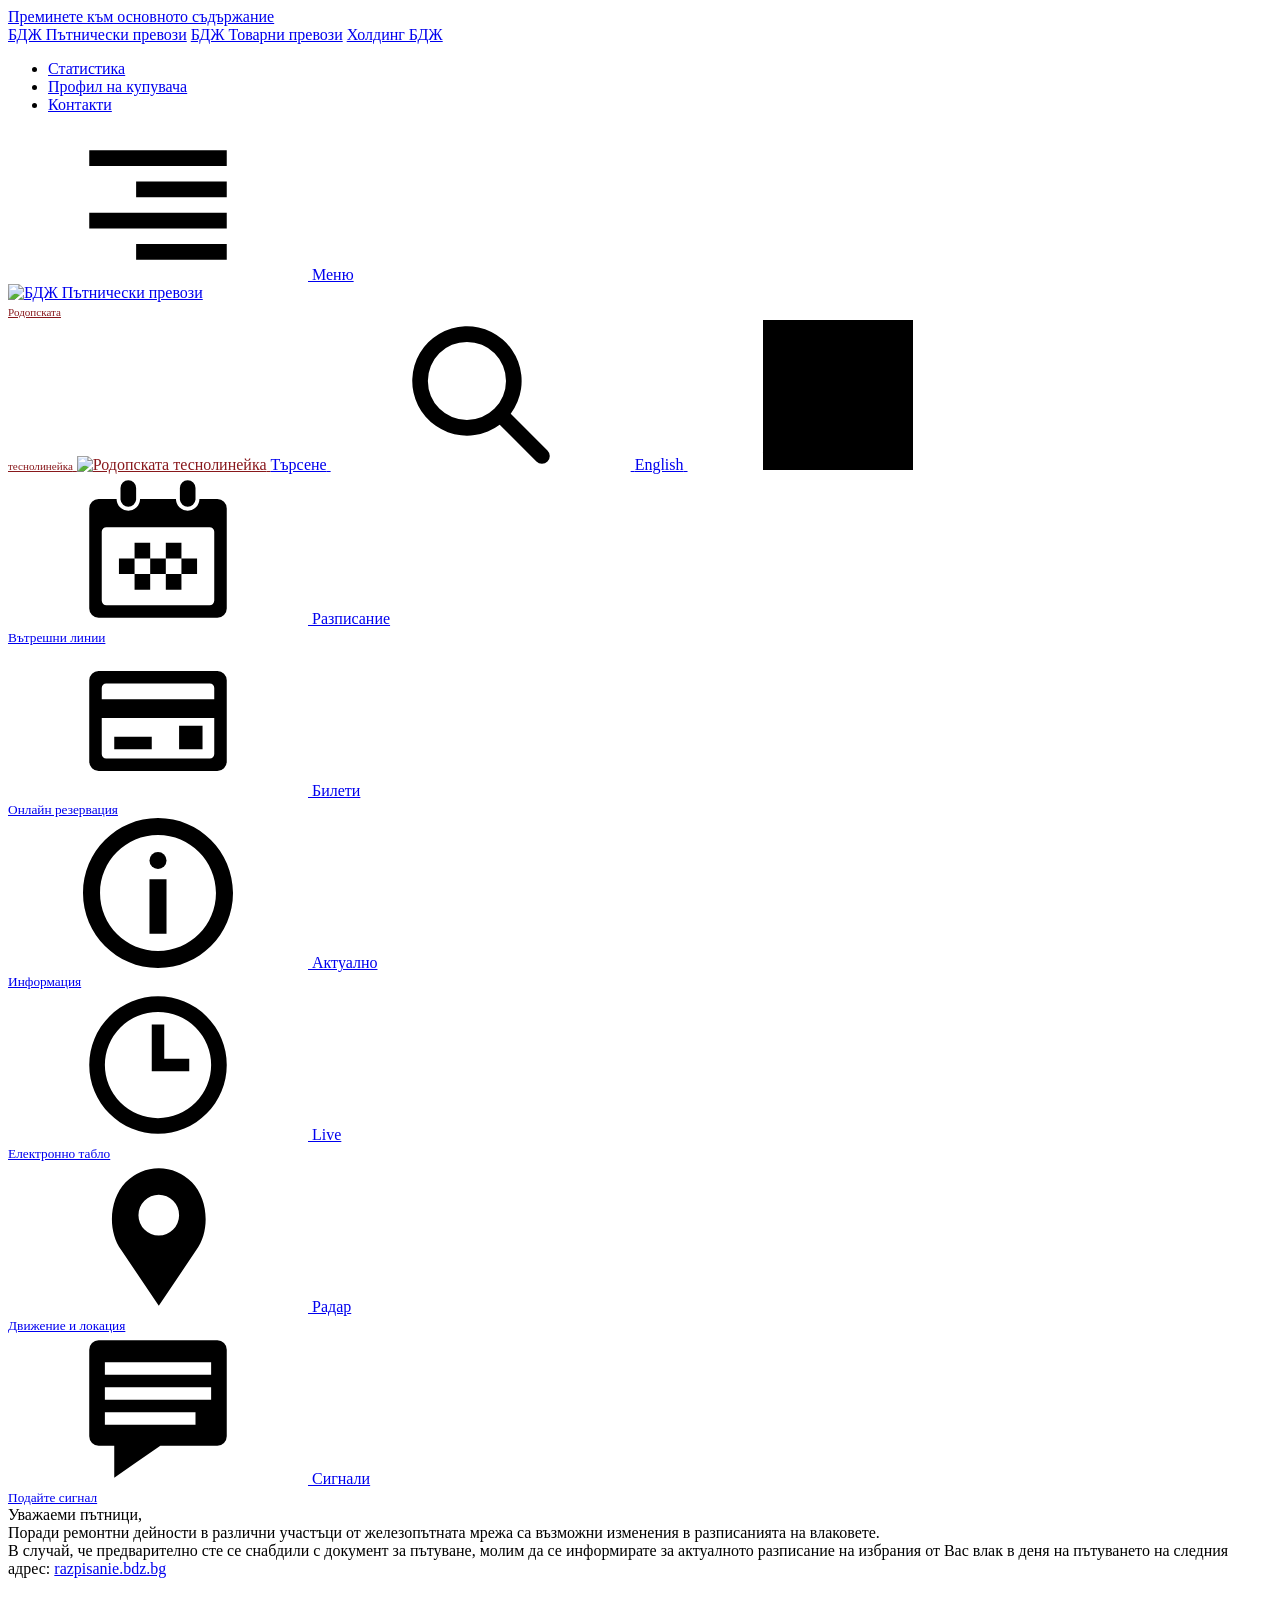
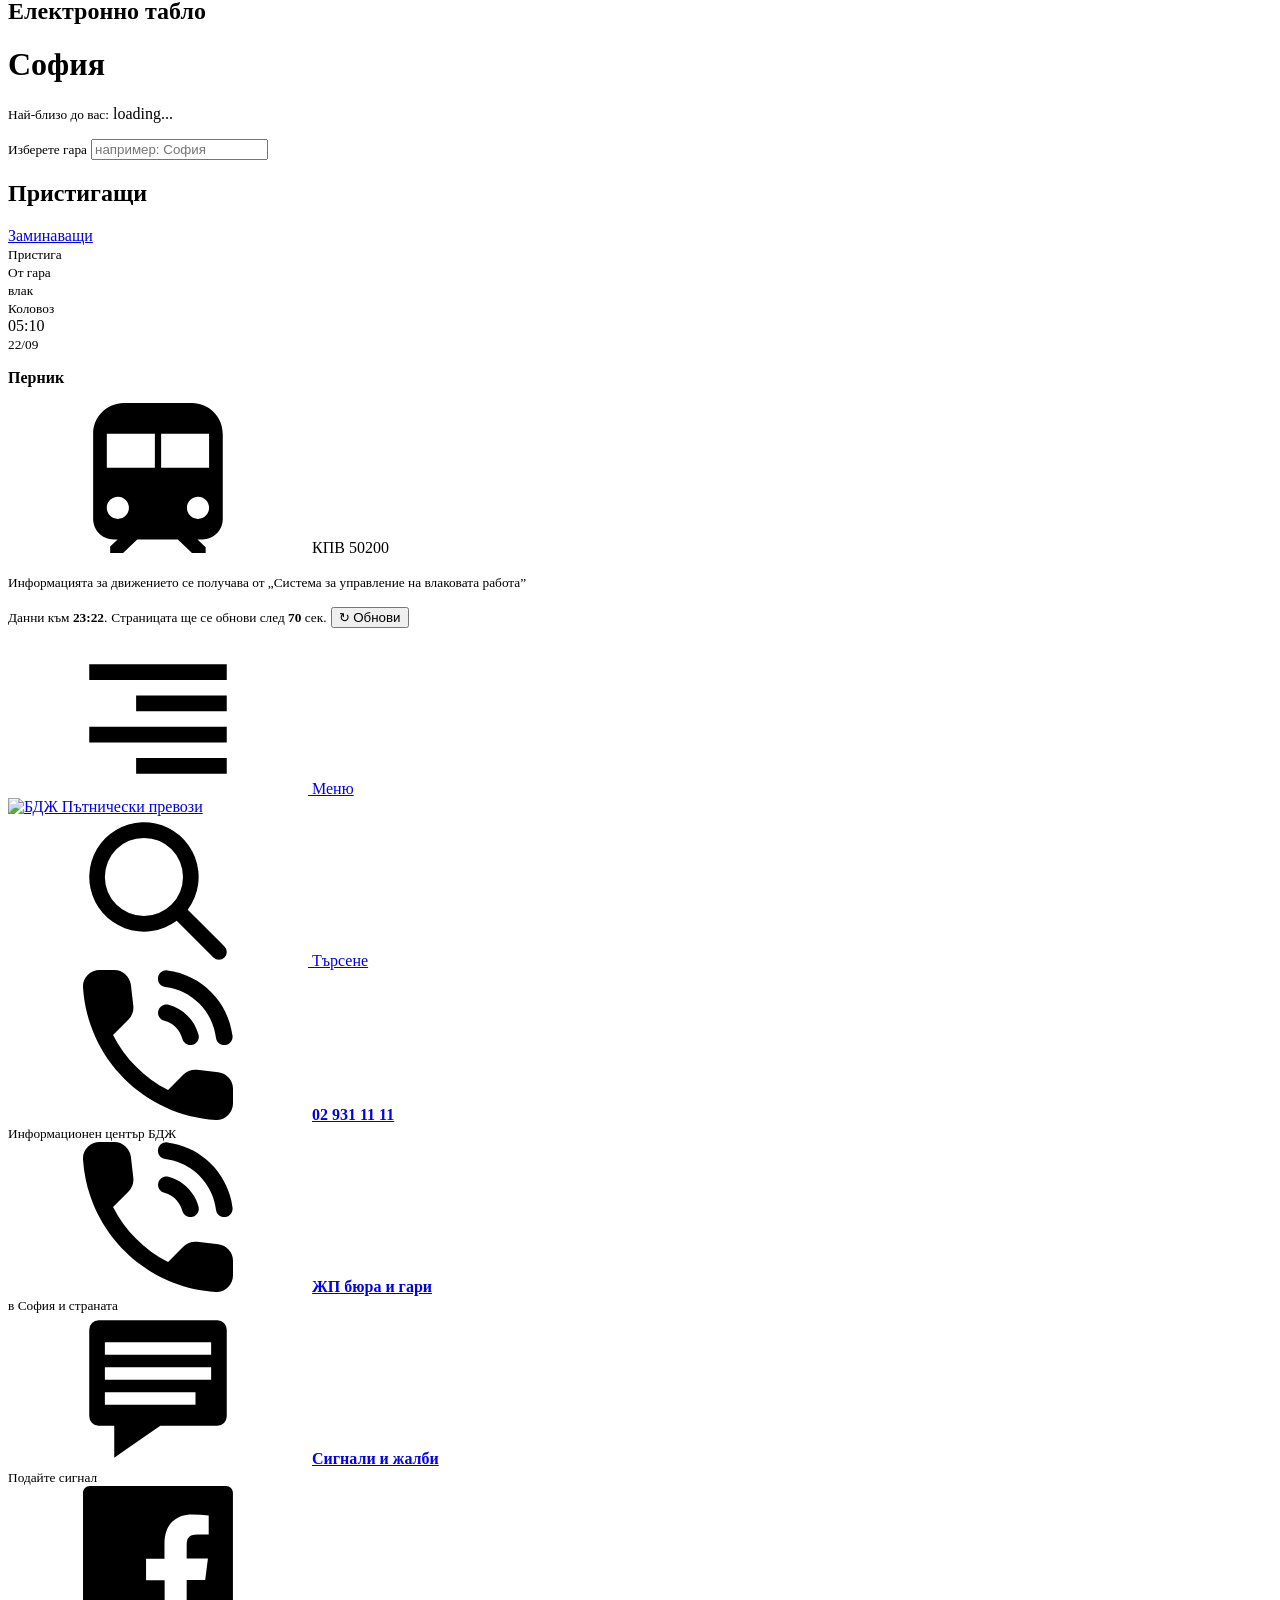
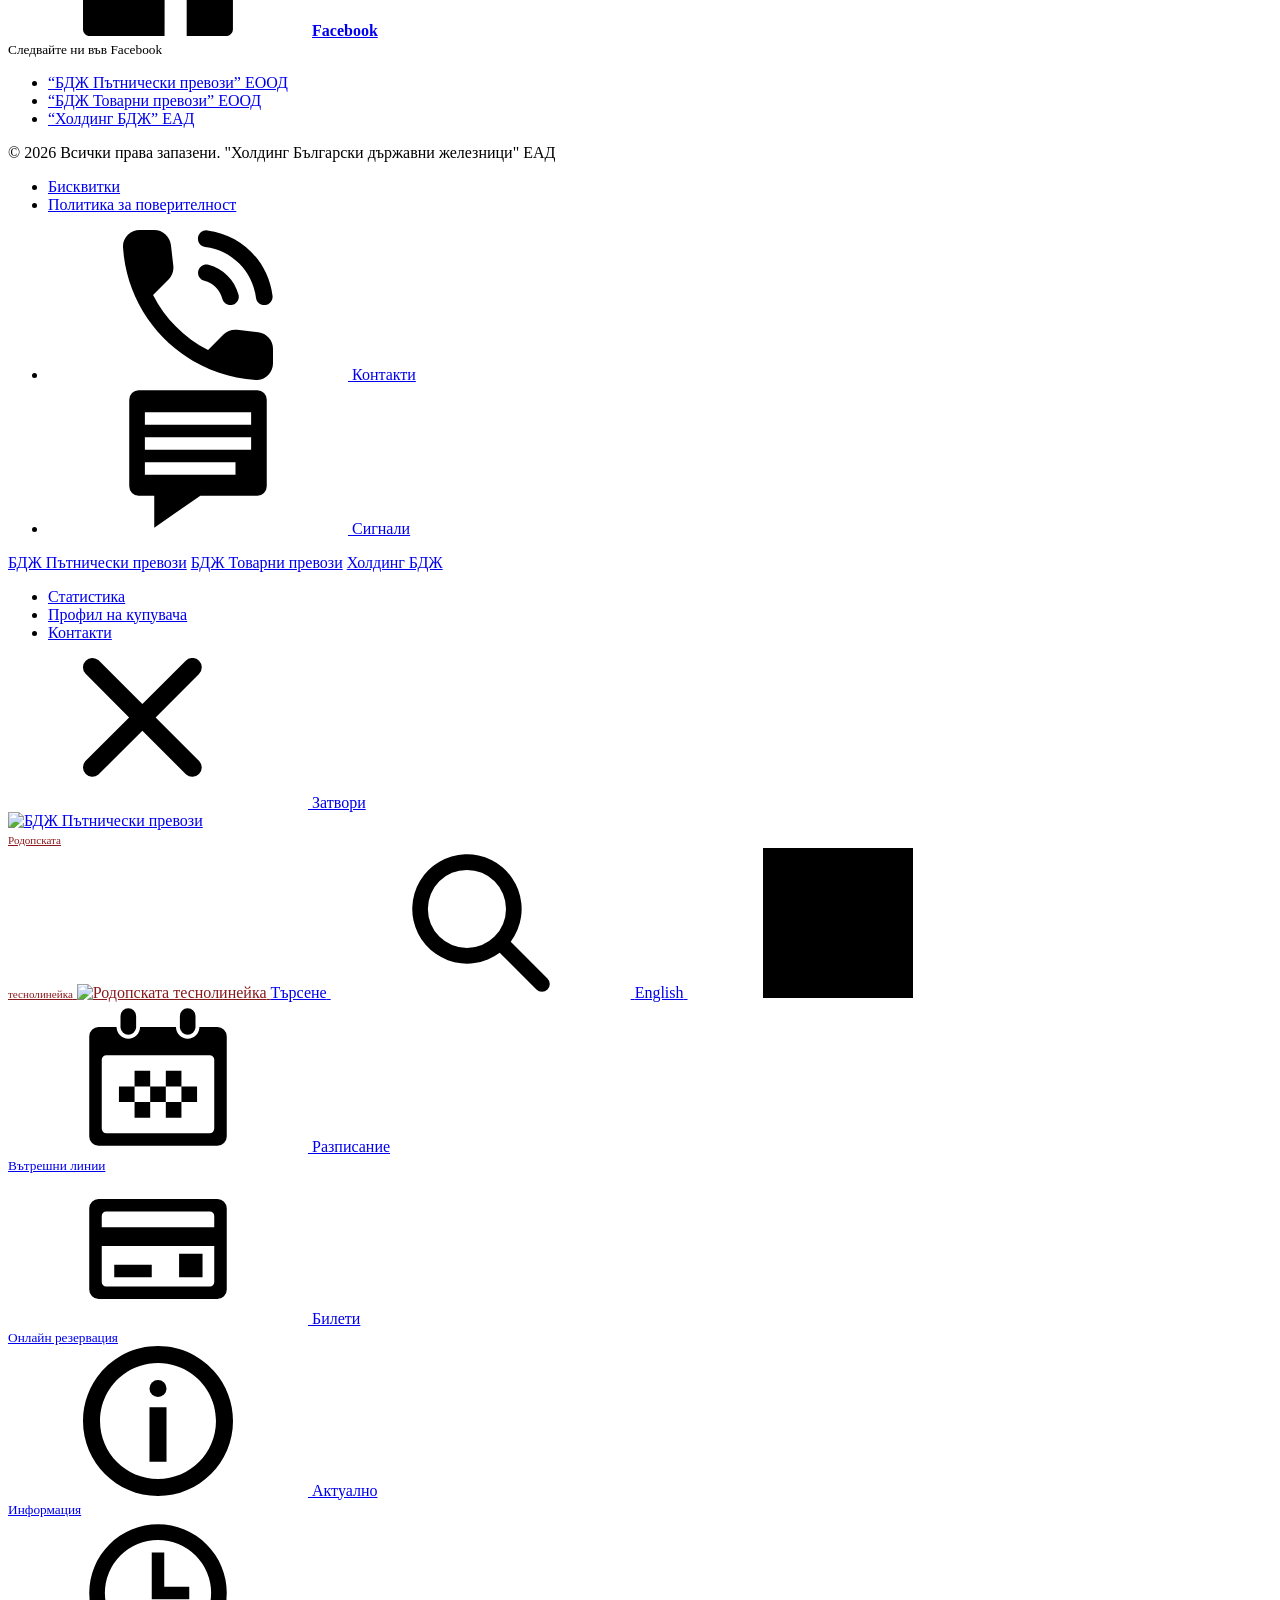
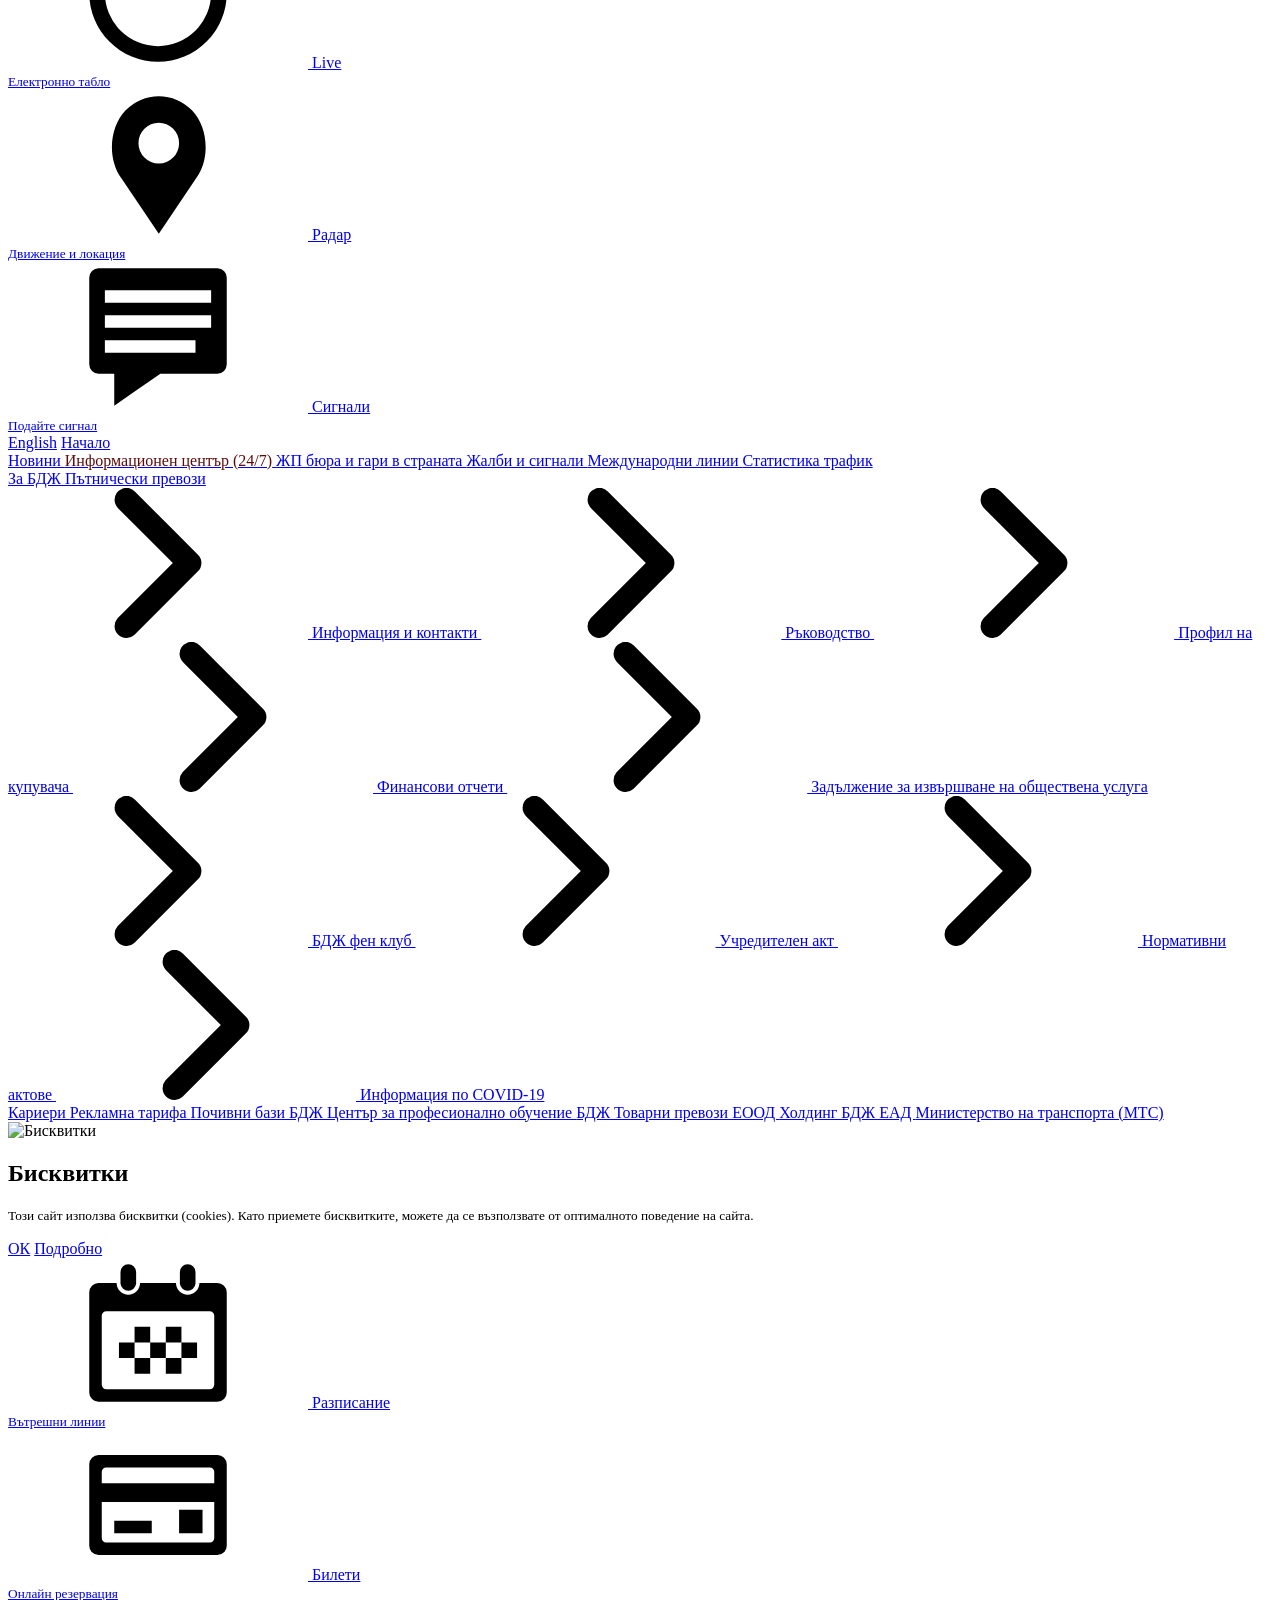
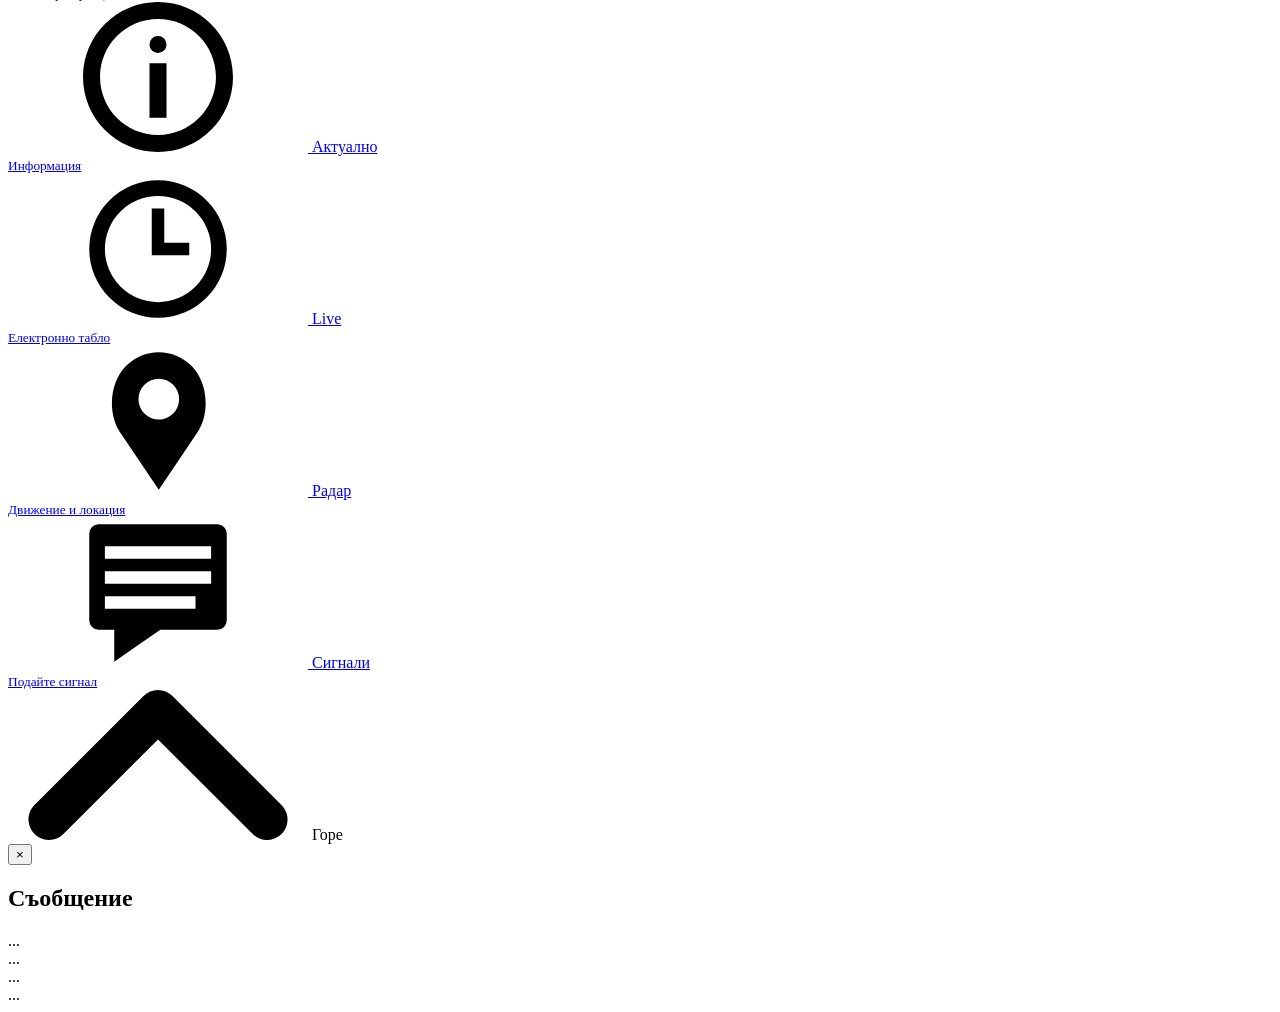
==== commit 12259a86: "auto: БДЖ пристигащи 20:23" ====
--- a/debug/bdz_live_0.html
+++ b/debug/bdz_live_0.html
@@ -56,7 +56,7 @@
 <!--s-->
     </head>
 
-    <body class="bg-light" data-token="ZLkaFtTGYO6O4GENhjazGs6zXQkFGsCoknjqck0r">
+    <body class="bg-light" data-token="Yl1jQ1JRrvLc0qpOrmoUIikAVDQzUDG1fVWIozRr">
     <a href="#content" class="sr-only sr-only-focusable">Преминете към основното съдържание</a>
 
     <div class="top-header">
@@ -284,6 +284,7 @@
 
             <div class="bg-white border p-2 mb-3">
             
+                                            
                                     <div class="timetableItem " data-train="50200" data-updated="updated" data-delay="0">
 
                         <div class="row">
@@ -296,7 +297,7 @@
                                 
                                                                     <br><small class="text-muted">
                                                                                                                             
-                                            20/09
+                                            22/09
                                                                             </small>
                                                             </div>
 
@@ -342,185 +343,7 @@
                     </div>
                             
                                             
-                                            
-                                            
-                                    <div class="timetableItem " data-train="20200" data-updated="updated" data-delay="0">
-
-                        <div class="row">
-
-                            
-                            <div class="col-3 col-lg-2 mb-2 mb-lg-0">
-                                                                                                                                                05:25
-                                                                                                    
-
-                                
-                                                                    <br><small class="text-muted">
-                                                                                                                            
-                                            20/09
-                                                                            </small>
-                                                            </div>
-
-                            <div class="col-9 col-lg-7">
-
-                                <div class="row">
-                                    
-                                    <div class="col-12 col-lg-6 mb-2 mb-lg-0">
-                                        <p class="mb-0 text-uppercase">
-                                            <strong>
-                                                                                                    Мездра
-                                                                                            </strong>
-                                        </p>
-                                    </div>
-
-                                    
-                                    <div class="col-6 col-lg-4 mb-2 mb-md-0 text-nowrap">
-                                                                                    <svg class="icon icon-inline icon-type-7 mr-2">
-                                                <use xlink:href="#train" />
-                                            </svg>
-                                                                                <span class="" data-toggle="tooltip" data-placement="top" title="Крайградски пътнически влак">
-                                            КПВ&nbsp;20200
-                                        </span>
-                                    </div>
-
-                                    
-                                    <div class="col-6 col-lg-2 text-right text-lg-center" data-station-id="160002">
-                                                                            </div>
-                                </div>
-
-                            </div>
-
-                            <div class="col-12 col-lg-3">
-                                
-                                
-                                
-                                                                        
-                                                                    
-                                
-                                
-                            </div>
-                        </div>
-                    </div>
-                            
-                                            
-                                    <div class="timetableItem " data-train="2626" data-updated="updated" data-delay="2">
-
-                        <div class="row">
-
-                            
-                            <div class="col-3 col-lg-2 mb-2 mb-lg-0">
-                                                                                                                                                <s class="text-warning">05:45</s>
-                                                                                    <br class="d-md-none">05:47
-                                                                                                                                            
-
-                                
-                                                                    <br><small class="text-muted">
-                                                                                                                            
-                                            20/09
-                                                                            </small>
-                                                            </div>
-
-                            <div class="col-9 col-lg-7">
-
-                                <div class="row">
-                                    
-                                    <div class="col-12 col-lg-6 mb-2 mb-lg-0">
-                                        <p class="mb-0 text-uppercase">
-                                            <strong>
-                                                                                                    Варна
-                                                                                            </strong>
-                                        </p>
-                                    </div>
-
-                                    
-                                    <div class="col-6 col-lg-4 mb-2 mb-md-0 text-nowrap">
-                                                                                    <svg class="icon icon-inline icon-type-4 mr-2">
-                                                <use xlink:href="#train" />
-                                            </svg>
-                                                                                <span class="" data-toggle="tooltip" data-placement="top" title="Бърз влак">
-                                            БВ&nbsp;2626
-                                        </span>
-                                    </div>
-
-                                    
-                                    <div class="col-6 col-lg-2 text-right text-lg-center" data-station-id="160002">
-                                                                            </div>
-                                </div>
-
-                            </div>
-
-                            <div class="col-12 col-lg-3">
-                                
-                                                                    <hr class="d-lg-none my-1">
-                                
-                                
-                                                                        
-                                                                            <p class="text-small mb-1">
-                                            Закъснение <strong>2</strong> мин.
-                                        </p>
-                                                                    
-                                
-                                
-                            </div>
-                        </div>
-                    </div>
-                            
-                                    <div class="timetableItem " data-train="8626" data-updated="updated" data-delay="0">
-
-                        <div class="row">
-
-                            
-                            <div class="col-3 col-lg-2 mb-2 mb-lg-0">
-                                                                                                                                                05:45
-                                                                                                    
-
-                                
-                                                                    <br><small class="text-muted">
-                                                                                                                            
-                                            20/09
-                                                                            </small>
-                                                            </div>
-
-                            <div class="col-9 col-lg-7">
-
-                                <div class="row">
-                                    
-                                    <div class="col-12 col-lg-6 mb-2 mb-lg-0">
-                                        <p class="mb-0 text-uppercase">
-                                            <strong>
-                                                                                                    Бургас
-                                                                                            </strong>
-                                        </p>
-                                    </div>
-
-                                    
-                                    <div class="col-6 col-lg-4 mb-2 mb-md-0 text-nowrap">
-                                                                                    <svg class="icon icon-inline icon-type-4 mr-2">
-                                                <use xlink:href="#train" />
-                                            </svg>
-                                                                                <span class="" data-toggle="tooltip" data-placement="top" title="Бърз влак">
-                                            БВ&nbsp;8626
-                                        </span>
-                                    </div>
-
-                                    
-                                    <div class="col-6 col-lg-2 text-right text-lg-center" data-station-id="160002">
-                                                                            </div>
-                                </div>
-
-                            </div>
-
-                            <div class="col-12 col-lg-3">
-                                
-                                
-                                
-                                                                        
-                                                                    
-                                
-                                
-                            </div>
-                        </div>
-                    </div>
-                                    </div>
+                                                    </div>
     
     
 
@@ -531,7 +354,7 @@
         </p>
 
         <p class="text-muted">
-            <small id="time_generated">Данни към <b id="time">23:55</b>.</small>
+            <small id="time_generated">Данни към <b id="time">23:22</b>.</small>
 
             <small class="text-muted">Страницата ще се обнови след <b id="counter">70</b> сек.</small>
 
@@ -1113,7 +936,7 @@
 <div class="modal fade" id="search" tabindex="-1" role="dialog" aria-labelledby="search" aria-hidden="true" style="display:none">
     <div class="modal-dialog modal-dialog-centered modal-lg" role="document">
         <div class="modal-content">
-            <img src="https://s.bdz.bg/2020/images/teasers/search1.jpg" class="img-fluid" alt="Търси">
+            <img src="https://s.bdz.bg/2020/images/teasers/search3.jpg" class="img-fluid" alt="Търси">
             <div class="modal-body">
                 <form method="GET" action="https://www.bdz.bg/bg/search" accept-charset="UTF-8" class="p-3">
                 <label for="searchInput" class="sr-only">Търси</label>
@@ -1173,4 +996,17 @@
     <symbol xmlns="http://www.w3.org/2000/svg" viewBox="0 0 192 192" id="telephone"><path d="M105.3 21.8c33.9 4.2 60.7 30.9 64.9 64.9.6 5.4 5.2 9.4 10.6 9.4.4 0 .9 0 1.3-.1 5.9-.7 10-6.1 9.3-12C186 40.3 151.6 5.9 107.9.5 102-.1 96.7 4.1 96 9.9c-.8 5.8 3.3 11.1 9.1 11.8.1.1.1.1.2.1zm4.1 22.6c-5.7-1.5-11.6 2-13 7.7-1.5 5.7 2 11.6 7.7 13 11.3 2.9 20.1 11.7 23 23 1.2 4.7 5.5 8 10.4 8 .9 0 1.8-.1 2.7-.3 5.7-1.5 9.1-7.3 7.7-13-5.1-18.9-19.7-33.5-38.5-38.4zm63.8 86.5l-27.1-3.1c-6.5-.8-12.9 1.5-17.5 6.1l-19.7 19.7c-30.3-15.4-55-40.1-70.4-70.4l19.8-19.8c4.6-4.6 6.9-11.1 6.1-17.5L61.3 19C59.9 8.1 50.8 0 39.9 0H21.4C9.3 0-.7 10 0 22.1 5.8 113.4 78.6 186.2 169.9 192c12.1.7 22.1-9.3 22.1-21.4v-18.5c.1-10.8-8.1-20-18.8-21.2z" fill-rule="evenodd" clip-rule="evenodd"/></symbol>
     <symbol xmlns="http://www.w3.org/2000/svg" viewBox="0 0 192 192" id="facebook"><path d="M104.4 192H8.7c-4.8 0-8.7-3.9-8.7-8.7V8.7C0 3.9 3.9 0 8.7 0h174.5c4.8 0 8.7 3.9 8.7 8.7v174.5c0 4.8-3.9 8.7-8.7 8.7h-50.5v-71.5h23.7l3.5-27.5h-27.2V75.5c0-4.6.8-7.6 2.5-9.7 2.1-2.5 5.7-3.7 11.1-3.7h14.6V37.6c-7-.8-14.1-1.1-21.2-1.1-10.5 0-19.4 3.2-25.6 9.4-3.2 3.2-5.7 7.1-7.2 11.4-1.8 5-2.6 10.3-2.6 15.6v20.3H80.7v27.5h23.8l-.1 71.3z"/></symbol>
     <symbol xmlns="http://www.w3.org/2000/svg" viewBox="0 0 192 192" id="printer"><path d="M177 49.8h-20.4V12.7c0-3.5-2.9-6.4-6.4-6.4H41.4c-3.5 0-6.4 2.9-6.4 6.4v37.1H14.6c-8.3 0-15 6.7-15 15v64.5c0 8.3 6.7 15 15 15H35v34.4c0 3.5 2.9 6.4 6.4 6.4h108.8c3.5 0 6.4-2.9 6.4-6.4v-34.4H177c8.3 0 15-6.7 15-15V64.8c0-8.3-6.7-15-15-15zM47.8 19.1h96v30.7h-96V19.1zm96 153.2h-96v-52.5h96v52.5zm6.4-84.8h-16.3c-3.5 0-6.4-2.9-6.4-6.4s2.9-6.4 6.4-6.4h16.3c3.5 0 6.4 2.9 6.4 6.4s-2.8 6.4-6.4 6.4z"/></symbol>
-    <symbol xmlns="http://www.w3.org/2000/svg" viewBox="0 0 192 192" id="cog"><path d="M183.8 120.7l-19.6-14.4c.5-3.4.8-6.8.8-10.4s-.3-7-.8-10.4l19.6-14.4c3.3-1.9 4.5-6 2.7-9.1l-3.8-6.6-8.7-15.1-3.8-6.6c-1.8-3.1-5.9-4.1-9.2-2.2l-22.2 9.8c-5.4-4.3-11.4-7.8-17.9-10.4l-2.6-24.1c0-3.8-2.9-6.9-6.5-6.9h-33c-3.6 0-6.5 3.1-6.5 6.9L69.6 31c-6.5 2.6-12.5 6.1-17.9 10.4l-22.2-9.8c-3.3-1.9-7.4-.9-9.2 2.2l-3.8 6.6-8.8 15.2-3.8 6.6c-1.8 3.1-.6 7.2 2.7 9.1l19.6 14.4c-.5 3.4-.8 6.8-.8 10.4 0 3.5.3 7 .8 10.4L6.5 120.7c-3.3 1.9-4.5 6-2.7 9.1l3.8 6.6 8.7 15.1 3.8 6.6c1.8 3.1 5.9 4.1 9.2 2.2l22.2-9.8c5.4 4.3 11.4 7.8 17.9 10.4L72 185c0 3.8 2.9 6.9 6.5 6.9h32.7c3.6 0 6.5-3.1 6.5-6.9l2.6-24.1c6.5-2.6 12.5-6.1 17.9-10.4l22.2 9.8c3.3 1.9 7.4.9 9.2-2.2l3.8-6.6 8.7-15.+    <symbol xmlns="http://www.w3.org/2000/svg" viewBox="0 0 192 192" id="cog"><path d="M183.8 120.7l-19.6-14.4c.5-3.4.8-6.8.8-10.4s-.3-7-.8-10.4l19.6-14.4c3.3-1.9 4.5-6 2.7-9.1l-3.8-6.6-8.7-15.1-3.8-6.6c-1.8-3.1-5.9-4.1-9.2-2.2l-22.2 9.8c-5.4-4.3-11.4-7.8-17.9-10.4l-2.6-24.1c0-3.8-2.9-6.9-6.5-6.9h-33c-3.6 0-6.5 3.1-6.5 6.9L69.6 31c-6.5 2.6-12.5 6.1-17.9 10.4l-22.2-9.8c-3.3-1.9-7.4-.9-9.2 2.2l-3.8 6.6-8.8 15.2-3.8 6.6c-1.8 3.1-.6 7.2 2.7 9.1l19.6 14.4c-.5 3.4-.8 6.8-.8 10.4 0 3.5.3 7 .8 10.4L6.5 120.7c-3.3 1.9-4.5 6-2.7 9.1l3.8 6.6 8.7 15.1 3.8 6.6c1.8 3.1 5.9 4.1 9.2 2.2l22.2-9.8c5.4 4.3 11.4 7.8 17.9 10.4L72 185c0 3.8 2.9 6.9 6.5 6.9h32.7c3.6 0 6.5-3.1 6.5-6.9l2.6-24.1c6.5-2.6 12.5-6.1 17.9-10.4l22.2 9.8c3.3 1.9 7.4.9 9.2-2.2l3.8-6.6 8.7-15.1 3.8-6.6c2.4-3.1 1.2-7.2-2.1-9.1zm-88.6 18.9c-24.1 0-43.6-19.5-43.6-43.6s19.5-43.6 43.6-43.6 43.6 19.5 43.6 43.6-19.5 43.6-43.6 43.6z"/></symbol>
+    <symbol xmlns="http://www.w3.org/2000/svg" viewBox="0 0 192 192" id="bdz"><path fill-rule="evenodd" clip-rule="evenodd" d="M17.8 86.9l3.6 3.7H51l4.5 4.5h-25c1.2 1.2 2.4 2.5 3.6 3.7H59l4.5 4.5H42.3c1.2 1.2 2.4 2.5 3.6 3.7h21.3l4.5 4.5H59.3l3.6 3.7h18.6l2.7-2.8V94.3L76.7 87l-58.9-.1zM93.1 82.6v38.9H95l3.9-3.6V86.3L95 82.6z"/><path class="st0" d="M113.1 80.6l-8.9 9v-5.2l-6-5.8h-8.1L87.8 81v8.6l-8.9-9H0l17.2 16.9h4.5l8.3 8.2h3.4l8.2 8.1h9.1l7.5 7.5h24.7l5-5v6.7l2.3 2.3h8.1l6-5.8v-3.3l5 5H134l7.5-7.5h9.1l8.2-8.1h3.4l8.3-8.2h4.5l17-16.8h-78.9zm-25.5 32.5l-5.8 5.8H59.1l-7.6-7.5h-9l-8.2-8.1h-3.4l-8.3-8.2h-4.5l-12-12h71.8l9.7 9.9v20.1zm14.3 6.2l-4.1 3.8H91l-.9-.9V81.9l.9-.9h6.7l4.1 3.8v34.5zm71.9-24.2h-4.5l-8.3 8.2h-3.4l-8.2 8.1h-9l-7.6 7.5h-22.6l-5.8-5.8V93l9.7-9.9h71.8l-12.1 12z"/><path class="st0" d="M115.3 86.9l-7.5 7.3v18.1l2.7 2.8H129l3.6-3.7h-12.5l4.5-4.5h21.3c1.2-1.2 2.4-2.4 3.6-3.7h-21.3l4.5-4.5h24.9c1.2-1.2 2.4-2.4 3.6-3.7h-24.9l4.5-4.5h29.6l3.6-3.7-58.7.1z"/></symbol>
+    <symbol xmlns="http://www.w3.org/2000/svg" viewBox="0 0 25 25" id="english"><defs><!--c--></defs><rect class="a" width="25" height="25"/><path class="b" d="M0,14.578H9.974v9.974h4.6V14.578h9.974v-4.6H14.578V0h-4.6V9.974H0Z"/><g transform="translate(16.012 16.012)"><path class="c" d="M406.9,333.9l5.04,5.04V333.9Z" transform="translate(-403.399 -333.9)"/><path class="c" d="M333.9,333.9l8.54,8.54v-2.417l-6.124-6.124Z" transform="translate(-333.9 -333.9)"/><path class="c" d="M340.167,387.567,333.9,381.3v6.267Z" transform="translate(-333.9 -379.027)"/></g><path class="a" d="M333.9,333.9l8.54,8.54v-2.417l-6.124-6.124Z" transform="translate(-317.888 -317.888)"/><path class="b" d="M333.9,333.9l8.54,8.54v-2.417l-6.124-6.124Z" transform="translate(-317.888 -317.888)"/><g transform="translate(0 16.012)"><path class="c" d="M3.851,333.9,0,337.751V333.9Z" transform="translate(0 -333.9)"/><path class="c" d="M30.152,356.6v7.452H22.7Z" transform="translate(-21.611 -355.511)"/></g><path class="b" d="M6.124,333.9,0,340.024v2.417H0l8.54-8.54Z" transform="translate(0 -317.888)"/><path class="c" d="M5.04,78.04,0,73v5.04Z" transform="translate(0 -69.499)"/><path class="c" d="M8.54,8.54,0,0V2.417L6.124,8.54Z"/><path class="c" d="M47.4,0l6.267,6.267V0Z" transform="translate(-45.127)"/><path class="a" d="M8.54,8.54,0,0V2.417L6.124,8.54Z"/><path class="b" d="M8.54,8.54,0,0V2.417L6.124,8.54Z"/><g transform="translate(16.012)"><path class="c" d="M431.7,101.651l3.851-3.851v3.851Z" transform="translate(-427.01 -93.11)"/><path class="c" d="M333.9,7.452V0h7.452Z" transform="translate(-333.9)"/></g><path class="b" d="M336.317,8.54l6.124-6.124V0h0L333.9,8.54Z" transform="translate(-317.888)"/></symbol>
+    <symbol xmlns="http://www.w3.org/2000/svg" viewBox="0 0 512 512" id="bulgarian"><rect y="341.33" style="fill:#FF4B55;" width="512" height="170.67"/><rect style="fill:#F5F5F5;" width="512" height="170.67"/><rect y="170.67" style="fill:#73AF00;" width="512" height="170.67"/></symbol>
+</svg>
+
+<!--s-->
+    <!--s-->
+
+
+<!--s-->
+
+    </body>
+    </html>
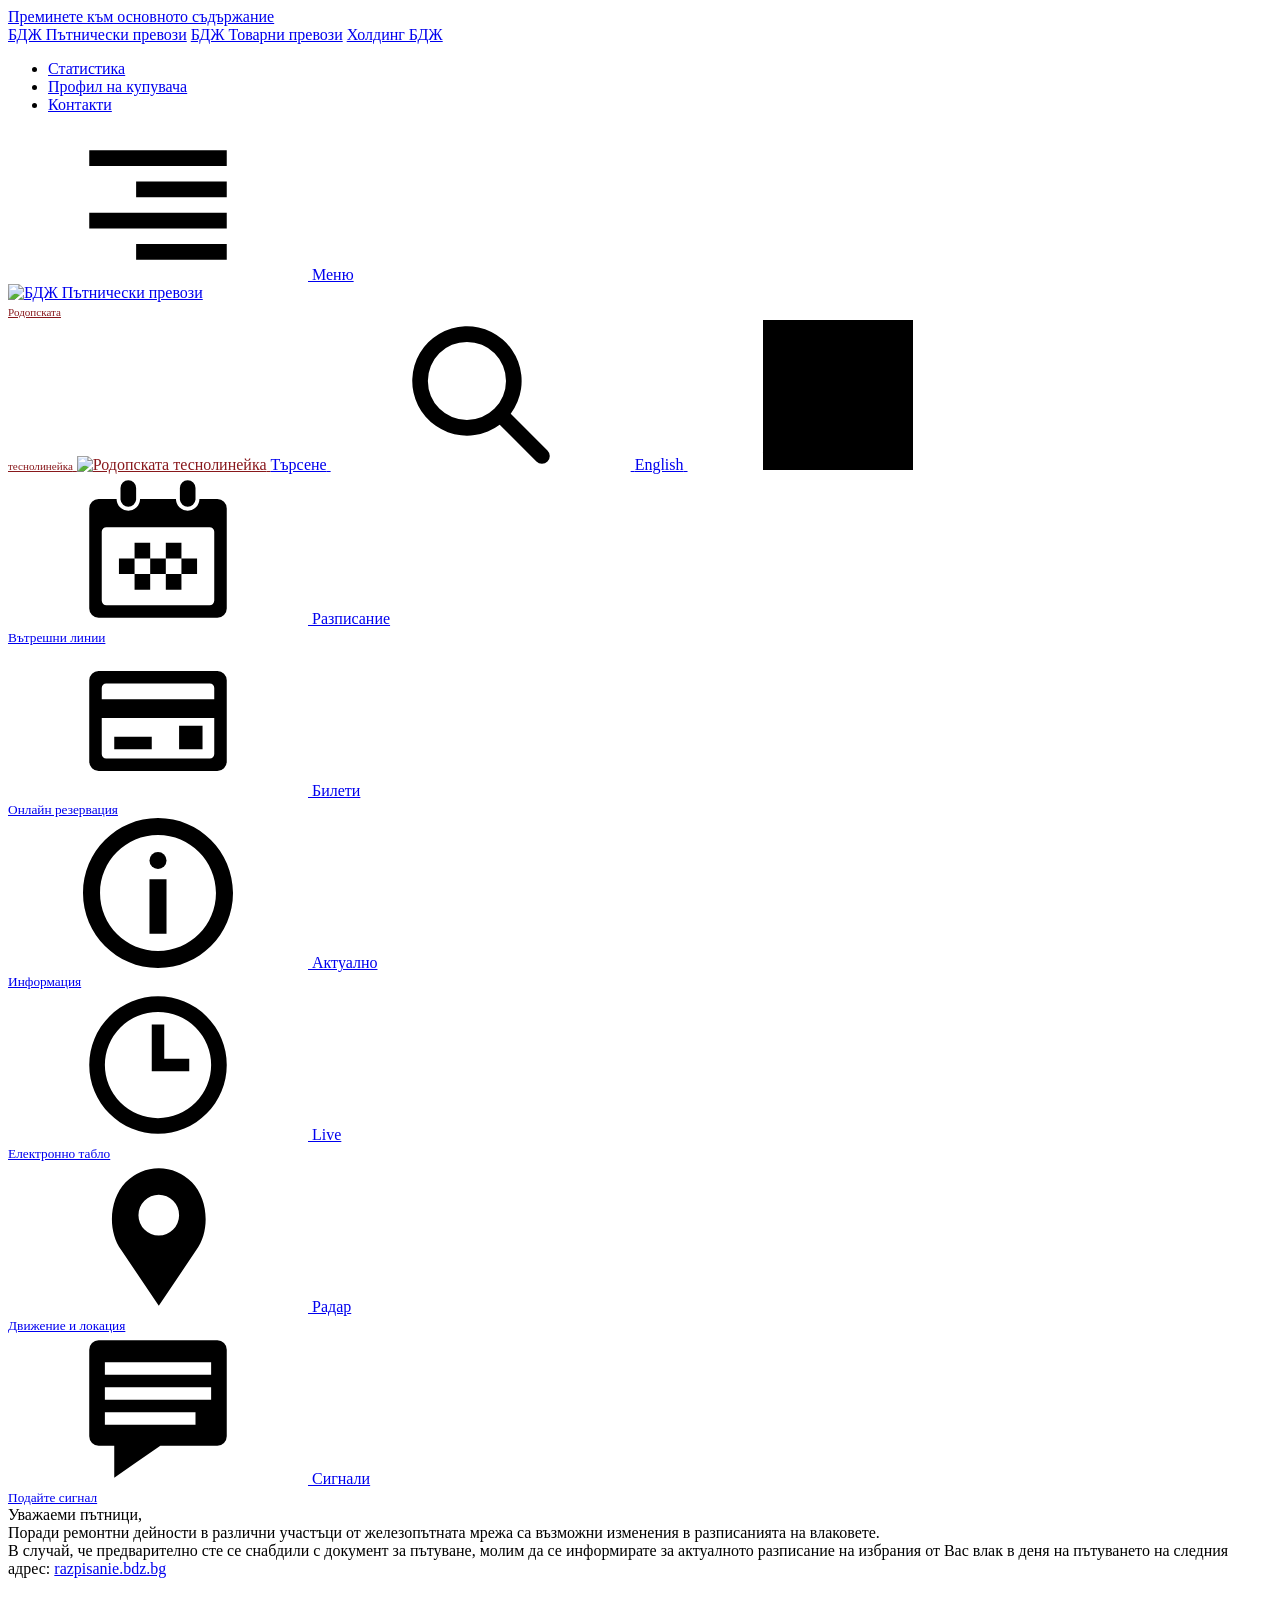
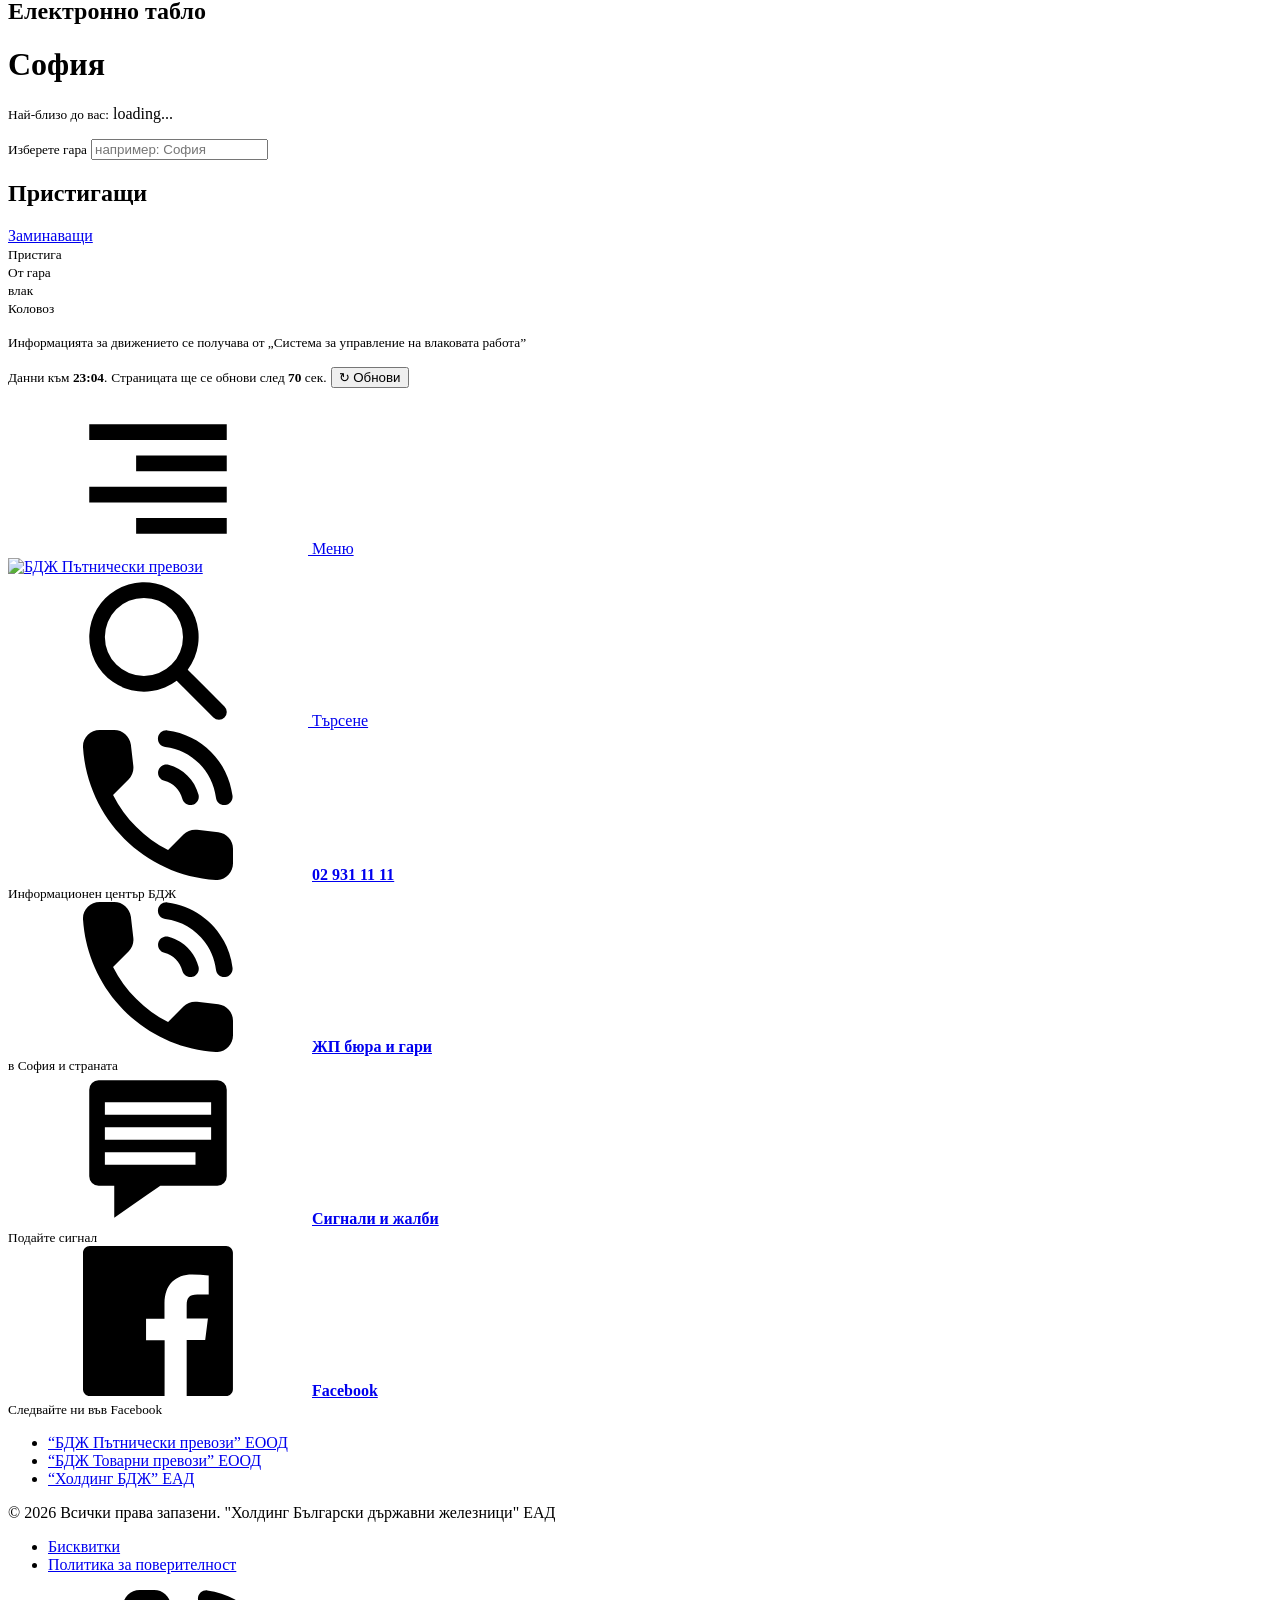
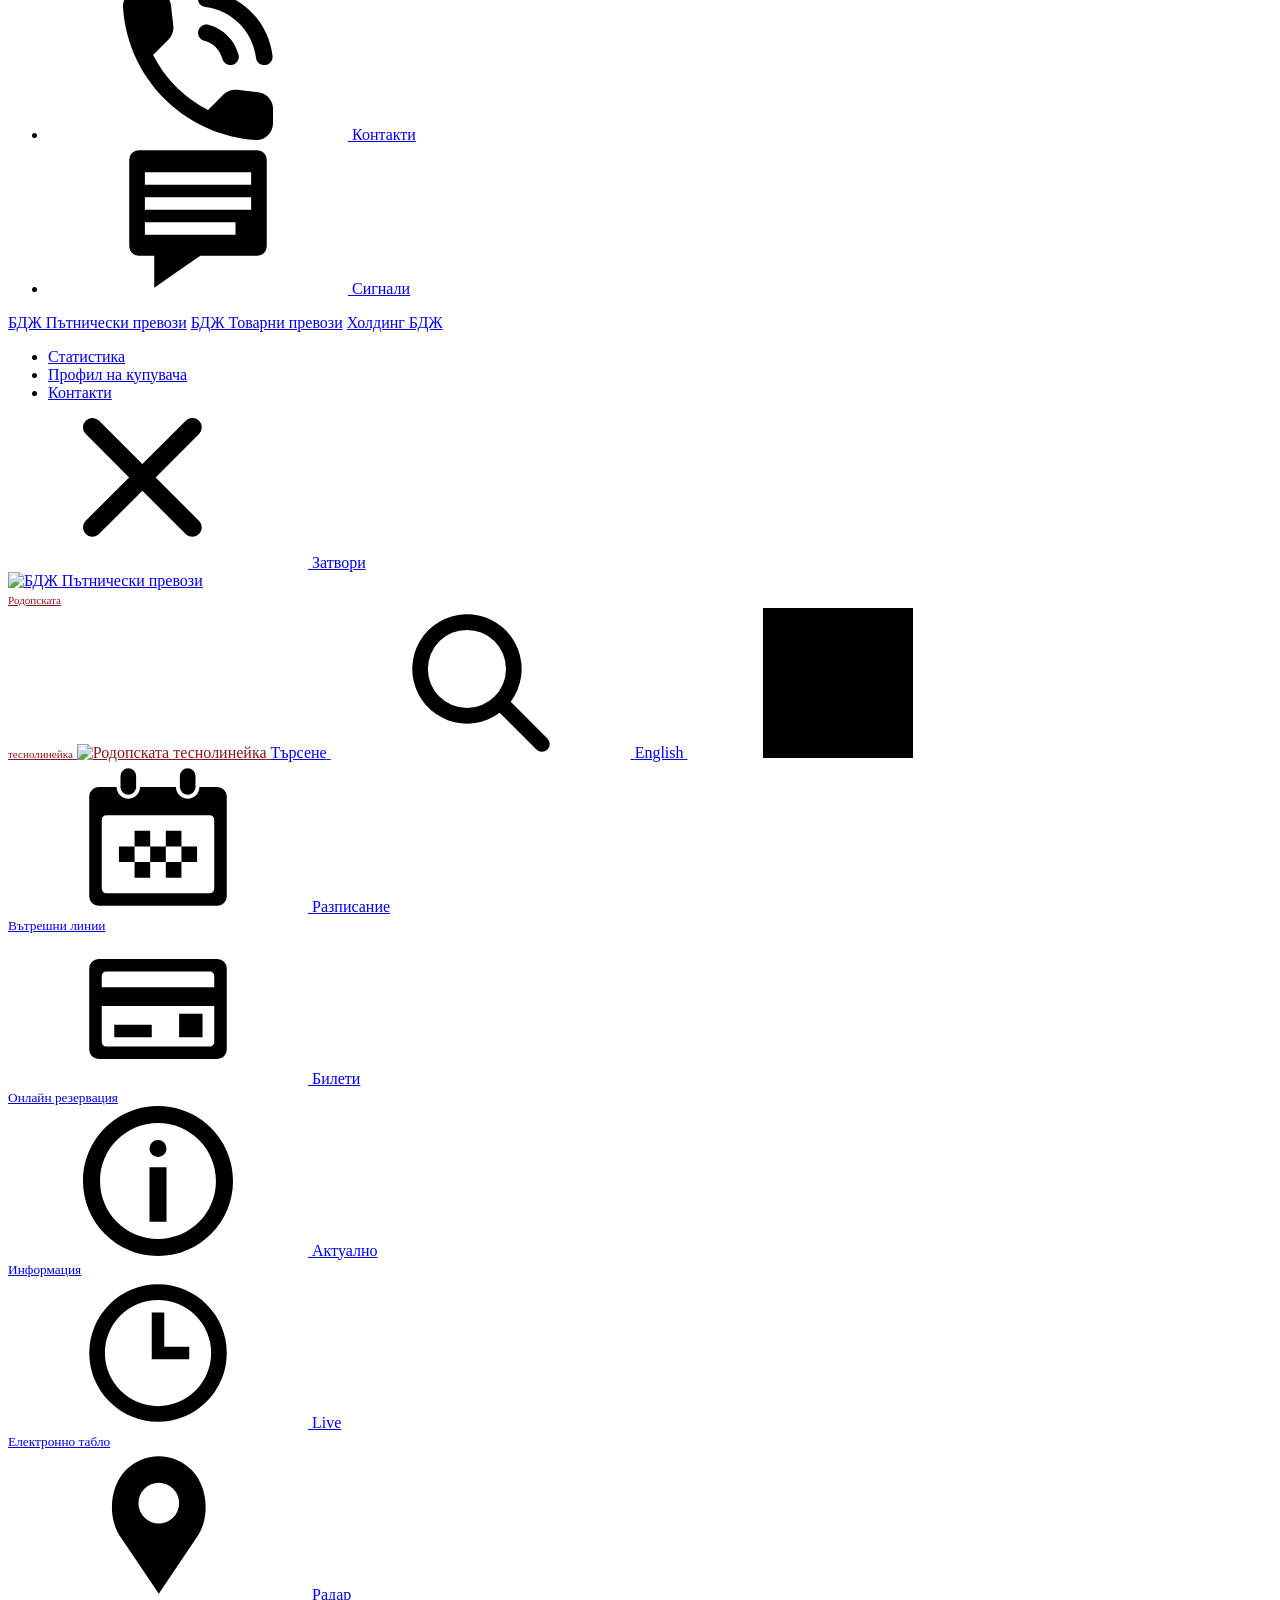
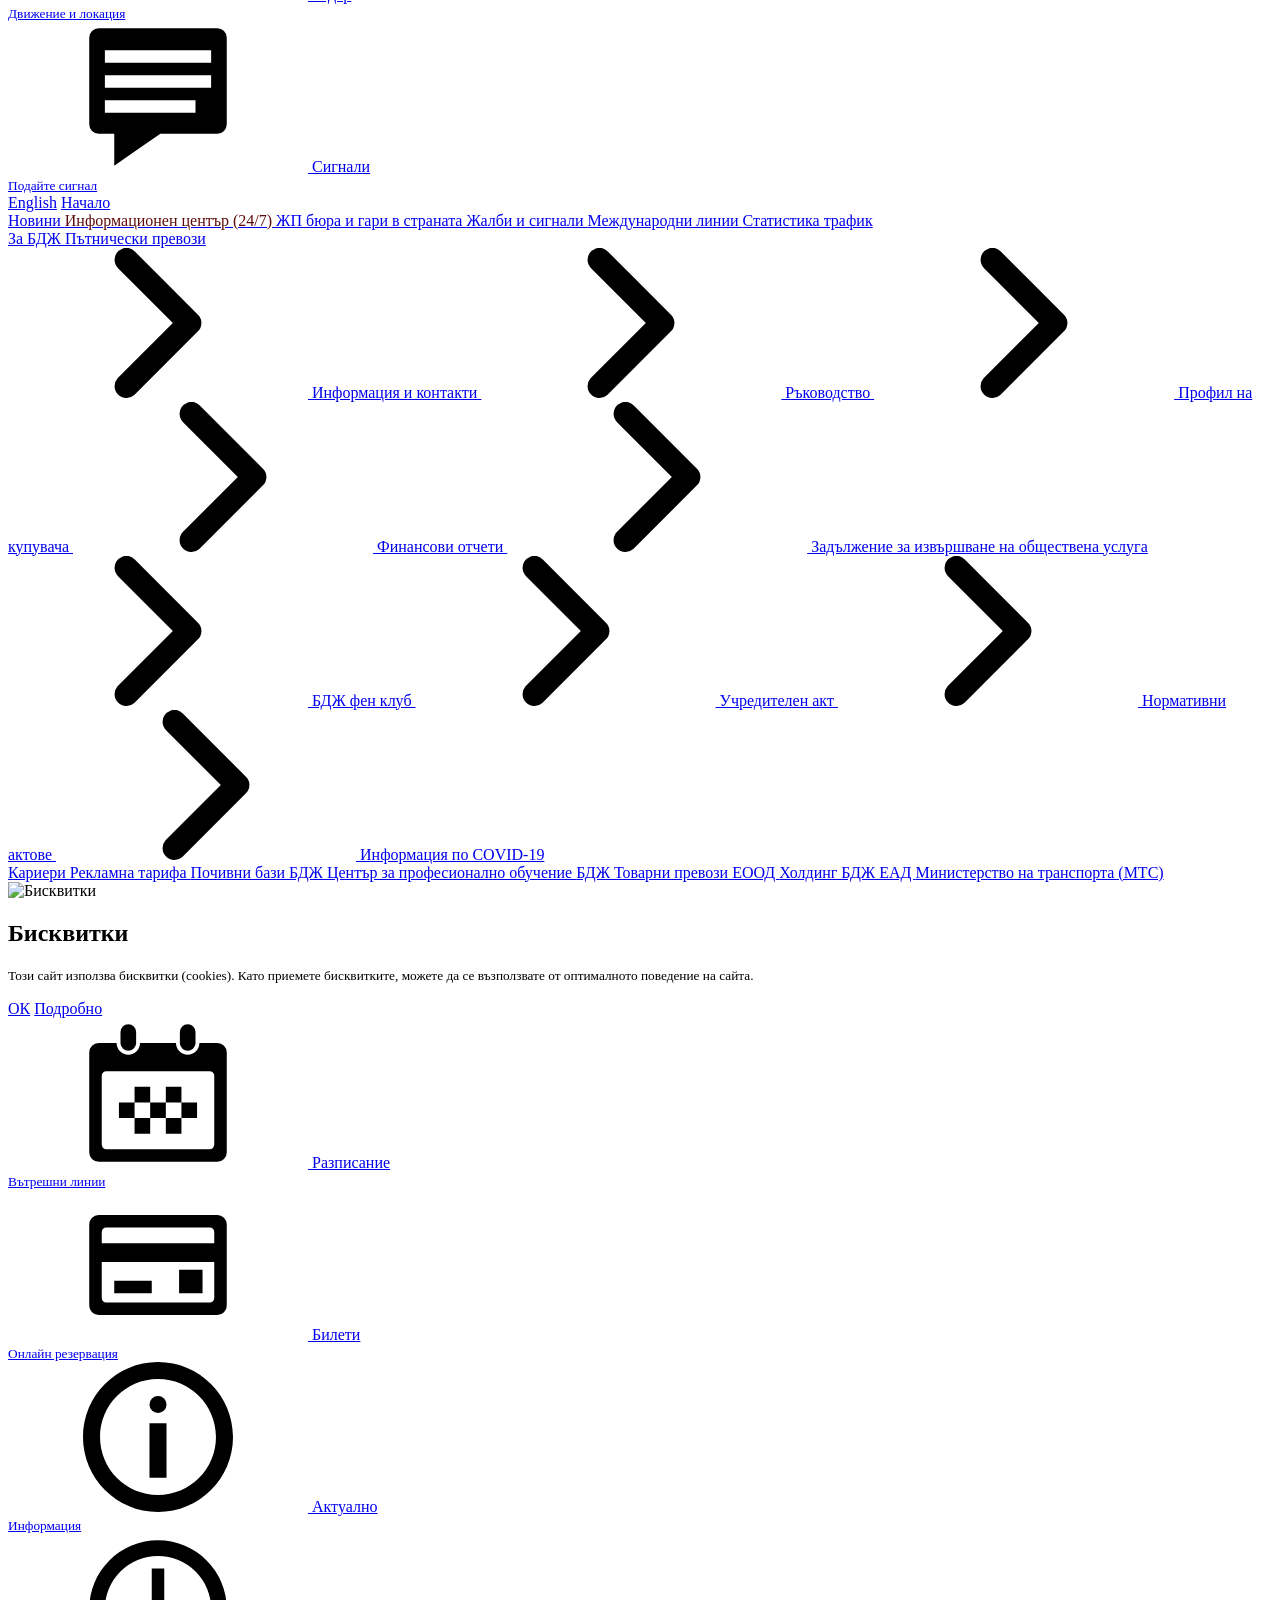
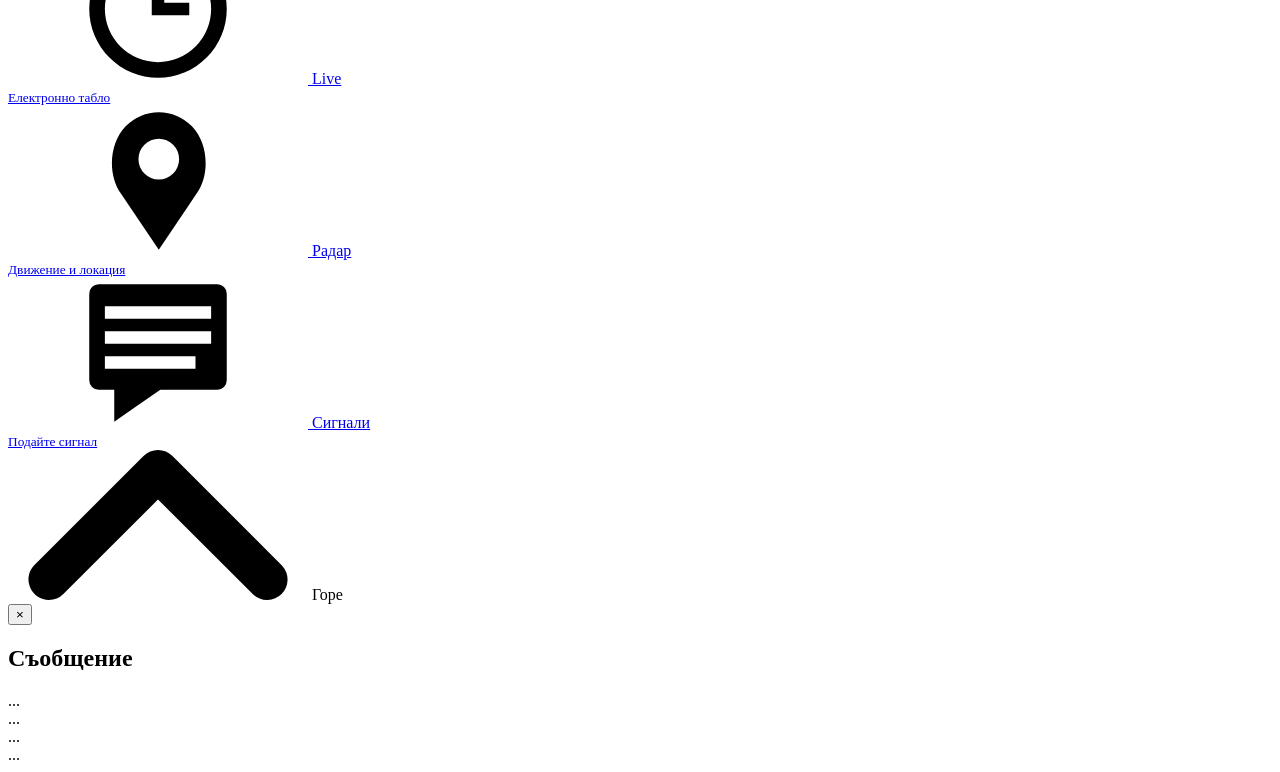
==== commit 4d0b5d41: "auto: БДЖ пристигащи 20:06" ====
--- a/debug/bdz_live_0.html
+++ b/debug/bdz_live_0.html
@@ -56,7 +56,7 @@
 <!--s-->
     </head>
 
-    <body class="bg-light" data-token="Yl1jQ1JRrvLc0qpOrmoUIikAVDQzUDG1fVWIozRr">
+    <body class="bg-light" data-token="fmafJPltW2yR8UCPzrHmsoWl5svJvahFbT186Zer">
     <a href="#content" class="sr-only sr-only-focusable">Преминете към основното съдържание</a>
 
     <div class="top-header">
@@ -285,64 +285,6 @@
             <div class="bg-white border p-2 mb-3">
             
                                             
-                                    <div class="timetableItem " data-train="50200" data-updated="updated" data-delay="0">
-
-                        <div class="row">
-
-                            
-                            <div class="col-3 col-lg-2 mb-2 mb-lg-0">
-                                                                                                                                                05:10
-                                                                                                    
-
-                                
-                                                                    <br><small class="text-muted">
-                                                                                                                            
-                                            22/09
-                                                                            </small>
-                                                            </div>
-
-                            <div class="col-9 col-lg-7">
-
-                                <div class="row">
-                                    
-                                    <div class="col-12 col-lg-6 mb-2 mb-lg-0">
-                                        <p class="mb-0 text-uppercase">
-                                            <strong>
-                                                                                                    Перник
-                                                                                            </strong>
-                                        </p>
-                                    </div>
-
-                                    
-                                    <div class="col-6 col-lg-4 mb-2 mb-md-0 text-nowrap">
-                                                                                    <svg class="icon icon-inline icon-type-7 mr-2">
-                                                <use xlink:href="#train" />
-                                            </svg>
-                                                                                <span class="" data-toggle="tooltip" data-placement="top" title="Крайградски пътнически влак">
-                                            КПВ&nbsp;50200
-                                        </span>
-                                    </div>
-
-                                    
-                                    <div class="col-6 col-lg-2 text-right text-lg-center" data-station-id="160002">
-                                                                            </div>
-                                </div>
-
-                            </div>
-
-                            <div class="col-12 col-lg-3">
-                                
-                                
-                                
-                                                                        
-                                                                    
-                                
-                                
-                            </div>
-                        </div>
-                    </div>
-                            
-                                            
                                                     </div>
     
     
@@ -354,7 +296,7 @@
         </p>
 
         <p class="text-muted">
-            <small id="time_generated">Данни към <b id="time">23:22</b>.</small>
+            <small id="time_generated">Данни към <b id="time">23:04</b>.</small>
 
             <small class="text-muted">Страницата ще се обнови след <b id="counter">70</b> сек.</small>
 
@@ -936,7 +878,7 @@
 <div class="modal fade" id="search" tabindex="-1" role="dialog" aria-labelledby="search" aria-hidden="true" style="display:none">
     <div class="modal-dialog modal-dialog-centered modal-lg" role="document">
         <div class="modal-content">
-            <img src="https://s.bdz.bg/2020/images/teasers/search3.jpg" class="img-fluid" alt="Търси">
+            <img src="https://s.bdz.bg/2020/images/teasers/search1.jpg" class="img-fluid" alt="Търси">
             <div class="modal-body">
                 <form method="GET" action="https://www.bdz.bg/bg/search" accept-charset="UTF-8" class="p-3">
                 <label for="searchInput" class="sr-only">Търси</label>
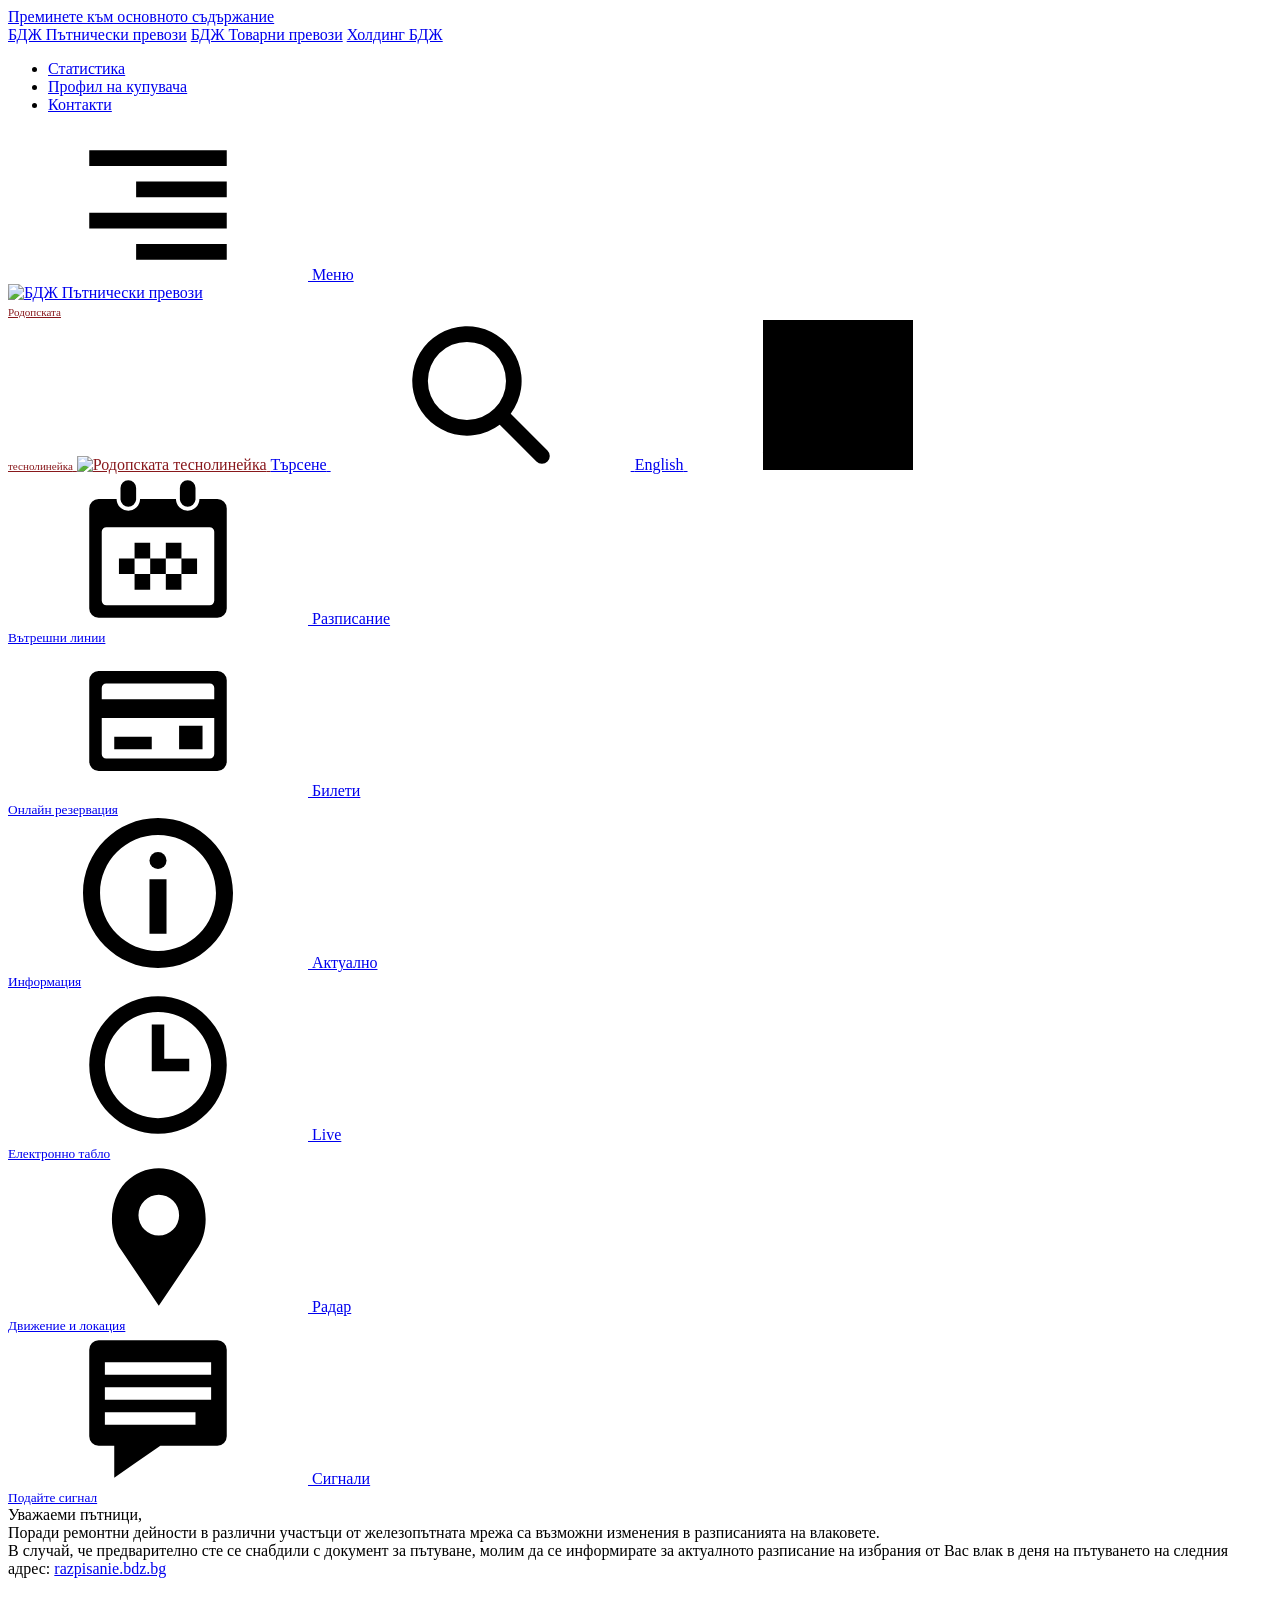
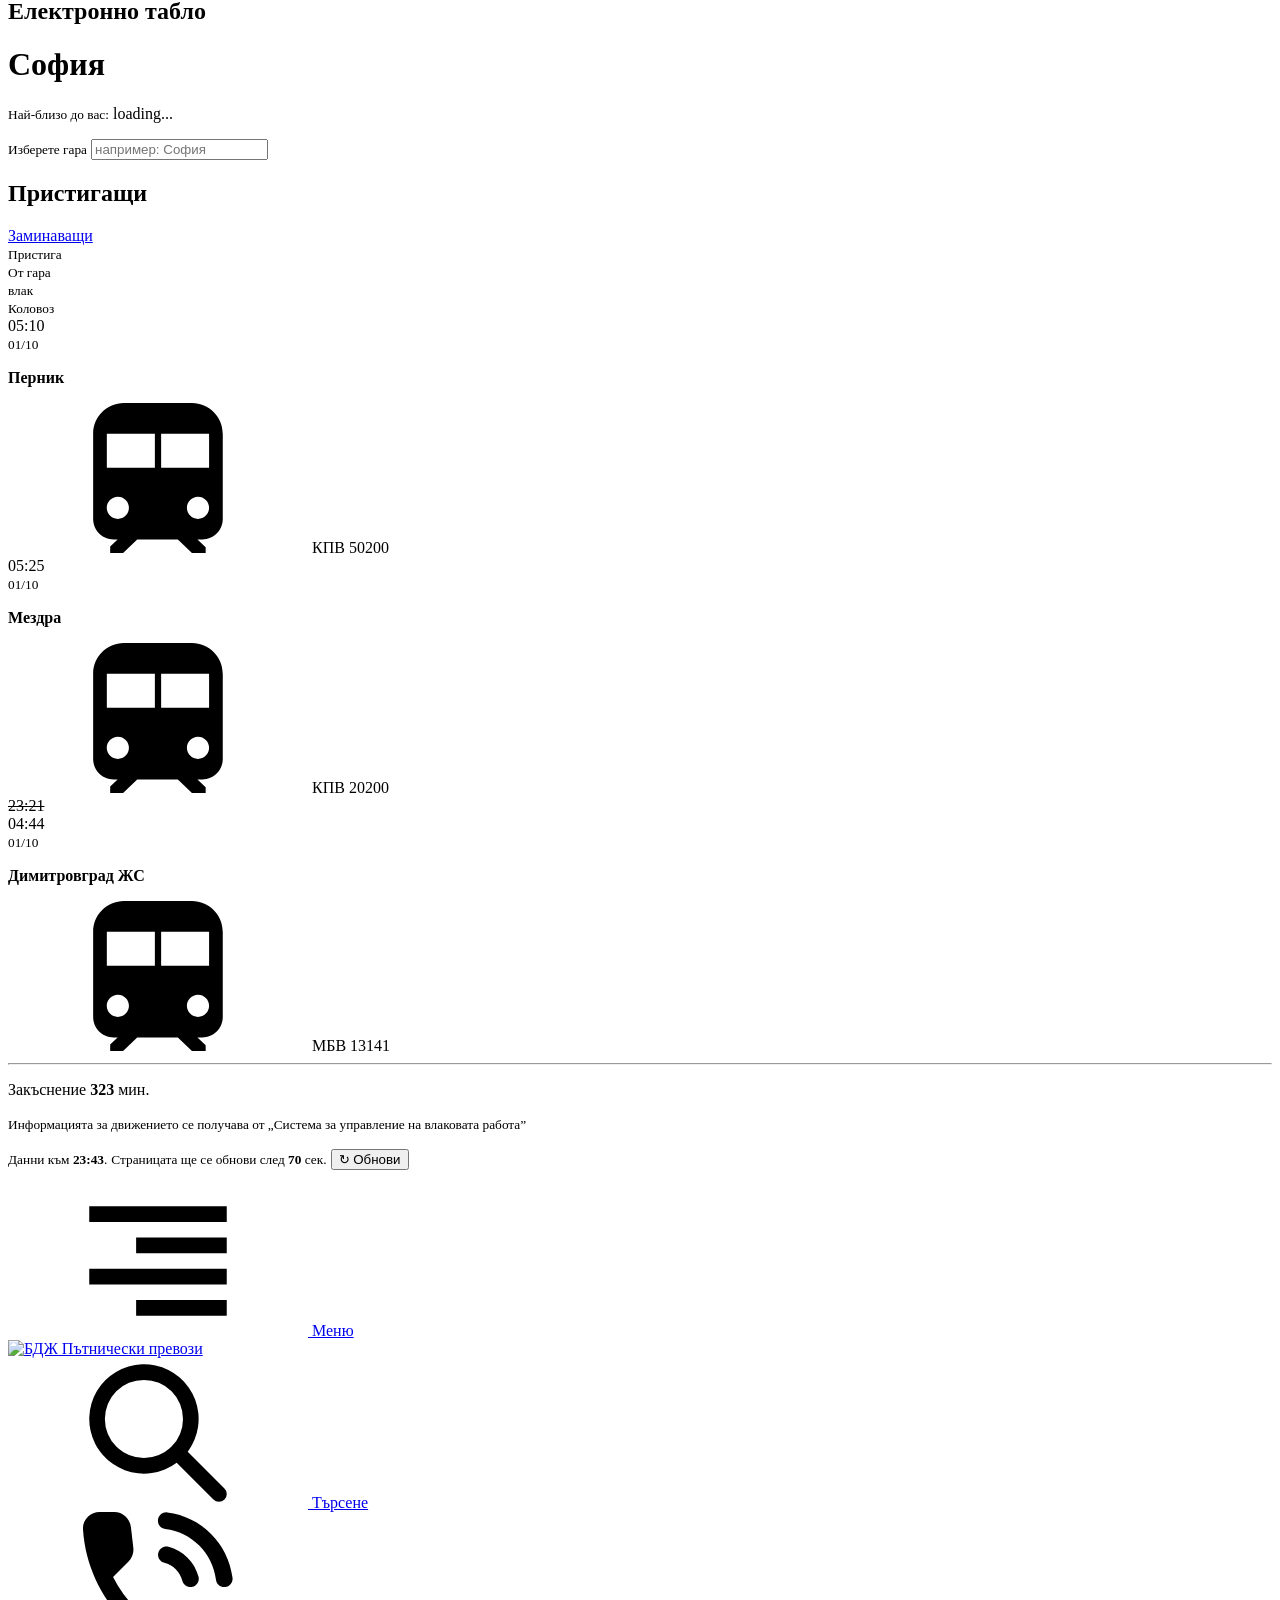
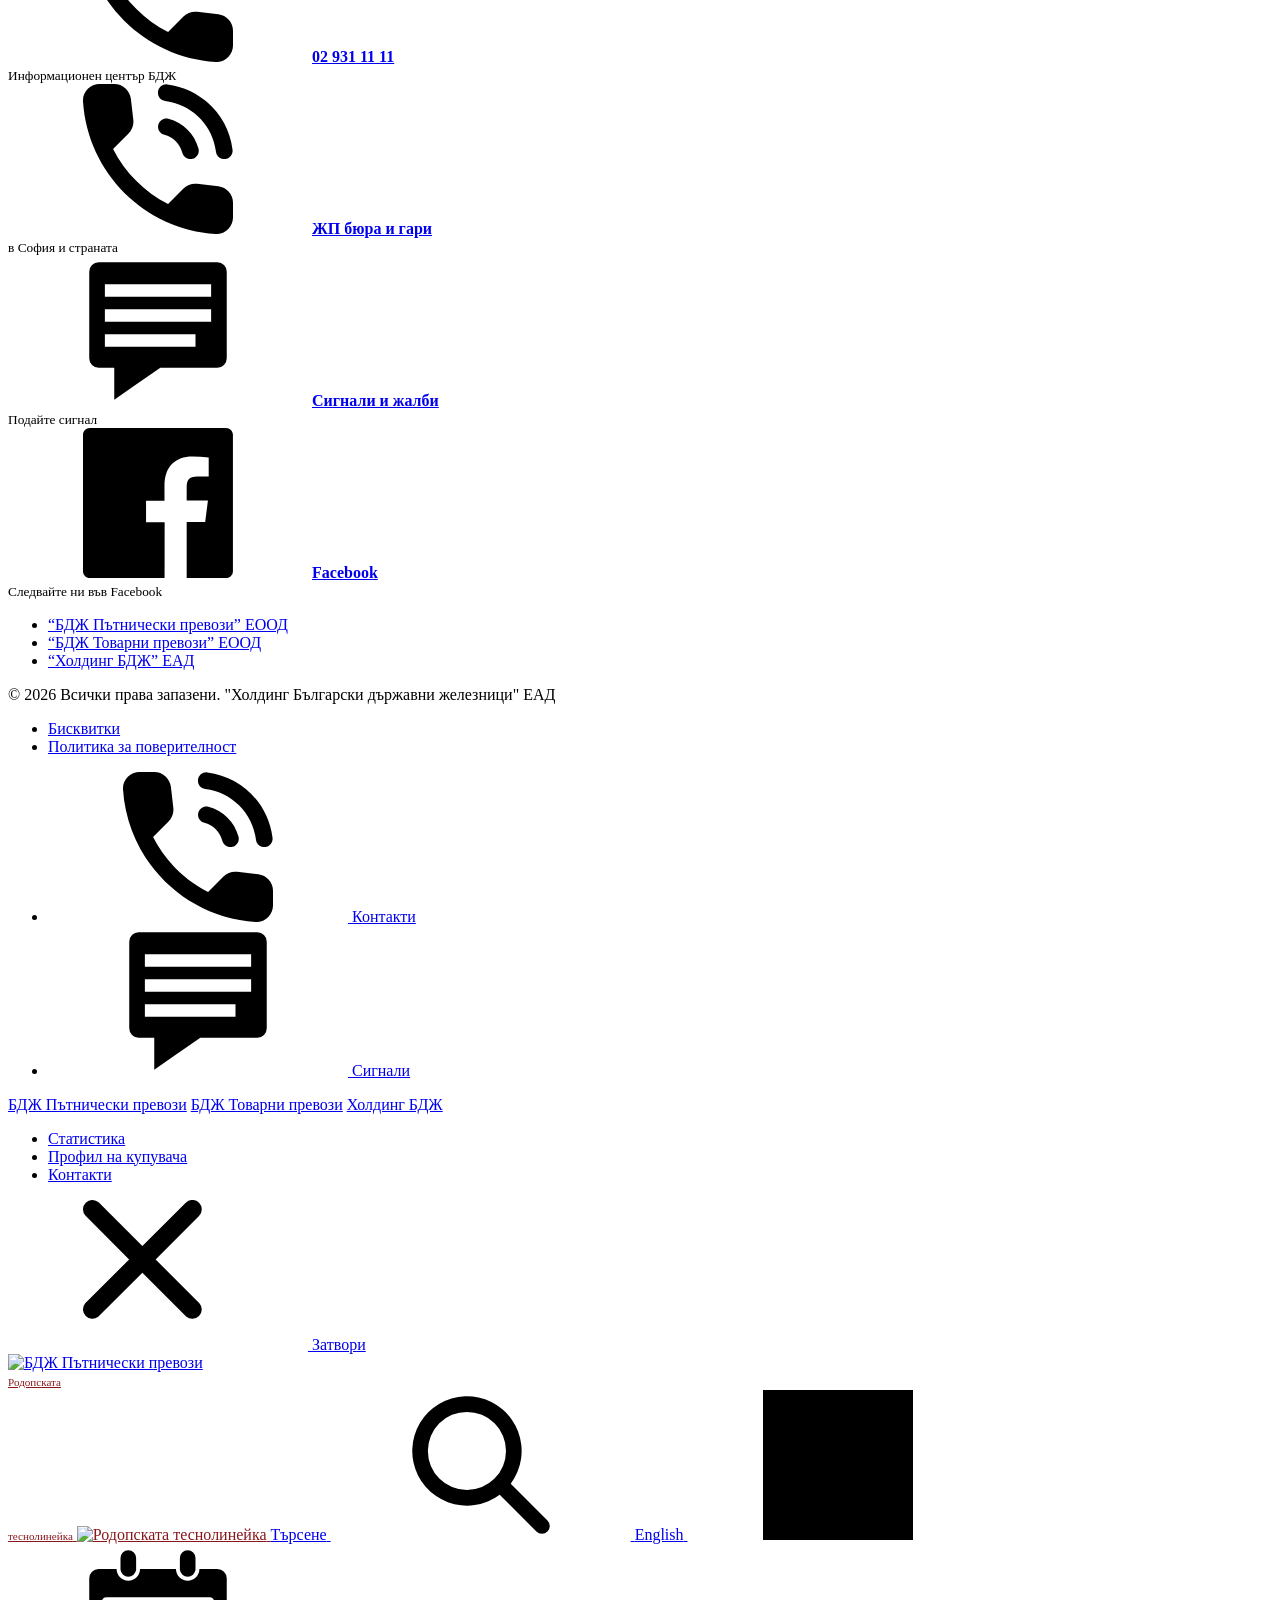
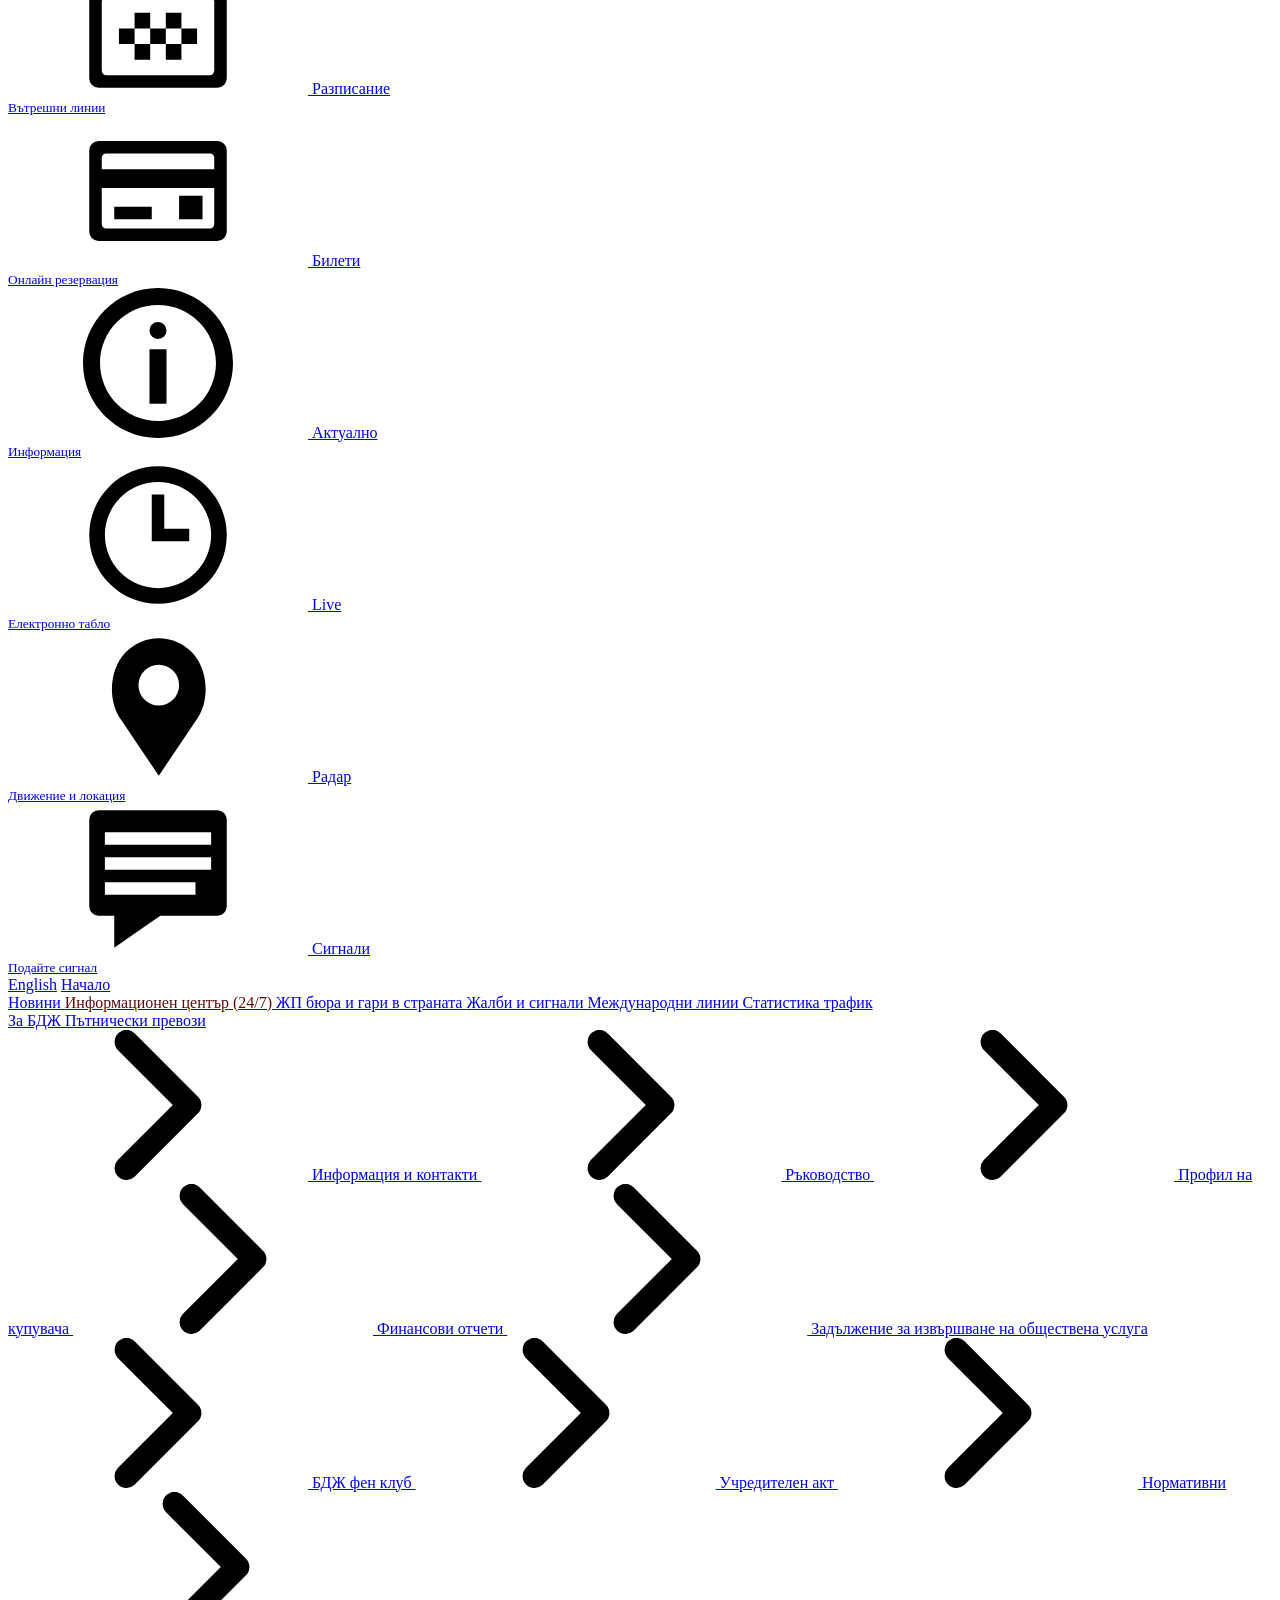
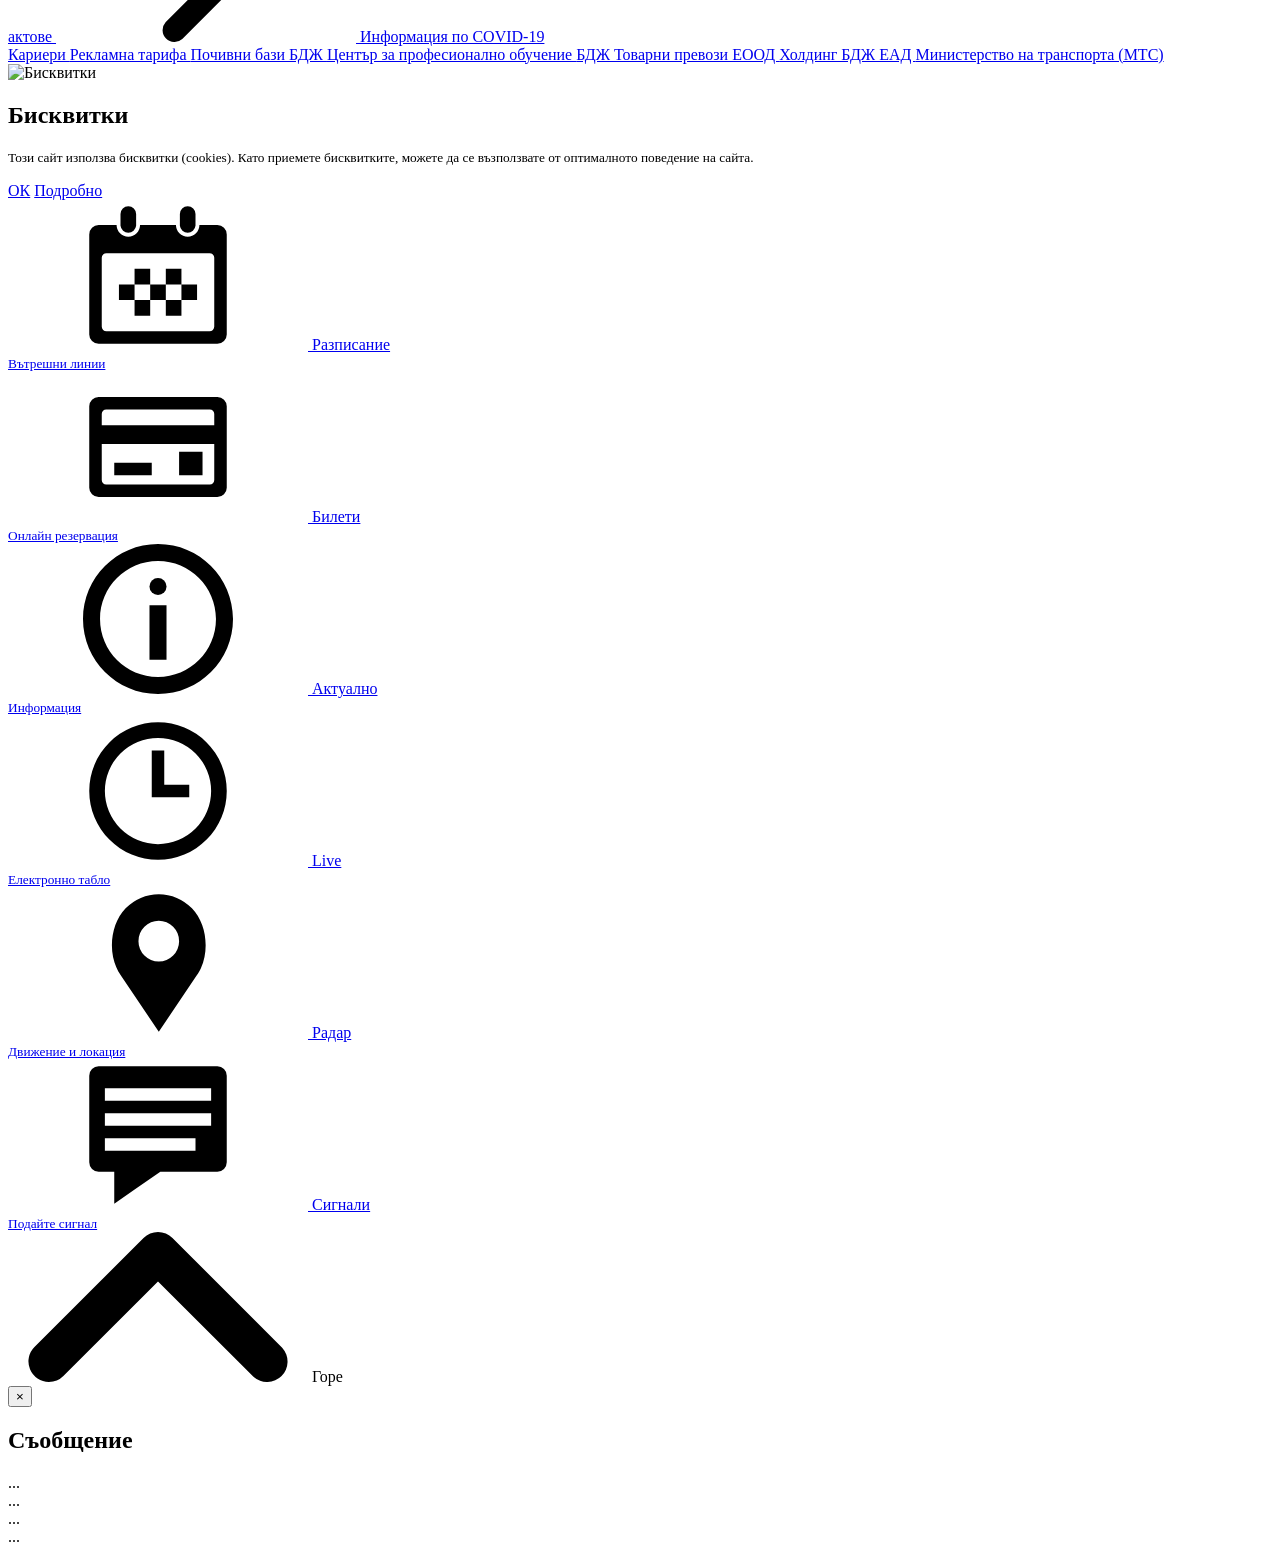
==== commit 88767aa9: "auto: БДЖ пристигащи 20:46" ====
--- a/debug/bdz_live_0.html
+++ b/debug/bdz_live_0.html
@@ -56,7 +56,7 @@
 <!--s-->
     </head>
 
-    <body class="bg-light" data-token="fmafJPltW2yR8UCPzrHmsoWl5svJvahFbT186Zer">
+    <body class="bg-light" data-token="YVDQqaWmgkOCHWV0iPiFNsomP2a7bqfN3EnqktpU">
     <a href="#content" class="sr-only sr-only-focusable">Преминете към основното съдържание</a>
 
     <div class="top-header">
@@ -284,8 +284,186 @@
 
             <div class="bg-white border p-2 mb-3">
             
+                                    <div class="timetableItem " data-train="50200" data-updated="updated" data-delay="0">
+
+                        <div class="row">
+
+                            
+                            <div class="col-3 col-lg-2 mb-2 mb-lg-0">
+                                                                                                                                                05:10
+                                                                                                    
+
+                                
+                                                                    <br><small class="text-muted">
+                                                                                                                            
+                                            01/10
+                                                                            </small>
+                                                            </div>
+
+                            <div class="col-9 col-lg-7">
+
+                                <div class="row">
+                                    
+                                    <div class="col-12 col-lg-6 mb-2 mb-lg-0">
+                                        <p class="mb-0 text-uppercase">
+                                            <strong>
+                                                                                                    Перник
+                                                                                            </strong>
+                                        </p>
+                                    </div>
+
+                                    
+                                    <div class="col-6 col-lg-4 mb-2 mb-md-0 text-nowrap">
+                                                                                    <svg class="icon icon-inline icon-type-7 mr-2">
+                                                <use xlink:href="#train" />
+                                            </svg>
+                                                                                <span class="" data-toggle="tooltip" data-placement="top" title="Крайградски пътнически влак">
+                                            КПВ&nbsp;50200
+                                        </span>
+                                    </div>
+
+                                    
+                                    <div class="col-6 col-lg-2 text-right text-lg-center" data-station-id="160002">
+                                                                            </div>
+                                </div>
+
+                            </div>
+
+                            <div class="col-12 col-lg-3">
+                                
+                                
+                                
+                                                                        
+                                                                    
+                                
+                                
+                            </div>
+                        </div>
+                    </div>
+                            
                                             
-                                                    </div>
+                                            
+                                            
+                                    <div class="timetableItem " data-train="20200" data-updated="updated" data-delay="0">
+
+                        <div class="row">
+
+                            
+                            <div class="col-3 col-lg-2 mb-2 mb-lg-0">
+                                                                                                                                                05:25
+                                                                                                    
+
+                                
+                                                                    <br><small class="text-muted">
+                                                                                                                            
+                                            01/10
+                                                                            </small>
+                                                            </div>
+
+                            <div class="col-9 col-lg-7">
+
+                                <div class="row">
+                                    
+                                    <div class="col-12 col-lg-6 mb-2 mb-lg-0">
+                                        <p class="mb-0 text-uppercase">
+                                            <strong>
+                                                                                                    Мездра
+                                                                                            </strong>
+                                        </p>
+                                    </div>
+
+                                    
+                                    <div class="col-6 col-lg-4 mb-2 mb-md-0 text-nowrap">
+                                                                                    <svg class="icon icon-inline icon-type-7 mr-2">
+                                                <use xlink:href="#train" />
+                                            </svg>
+                                                                                <span class="" data-toggle="tooltip" data-placement="top" title="Крайградски пътнически влак">
+                                            КПВ&nbsp;20200
+                                        </span>
+                                    </div>
+
+                                    
+                                    <div class="col-6 col-lg-2 text-right text-lg-center" data-station-id="160002">
+                                                                            </div>
+                                </div>
+
+                            </div>
+
+                            <div class="col-12 col-lg-3">
+                                
+                                
+                                
+                                                                        
+                                                                    
+                                
+                                
+                            </div>
+                        </div>
+                    </div>
+                            
+                                            
+                                    <div class="timetableItem " data-train="13141" data-updated="updated" data-delay="323">
+
+                        <div class="row">
+
+                            
+                            <div class="col-3 col-lg-2 mb-2 mb-lg-0">
+                                                                                                                                                <s class="text-warning">23:21</s>
+                                                                                    <br class="d-md-none">04:44
+                                                                                                                                            
+
+                                
+                                                                    <br><small class="text-muted">
+                                                                                                                            
+                                            01/10
+                                                                            </small>
+                                                            </div>
+
+                            <div class="col-9 col-lg-7">
+
+                                <div class="row">
+                                    
+                                    <div class="col-12 col-lg-6 mb-2 mb-lg-0">
+                                        <p class="mb-0 text-uppercase">
+                                            <strong>
+                                                                                                    Димитровград ЖС
+                                                                                            </strong>
+                                        </p>
+                                    </div>
+
+                                    
+                                    <div class="col-6 col-lg-4 mb-2 mb-md-0 text-nowrap">
+                                                                                    <svg class="icon icon-inline icon-type-1 mr-2">
+                                                <use xlink:href="#train" />
+                                            </svg>
+                                                                                <span class="" data-toggle="tooltip" data-placement="top" title="Международен бърз влак">
+                                            МБВ&nbsp;13141
+                                        </span>
+                                    </div>
+
+                                    
+                                    <div class="col-6 col-lg-2 text-right text-lg-center" data-station-id="160002">
+                                                                            </div>
+                                </div>
+
+                            </div>
+
+                            <div class="col-12 col-lg-3">
+                                
+                                                                    <hr class="d-lg-none my-1">
+                                
+                                
+                                                                        
+                                                                            <p class="text-small mb-1">
+                                            Закъснение <strong>323</strong> мин.
+                                        </p>
+                                                                    
+                                
+                                
+                            </div>
+                        </div>
+                    </div>
+                                    </div>
     
     
 
@@ -296,7 +474,7 @@
         </p>
 
         <p class="text-muted">
-            <small id="time_generated">Данни към <b id="time">23:04</b>.</small>
+            <small id="time_generated">Данни към <b id="time">23:43</b>.</small>
 
             <small class="text-muted">Страницата ще се обнови след <b id="counter">70</b> сек.</small>
 
@@ -878,7 +1056,7 @@
 <div class="modal fade" id="search" tabindex="-1" role="dialog" aria-labelledby="search" aria-hidden="true" style="display:none">
     <div class="modal-dialog modal-dialog-centered modal-lg" role="document">
         <div class="modal-content">
-            <img src="https://s.bdz.bg/2020/images/teasers/search1.jpg" class="img-fluid" alt="Търси">
+            <img src="https://s.bdz.bg/2020/images/teasers/search4.jpg" class="img-fluid" alt="Търси">
             <div class="modal-body">
                 <form method="GET" action="https://www.bdz.bg/bg/search" accept-charset="UTF-8" class="p-3">
                 <label for="searchInput" class="sr-only">Търси</label>
@@ -941,14 +1119,4 @@
     <symbol xmlns="http://www.w3.org/2000/svg" viewBox="0 0 192 192" id="cog"><path d="M183.8 120.7l-19.6-14.4c.5-3.4.8-6.8.8-10.4s-.3-7-.8-10.4l19.6-14.4c3.3-1.9 4.5-6 2.7-9.1l-3.8-6.6-8.7-15.1-3.8-6.6c-1.8-3.1-5.9-4.1-9.2-2.2l-22.2 9.8c-5.4-4.3-11.4-7.8-17.9-10.4l-2.6-24.1c0-3.8-2.9-6.9-6.5-6.9h-33c-3.6 0-6.5 3.1-6.5 6.9L69.6 31c-6.5 2.6-12.5 6.1-17.9 10.4l-22.2-9.8c-3.3-1.9-7.4-.9-9.2 2.2l-3.8 6.6-8.8 15.2-3.8 6.6c-1.8 3.1-.6 7.2 2.7 9.1l19.6 14.4c-.5 3.4-.8 6.8-.8 10.4 0 3.5.3 7 .8 10.4L6.5 120.7c-3.3 1.9-4.5 6-2.7 9.1l3.8 6.6 8.7 15.1 3.8 6.6c1.8 3.1 5.9 4.1 9.2 2.2l22.2-9.8c5.4 4.3 11.4 7.8 17.9 10.4L72 185c0 3.8 2.9 6.9 6.5 6.9h32.7c3.6 0 6.5-3.1 6.5-6.9l2.6-24.1c6.5-2.6 12.5-6.1 17.9-10.4l22.2 9.8c3.3 1.9 7.4.9 9.2-2.2l3.8-6.6 8.7-15.1 3.8-6.6c2.4-3.1 1.2-7.2-2.1-9.1zm-88.6 18.9c-24.1 0-43.6-19.5-43.6-43.6s19.5-43.6 43.6-43.6 43.6 19.5 43.6 43.6-19.5 43.6-43.6 43.6z"/></symbol>
     <symbol xmlns="http://www.w3.org/2000/svg" viewBox="0 0 192 192" id="bdz"><path fill-rule="evenodd" clip-rule="evenodd" d="M17.8 86.9l3.6 3.7H51l4.5 4.5h-25c1.2 1.2 2.4 2.5 3.6 3.7H59l4.5 4.5H42.3c1.2 1.2 2.4 2.5 3.6 3.7h21.3l4.5 4.5H59.3l3.6 3.7h18.6l2.7-2.8V94.3L76.7 87l-58.9-.1zM93.1 82.6v38.9H95l3.9-3.6V86.3L95 82.6z"/><path class="st0" d="M113.1 80.6l-8.9 9v-5.2l-6-5.8h-8.1L87.8 81v8.6l-8.9-9H0l17.2 16.9h4.5l8.3 8.2h3.4l8.2 8.1h9.1l7.5 7.5h24.7l5-5v6.7l2.3 2.3h8.1l6-5.8v-3.3l5 5H134l7.5-7.5h9.1l8.2-8.1h3.4l8.3-8.2h4.5l17-16.8h-78.9zm-25.5 32.5l-5.8 5.8H59.1l-7.6-7.5h-9l-8.2-8.1h-3.4l-8.3-8.2h-4.5l-12-12h71.8l9.7 9.9v20.1zm14.3 6.2l-4.1 3.8H91l-.9-.9V81.9l.9-.9h6.7l4.1 3.8v34.5zm71.9-24.2h-4.5l-8.3 8.2h-3.4l-8.2 8.1h-9l-7.6 7.5h-22.6l-5.8-5.8V93l9.7-9.9h71.8l-12.1 12z"/><path class="st0" d="M115.3 86.9l-7.5 7.3v18.1l2.7 2.8H129l3.6-3.7h-12.5l4.5-4.5h21.3c1.2-1.2 2.4-2.4 3.6-3.7h-21.3l4.5-4.5h24.9c1.2-1.2 2.4-2.4 3.6-3.7h-24.9l4.5-4.5h29.6l3.6-3.7-58.7.1z"/></symbol>
     <symbol xmlns="http://www.w3.org/2000/svg" viewBox="0 0 25 25" id="english"><defs><!--c--></defs><rect class="a" width="25" height="25"/><path class="b" d="M0,14.578H9.974v9.974h4.6V14.578h9.974v-4.6H14.578V0h-4.6V9.974H0Z"/><g transform="translate(16.012 16.012)"><path class="c" d="M406.9,333.9l5.04,5.04V333.9Z" transform="translate(-403.399 -333.9)"/><path class="c" d="M333.9,333.9l8.54,8.54v-2.417l-6.124-6.124Z" transform="translate(-333.9 -333.9)"/><path class="c" d="M340.167,387.567,333.9,381.3v6.267Z" transform="translate(-333.9 -379.027)"/></g><path class="a" d="M333.9,333.9l8.54,8.54v-2.417l-6.124-6.124Z" transform="translate(-317.888 -317.888)"/><path class="b" d="M333.9,333.9l8.54,8.54v-2.417l-6.124-6.124Z" transform="translate(-317.888 -317.888)"/><g transform="translate(0 16.012)"><path class="c" d="M3.851,333.9,0,337.751V333.9Z" transform="translate(0 -333.9)"/><path class="c" d="M30.152,356.6v7.452H22.7Z" transform="translate(-21.611 -355.511)"/></g><path class="b" d="M6.124,333.9,0,340.024v2.417H0l8.54-8.54Z" transform="translate(0 -317.888)"/><path class="c" d="M5.04,78.04,0,73v5.04Z" transform="translate(0 -69.499)"/><path class="c" d="M8.54,8.54,0,0V2.417L6.124,8.54Z"/><path class="c" d="M47.4,0l6.267,6.267V0Z" transform="translate(-45.127)"/><path class="a" d="M8.54,8.54,0,0V2.417L6.124,8.54Z"/><path class="b" d="M8.54,8.54,0,0V2.417L6.124,8.54Z"/><g transform="translate(16.012)"><path class="c" d="M431.7,101.651l3.851-3.851v3.851Z" transform="translate(-427.01 -93.11)"/><path class="c" d="M333.9,7.452V0h7.452Z" transform="translate(-333.9)"/></g><path class="b" d="M336.317,8.54l6.124-6.124V0h0L333.9,8.54Z" transform="translate(-317.888)"/></symbol>
-    <symbol xmlns="http://www.w3.org/2000/svg" viewBox="0 0 512 512" id="bulgarian"><rect y="341.33" style="fill:#FF4B55;" width="512" height="170.67"/><rect style="fill:#F5F5F5;" width="512" height="170.67"/><rect y="170.67" style="fill:#73AF00;" width="512" height="170.67"/></symbol>
-</svg>
-
-<!--s-->
-    <!--s-->
-
-
-<!--s-->
-
-    </body>
-    </html>
+    <symbol xmlns="http://www.w3.org/2000/svg" viewBox="0 0 512 512" id="bulgarian"><rect y="341.33" style="fill:#FF4B55;" width="512" height="170.67"/><rect style="fill:#F5F5F5;" width="512" height="170.67"/><rect y="170.67" style="fill:#73AF00;"
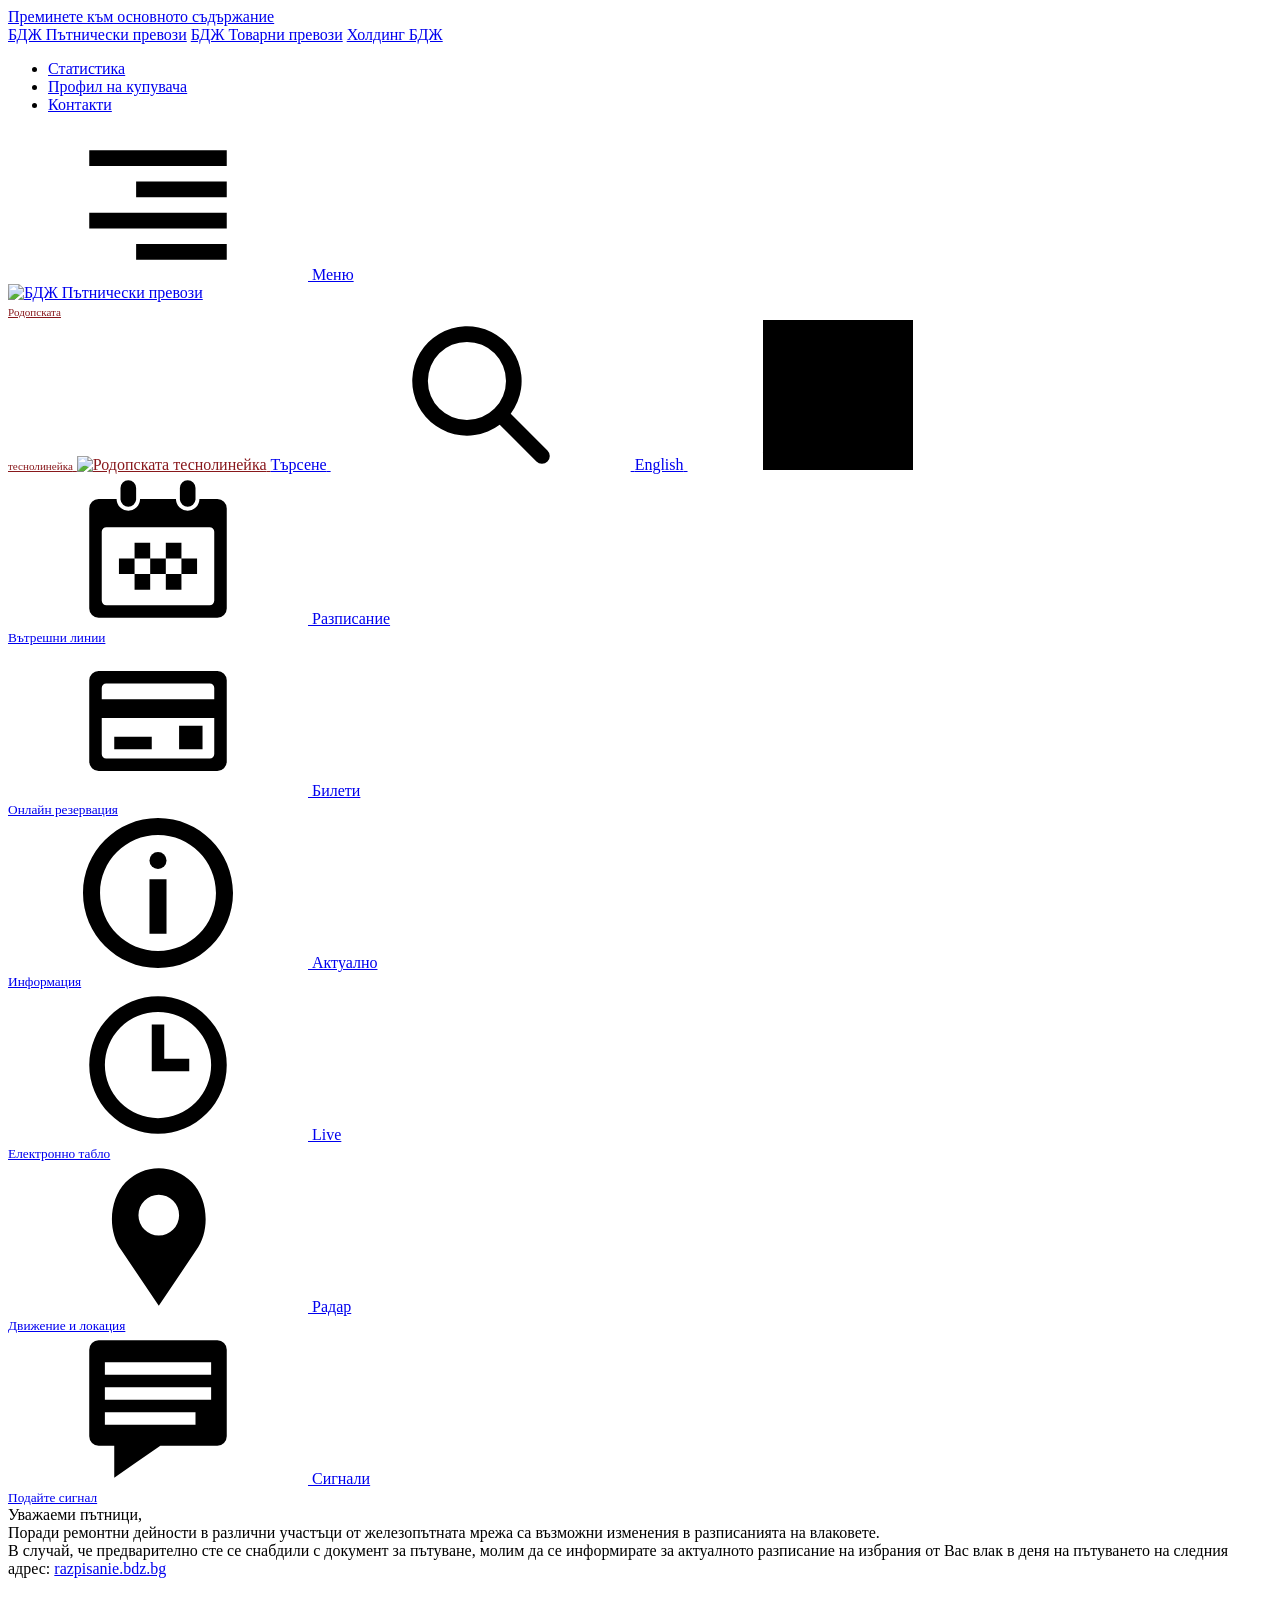
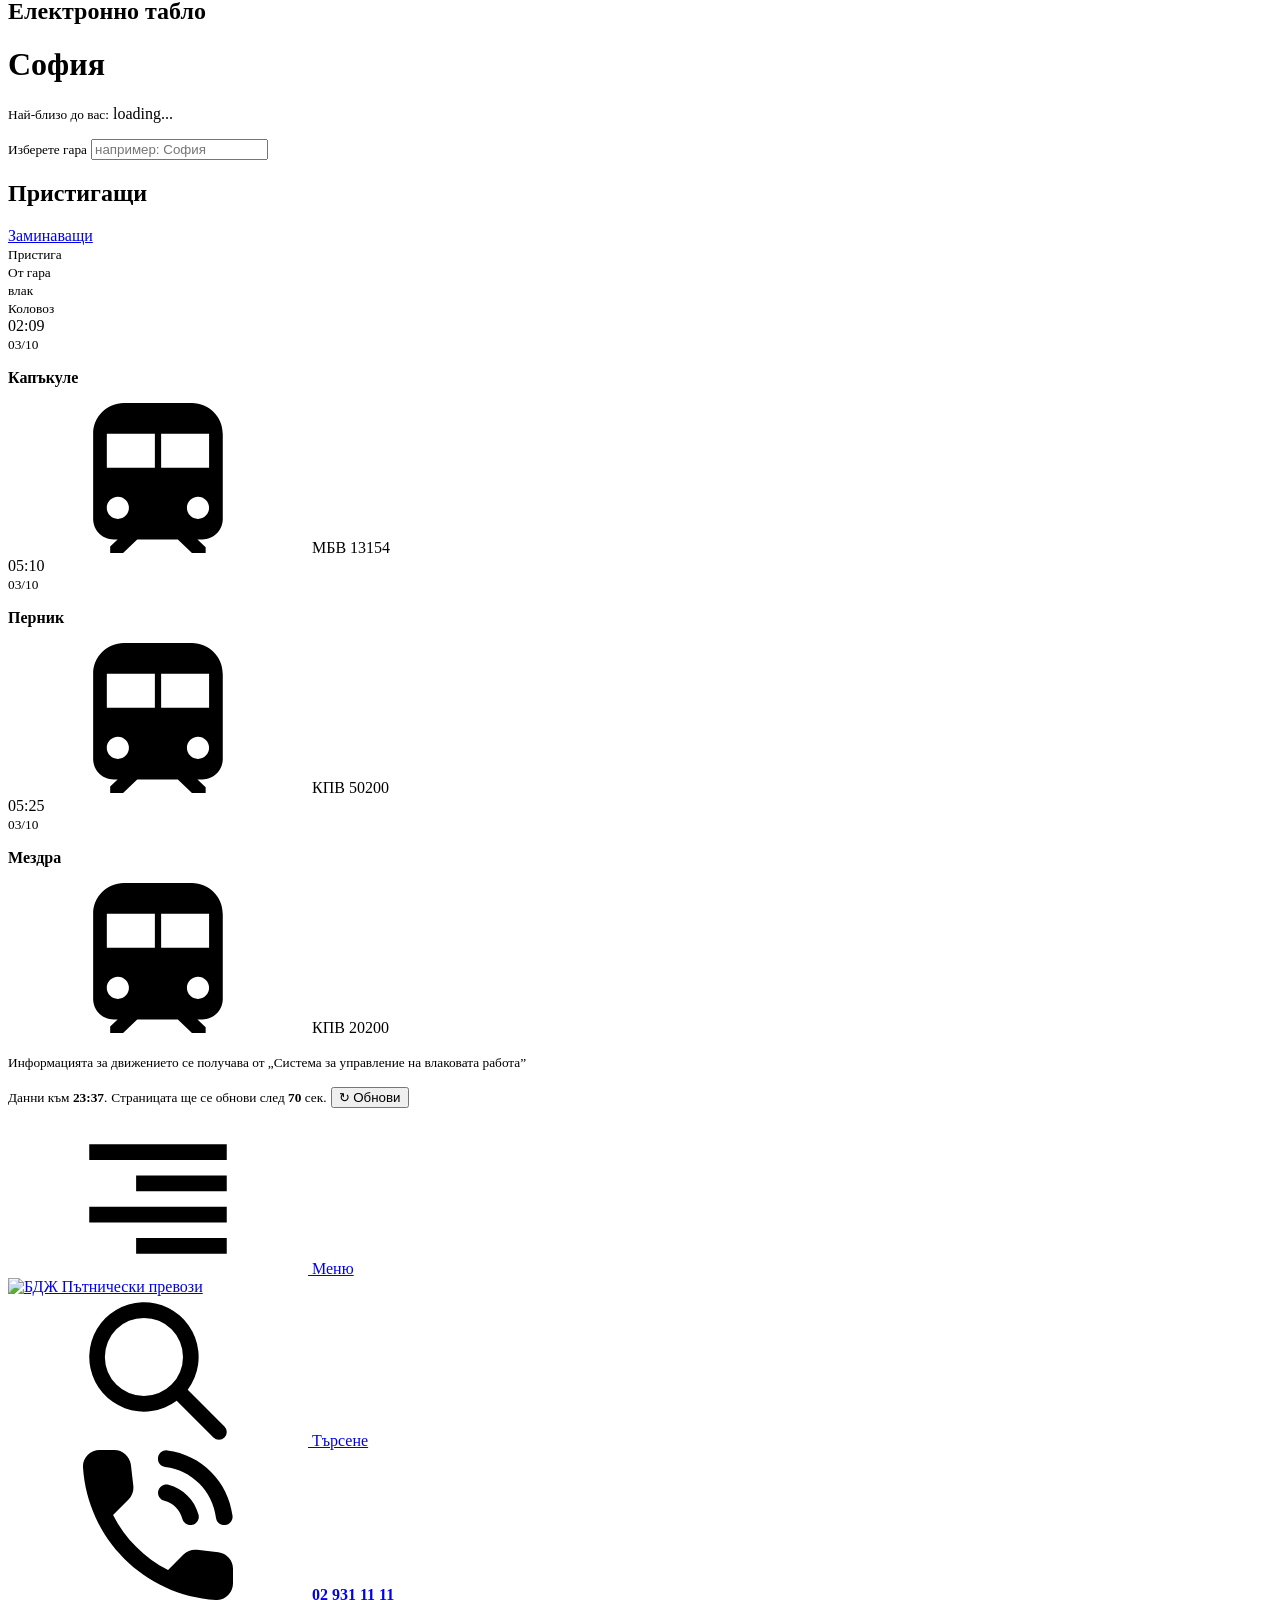
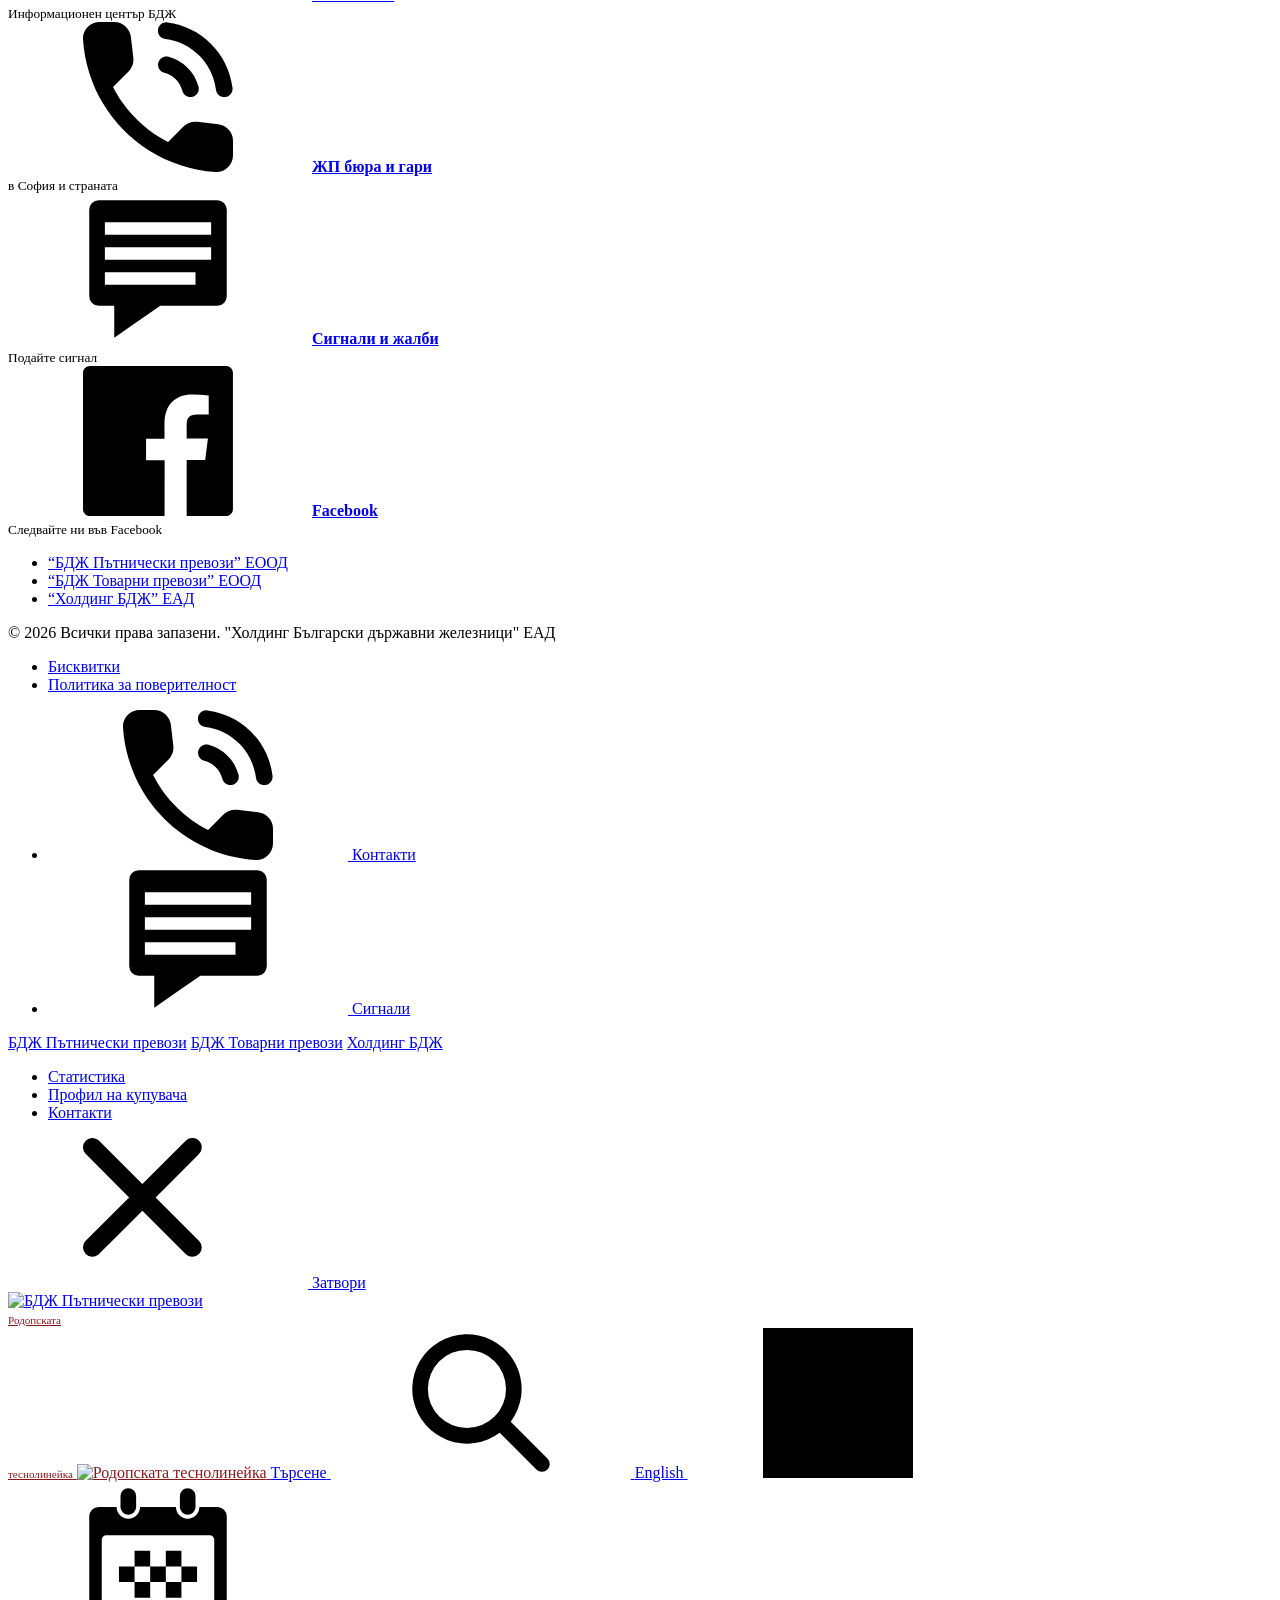
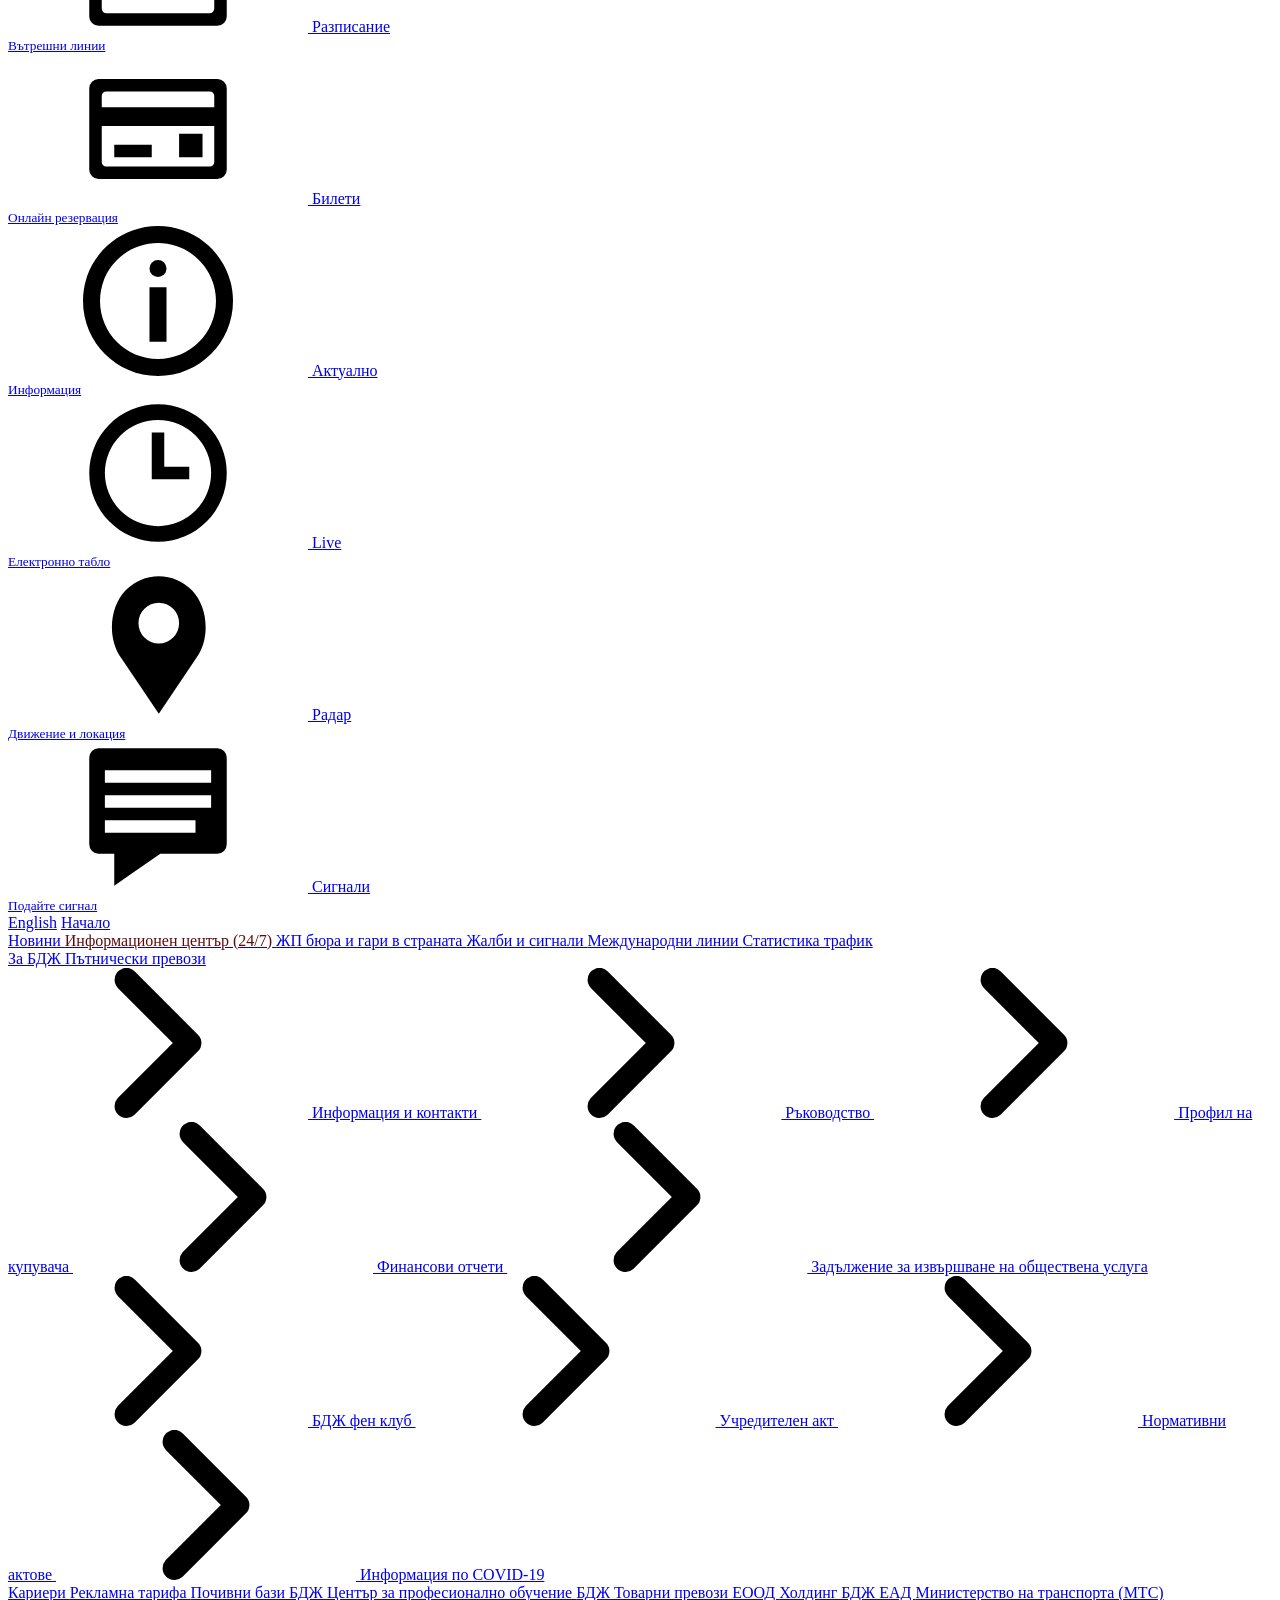
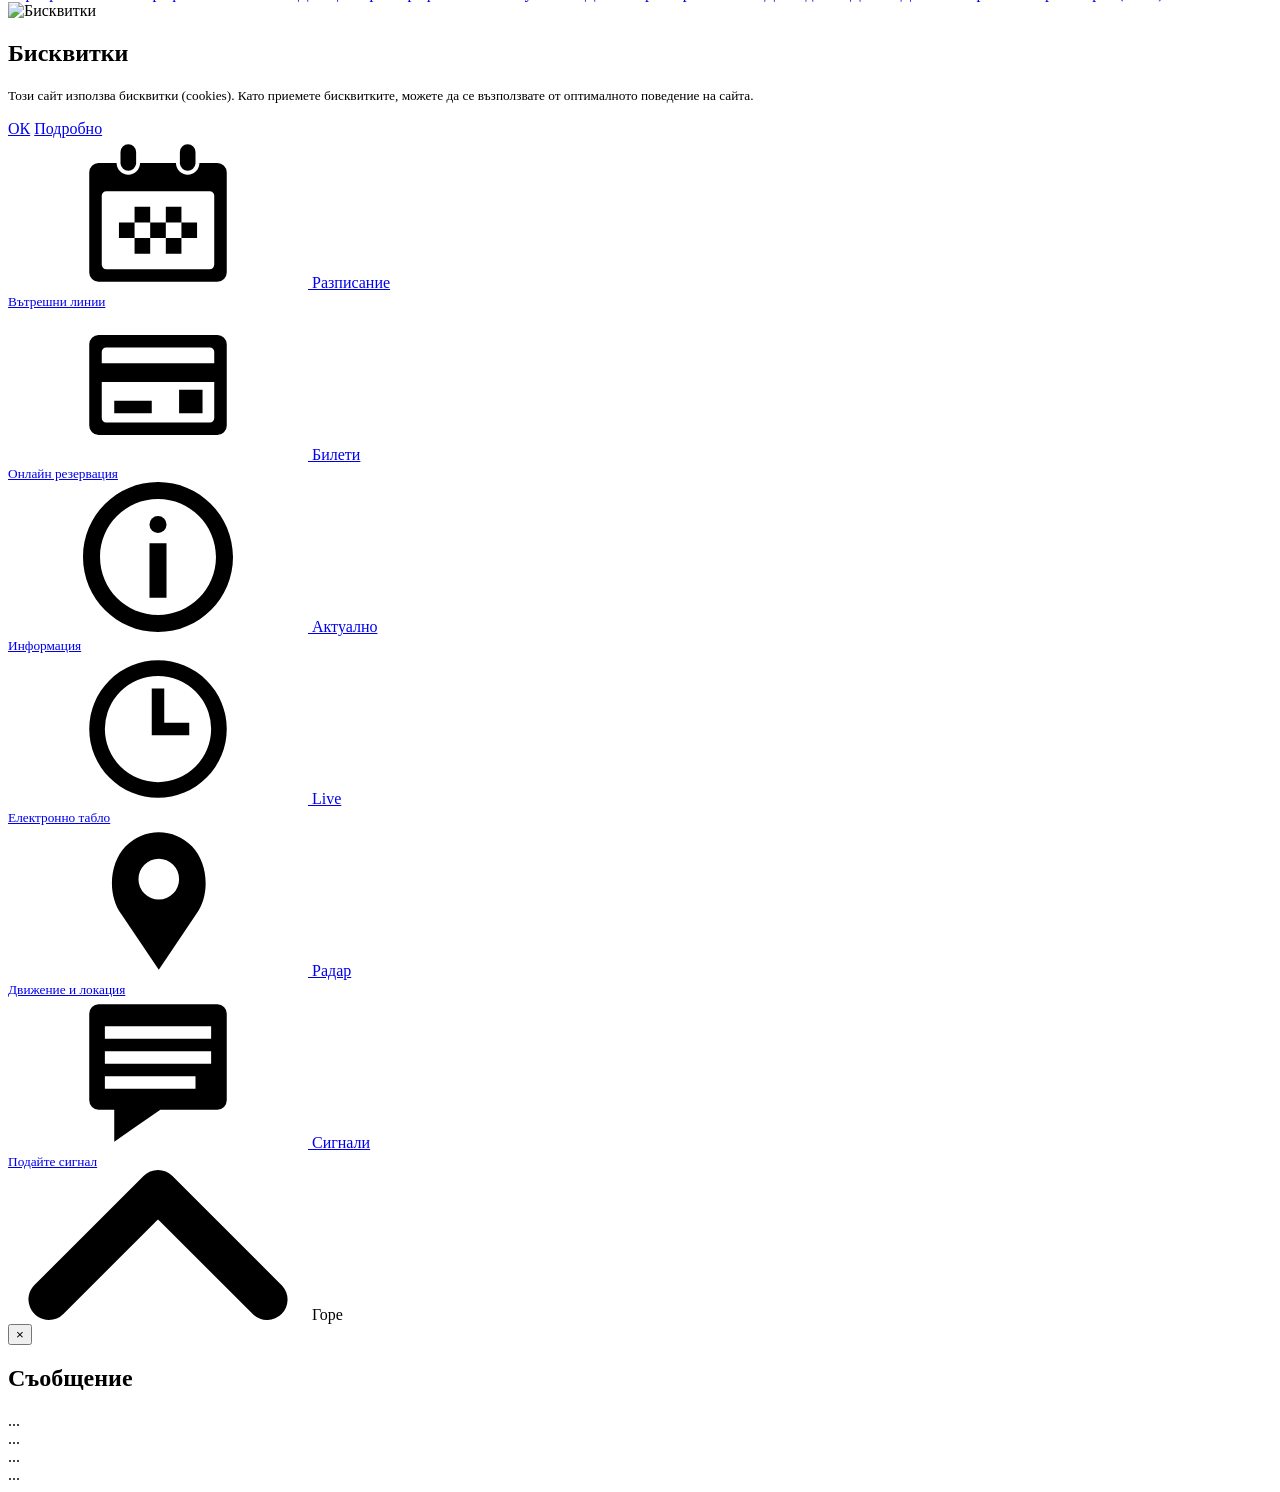
==== commit 3d039fe9: "auto: БДЖ пристигащи 20:39" ====
--- a/debug/bdz_live_0.html
+++ b/debug/bdz_live_0.html
@@ -56,7 +56,7 @@
 <!--s-->
     </head>
 
-    <body class="bg-light" data-token="YVDQqaWmgkOCHWV0iPiFNsomP2a7bqfN3EnqktpU">
+    <body class="bg-light" data-token="krDv23ZeI79zld2ieg5xmlK3jN4GwFyQrYTbNTda">
     <a href="#content" class="sr-only sr-only-focusable">Преминете към основното съдържание</a>
 
     <div class="top-header">
@@ -284,6 +284,63 @@
 
             <div class="bg-white border p-2 mb-3">
             
+                                    <div class="timetableItem " data-train="13154" data-updated="updated" data-delay="-2">
+
+                        <div class="row">
+
+                            
+                            <div class="col-3 col-lg-2 mb-2 mb-lg-0">
+                                                                                                                                                02:09
+                                                                                                    
+
+                                
+                                                                    <br><small class="text-muted">
+                                                                                                                            
+                                            03/10
+                                                                            </small>
+                                                            </div>
+
+                            <div class="col-9 col-lg-7">
+
+                                <div class="row">
+                                    
+                                    <div class="col-12 col-lg-6 mb-2 mb-lg-0">
+                                        <p class="mb-0 text-uppercase">
+                                            <strong>
+                                                                                                    Капъкуле
+                                                                                            </strong>
+                                        </p>
+                                    </div>
+
+                                    
+                                    <div class="col-6 col-lg-4 mb-2 mb-md-0 text-nowrap">
+                                                                                    <svg class="icon icon-inline icon-type-1 mr-2">
+                                                <use xlink:href="#train" />
+                                            </svg>
+                                                                                <span class="" data-toggle="tooltip" data-placement="top" title="Международен бърз влак">
+                                            МБВ&nbsp;13154
+                                        </span>
+                                    </div>
+
+                                    
+                                    <div class="col-6 col-lg-2 text-right text-lg-center" data-station-id="160002">
+                                                                            </div>
+                                </div>
+
+                            </div>
+
+                            <div class="col-12 col-lg-3">
+                                
+                                
+                                
+                                                                        
+                                                                    
+                                
+                                
+                            </div>
+                        </div>
+                    </div>
+                            
                                     <div class="timetableItem " data-train="50200" data-updated="updated" data-delay="0">
 
                         <div class="row">
@@ -296,7 +353,7 @@
                                 
                                                                     <br><small class="text-muted">
                                                                                                                             
-                                            01/10
+                                            03/10
                                                                             </small>
                                                             </div>
 
@@ -356,7 +413,7 @@
                                 
                                                                     <br><small class="text-muted">
                                                                                                                             
-                                            01/10
+                                            03/10
                                                                             </small>
                                                             </div>
 
@@ -401,69 +458,7 @@
                         </div>
                     </div>
                             
-                                            
-                                    <div class="timetableItem " data-train="13141" data-updated="updated" data-delay="323">
-
-                        <div class="row">
-
-                            
-                            <div class="col-3 col-lg-2 mb-2 mb-lg-0">
-                                                                                                                                                <s class="text-warning">23:21</s>
-                                                                                    <br class="d-md-none">04:44
-                                                                                                                                            
-
-                                
-                                                                    <br><small class="text-muted">
-                                                                                                                            
-                                            01/10
-                                                                            </small>
-                                                            </div>
-
-                            <div class="col-9 col-lg-7">
-
-                                <div class="row">
-                                    
-                                    <div class="col-12 col-lg-6 mb-2 mb-lg-0">
-                                        <p class="mb-0 text-uppercase">
-                                            <strong>
-                                                                                                    Димитровград ЖС
-                                                                                            </strong>
-                                        </p>
-                                    </div>
-
-                                    
-                                    <div class="col-6 col-lg-4 mb-2 mb-md-0 text-nowrap">
-                                                                                    <svg class="icon icon-inline icon-type-1 mr-2">
-                                                <use xlink:href="#train" />
-                                            </svg>
-                                                                                <span class="" data-toggle="tooltip" data-placement="top" title="Международен бърз влак">
-                                            МБВ&nbsp;13141
-                                        </span>
-                                    </div>
-
-                                    
-                                    <div class="col-6 col-lg-2 text-right text-lg-center" data-station-id="160002">
-                                                                            </div>
-                                </div>
-
-                            </div>
-
-                            <div class="col-12 col-lg-3">
-                                
-                                                                    <hr class="d-lg-none my-1">
-                                
-                                
-                                                                        
-                                                                            <p class="text-small mb-1">
-                                            Закъснение <strong>323</strong> мин.
-                                        </p>
-                                                                    
-                                
-                                
-                            </div>
-                        </div>
-                    </div>
-                                    </div>
+                                                    </div>
     
     
 
@@ -474,7 +469,7 @@
         </p>
 
         <p class="text-muted">
-            <small id="time_generated">Данни към <b id="time">23:43</b>.</small>
+            <small id="time_generated">Данни към <b id="time">23:37</b>.</small>
 
             <small class="text-muted">Страницата ще се обнови след <b id="counter">70</b> сек.</small>
 
@@ -1056,7 +1051,7 @@
 <div class="modal fade" id="search" tabindex="-1" role="dialog" aria-labelledby="search" aria-hidden="true" style="display:none">
     <div class="modal-dialog modal-dialog-centered modal-lg" role="document">
         <div class="modal-content">
-            <img src="https://s.bdz.bg/2020/images/teasers/search4.jpg" class="img-fluid" alt="Търси">
+            <img src="https://s.bdz.bg/2020/images/teasers/search3.jpg" class="img-fluid" alt="Търси">
             <div class="modal-body">
                 <form method="GET" action="https://www.bdz.bg/bg/search" accept-charset="UTF-8" class="p-3">
                 <label for="searchInput" class="sr-only">Търси</label>
@@ -1119,4 +1114,14 @@
     <symbol xmlns="http://www.w3.org/2000/svg" viewBox="0 0 192 192" id="cog"><path d="M183.8 120.7l-19.6-14.4c.5-3.4.8-6.8.8-10.4s-.3-7-.8-10.4l19.6-14.4c3.3-1.9 4.5-6 2.7-9.1l-3.8-6.6-8.7-15.1-3.8-6.6c-1.8-3.1-5.9-4.1-9.2-2.2l-22.2 9.8c-5.4-4.3-11.4-7.8-17.9-10.4l-2.6-24.1c0-3.8-2.9-6.9-6.5-6.9h-33c-3.6 0-6.5 3.1-6.5 6.9L69.6 31c-6.5 2.6-12.5 6.1-17.9 10.4l-22.2-9.8c-3.3-1.9-7.4-.9-9.2 2.2l-3.8 6.6-8.8 15.2-3.8 6.6c-1.8 3.1-.6 7.2 2.7 9.1l19.6 14.4c-.5 3.4-.8 6.8-.8 10.4 0 3.5.3 7 .8 10.4L6.5 120.7c-3.3 1.9-4.5 6-2.7 9.1l3.8 6.6 8.7 15.1 3.8 6.6c1.8 3.1 5.9 4.1 9.2 2.2l22.2-9.8c5.4 4.3 11.4 7.8 17.9 10.4L72 185c0 3.8 2.9 6.9 6.5 6.9h32.7c3.6 0 6.5-3.1 6.5-6.9l2.6-24.1c6.5-2.6 12.5-6.1 17.9-10.4l22.2 9.8c3.3 1.9 7.4.9 9.2-2.2l3.8-6.6 8.7-15.1 3.8-6.6c2.4-3.1 1.2-7.2-2.1-9.1zm-88.6 18.9c-24.1 0-43.6-19.5-43.6-43.6s19.5-43.6 43.6-43.6 43.6 19.5 43.6 43.6-19.5 43.6-43.6 43.6z"/></symbol>
     <symbol xmlns="http://www.w3.org/2000/svg" viewBox="0 0 192 192" id="bdz"><path fill-rule="evenodd" clip-rule="evenodd" d="M17.8 86.9l3.6 3.7H51l4.5 4.5h-25c1.2 1.2 2.4 2.5 3.6 3.7H59l4.5 4.5H42.3c1.2 1.2 2.4 2.5 3.6 3.7h21.3l4.5 4.5H59.3l3.6 3.7h18.6l2.7-2.8V94.3L76.7 87l-58.9-.1zM93.1 82.6v38.9H95l3.9-3.6V86.3L95 82.6z"/><path class="st0" d="M113.1 80.6l-8.9 9v-5.2l-6-5.8h-8.1L87.8 81v8.6l-8.9-9H0l17.2 16.9h4.5l8.3 8.2h3.4l8.2 8.1h9.1l7.5 7.5h24.7l5-5v6.7l2.3 2.3h8.1l6-5.8v-3.3l5 5H134l7.5-7.5h9.1l8.2-8.1h3.4l8.3-8.2h4.5l17-16.8h-78.9zm-25.5 32.5l-5.8 5.8H59.1l-7.6-7.5h-9l-8.2-8.1h-3.4l-8.3-8.2h-4.5l-12-12h71.8l9.7 9.9v20.1zm14.3 6.2l-4.1 3.8H91l-.9-.9V81.9l.9-.9h6.7l4.1 3.8v34.5zm71.9-24.2h-4.5l-8.3 8.2h-3.4l-8.2 8.1h-9l-7.6 7.5h-22.6l-5.8-5.8V93l9.7-9.9h71.8l-12.1 12z"/><path class="st0" d="M115.3 86.9l-7.5 7.3v18.1l2.7 2.8H129l3.6-3.7h-12.5l4.5-4.5h21.3c1.2-1.2 2.4-2.4 3.6-3.7h-21.3l4.5-4.5h24.9c1.2-1.2 2.4-2.4 3.6-3.7h-24.9l4.5-4.5h29.6l3.6-3.7-58.7.1z"/></symbol>
     <symbol xmlns="http://www.w3.org/2000/svg" viewBox="0 0 25 25" id="english"><defs><!--c--></defs><rect class="a" width="25" height="25"/><path class="b" d="M0,14.578H9.974v9.974h4.6V14.578h9.974v-4.6H14.578V0h-4.6V9.974H0Z"/><g transform="translate(16.012 16.012)"><path class="c" d="M406.9,333.9l5.04,5.04V333.9Z" transform="translate(-403.399 -333.9)"/><path class="c" d="M333.9,333.9l8.54,8.54v-2.417l-6.124-6.124Z" transform="translate(-333.9 -333.9)"/><path class="c" d="M340.167,387.567,333.9,381.3v6.267Z" transform="translate(-333.9 -379.027)"/></g><path class="a" d="M333.9,333.9l8.54,8.54v-2.417l-6.124-6.124Z" transform="translate(-317.888 -317.888)"/><path class="b" d="M333.9,333.9l8.54,8.54v-2.417l-6.124-6.124Z" transform="translate(-317.888 -317.888)"/><g transform="translate(0 16.012)"><path class="c" d="M3.851,333.9,0,337.751V333.9Z" transform="translate(0 -333.9)"/><path class="c" d="M30.152,356.6v7.452H22.7Z" transform="translate(-21.611 -355.511)"/></g><path class="b" d="M6.124,333.9,0,340.024v2.417H0l8.54-8.54Z" transform="translate(0 -317.888)"/><path class="c" d="M5.04,78.04,0,73v5.04Z" transform="translate(0 -69.499)"/><path class="c" d="M8.54,8.54,0,0V2.417L6.124,8.54Z"/><path class="c" d="M47.4,0l6.267,6.267V0Z" transform="translate(-45.127)"/><path class="a" d="M8.54,8.54,0,0V2.417L6.124,8.54Z"/><path class="b" d="M8.54,8.54,0,0V2.417L6.124,8.54Z"/><g transform="translate(16.012)"><path class="c" d="M431.7,101.651l3.851-3.851v3.851Z" transform="translate(-427.01 -93.11)"/><path class="c" d="M333.9,7.452V0h7.452Z" transform="translate(-333.9)"/></g><path class="b" d="M336.317,8.54l6.124-6.124V0h0L333.9,8.54Z" transform="translate(-317.888)"/></symbol>
-    <symbol xmlns="http://www.w3.org/2000/svg" viewBox="0 0 512 512" id="bulgarian"><rect y="341.33" style="fill:#FF4B55;" width="512" height="170.67"/><rect style="fill:#F5F5F5;" width="512" height="170.67"/><rect y="170.67" style="fill:#73AF00;"+    <symbol xmlns="http://www.w3.org/2000/svg" viewBox="0 0 512 512" id="bulgarian"><rect y="341.33" style="fill:#FF4B55;" width="512" height="170.67"/><rect style="fill:#F5F5F5;" width="512" height="170.67"/><rect y="170.67" style="fill:#73AF00;" width="512" height="170.67"/></symbol>
+</svg>
+
+<!--s-->
+    <!--s-->
+
+
+<!--s-->
+
+    </body>
+    </html>
